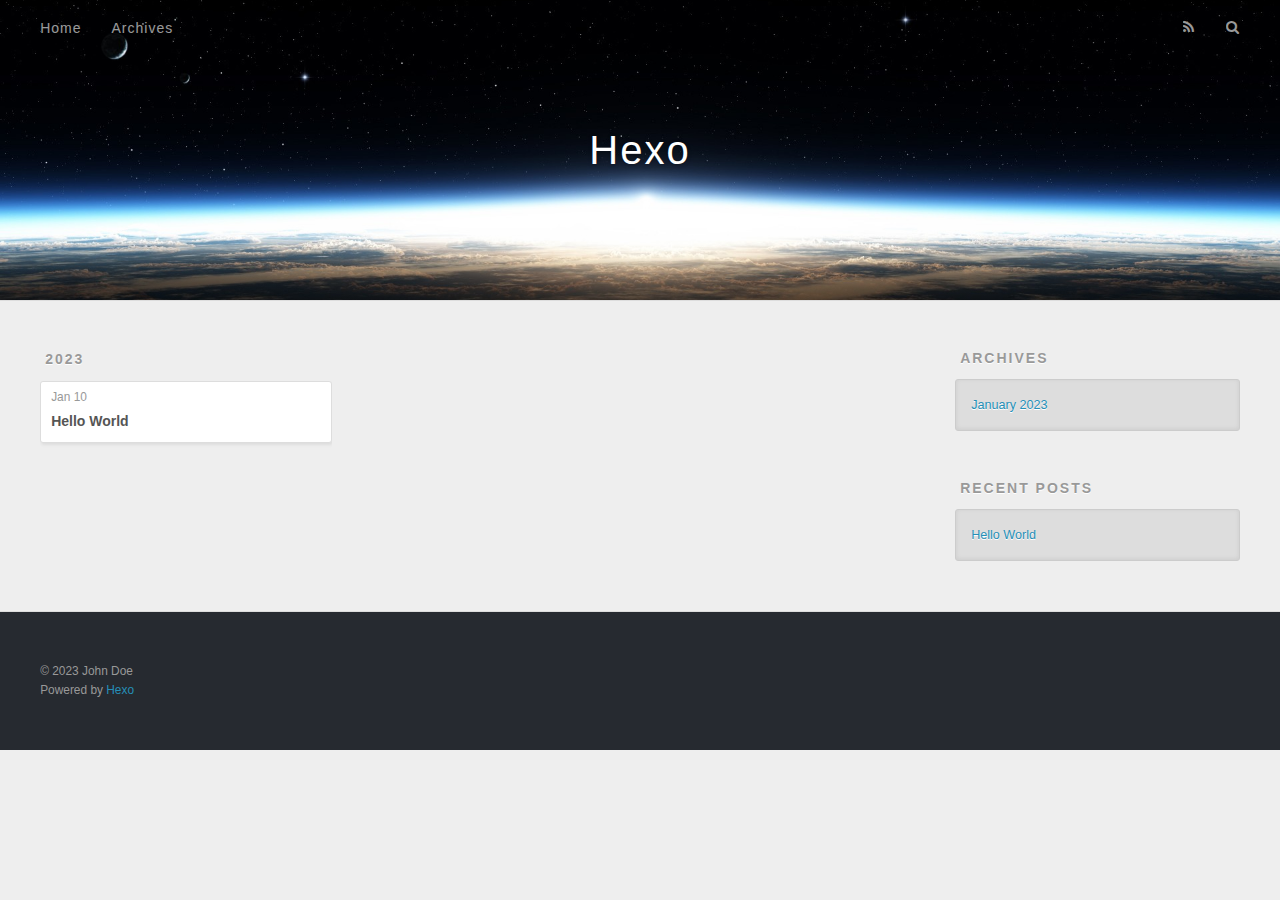
==== archives/index.html @ ef511be2 "Site updated: 2023-01-10 12:38:05" ====
<!DOCTYPE html>
<html>
<head>
  <meta charset="utf-8">
  

  
  <title>Archives | Hexo</title>
  <meta name="viewport" content="width=device-width, initial-scale=1, maximum-scale=1">
  <meta property="og:type" content="website">
<meta property="og:title" content="Hexo">
<meta property="og:url" content="http://example.com/archives/index.html">
<meta property="og:site_name" content="Hexo">
<meta property="og:locale" content="en_US">
<meta property="article:author" content="John Doe">
<meta name="twitter:card" content="summary">
  
    <link rel="alternate" href="/atom.xml" title="Hexo" type="application/atom+xml">
  
  
    <link rel="icon" href="/favicon.png">
  
  
    <link href="//fonts.googleapis.com/css?family=Source+Code+Pro" rel="stylesheet" type="text/css">
  
  
<link rel="stylesheet" href="/css/style.css">

<meta name="generator" content="Hexo 5.4.2"></head>

<body>
  <div id="container">
    <div id="wrap">
      <header id="header">
  <div id="banner"></div>
  <div id="header-outer" class="outer">
    <div id="header-title" class="inner">
      <h1 id="logo-wrap">
        <a href="/" id="logo">Hexo</a>
      </h1>
      
    </div>
    <div id="header-inner" class="inner">
      <nav id="main-nav">
        <a id="main-nav-toggle" class="nav-icon"></a>
        
          <a class="main-nav-link" href="/">Home</a>
        
          <a class="main-nav-link" href="/archives">Archives</a>
        
      </nav>
      <nav id="sub-nav">
        
          <a id="nav-rss-link" class="nav-icon" href="/atom.xml" title="RSS Feed"></a>
        
        <a id="nav-search-btn" class="nav-icon" title="Search"></a>
      </nav>
      <div id="search-form-wrap">
        <form action="//google.com/search" method="get" accept-charset="UTF-8" class="search-form"><input type="search" name="q" class="search-form-input" placeholder="Search"><button type="submit" class="search-form-submit">&#xF002;</button><input type="hidden" name="sitesearch" value="http://example.com"></form>
      </div>
    </div>
  </div>
</header>
      <div class="outer">
        <section id="main">
  
  
    
    
      
      
      <section class="archives-wrap">
        <div class="archive-year-wrap">
          <a href="/archives/2023" class="archive-year">2023</a>
        </div>
        <div class="archives">
    
    <article class="archive-article archive-type-post">
  <div class="archive-article-inner">
    <header class="archive-article-header">
      <a href="/2023/01/10/hello-world/" class="archive-article-date">
  <time datetime="2023-01-10T04:26:54.134Z" itemprop="datePublished">Jan 10</time>
</a>
      
  
    <h1 itemprop="name">
      <a class="archive-article-title" href="/2023/01/10/hello-world/">Hello World</a>
    </h1>
  

    </header>
  </div>
</article>
  
  
    </div></section>
  


</section>
        
          <aside id="sidebar">
  
    

  
    

  
    
  
    
  <div class="widget-wrap">
    <h3 class="widget-title">Archives</h3>
    <div class="widget">
      <ul class="archive-list"><li class="archive-list-item"><a class="archive-list-link" href="/archives/2023/01/">January 2023</a></li></ul>
    </div>
  </div>


  
    
  <div class="widget-wrap">
    <h3 class="widget-title">Recent Posts</h3>
    <div class="widget">
      <ul>
        
          <li>
            <a href="/2023/01/10/hello-world/">Hello World</a>
          </li>
        
      </ul>
    </div>
  </div>

  
</aside>
        
      </div>
      <footer id="footer">
  
  <div class="outer">
    <div id="footer-info" class="inner">
      &copy; 2023 John Doe<br>
      Powered by <a href="http://hexo.io/" target="_blank">Hexo</a>
    </div>
  </div>
</footer>
    </div>
    <nav id="mobile-nav">
  
    <a href="/" class="mobile-nav-link">Home</a>
  
    <a href="/archives" class="mobile-nav-link">Archives</a>
  
</nav>
    

<script src="//ajax.googleapis.com/ajax/libs/jquery/2.0.3/jquery.min.js"></script>


  
<link rel="stylesheet" href="/fancybox/jquery.fancybox.css">

  
<script src="/fancybox/jquery.fancybox.pack.js"></script>




<script src="/js/script.js"></script>




  </div>
</body>
</html>
---- css/style.css ----
body {
  width: 100%;
}
body:before,
body:after {
  content: "";
  display: table;
}
body:after {
  clear: both;
}
html,
body,
div,
span,
applet,
object,
iframe,
h1,
h2,
h3,
h4,
h5,
h6,
p,
blockquote,
pre,
a,
abbr,
acronym,
address,
big,
cite,
code,
del,
dfn,
em,
img,
ins,
kbd,
q,
s,
samp,
small,
strike,
strong,
sub,
sup,
tt,
var,
dl,
dt,
dd,
ol,
ul,
li,
fieldset,
form,
label,
legend,
table,
caption,
tbody,
tfoot,
thead,
tr,
th,
td {
  margin: 0;
  padding: 0;
  border: 0;
  outline: 0;
  font-weight: inherit;
  font-style: inherit;
  font-family: inherit;
  font-size: 100%;
  vertical-align: baseline;
}
body {
  line-height: 1;
  color: #000;
  background: #fff;
}
ol,
ul {
  list-style: none;
}
table {
  border-collapse: separate;
  border-spacing: 0;
  vertical-align: middle;
}
caption,
th,
td {
  text-align: left;
  font-weight: normal;
  vertical-align: middle;
}
a img {
  border: none;
}
input,
button {
  margin: 0;
  padding: 0;
}
input::-moz-focus-inner,
button::-moz-focus-inner {
  border: 0;
  padding: 0;
}
@font-face {
  font-family: FontAwesome;
  font-style: normal;
  font-weight: normal;
  src: url("fonts/fontawesome-webfont.eot?v=#4.0.3");
  src: url("fonts/fontawesome-webfont.eot?#iefix&v=#4.0.3") format("embedded-opentype"), url("fonts/fontawesome-webfont.woff?v=#4.0.3") format("woff"), url("fonts/fontawesome-webfont.ttf?v=#4.0.3") format("truetype"), url("fonts/fontawesome-webfont.svg#fontawesomeregular?v=#4.0.3") format("svg");
}
html,
body,
#container {
  height: 100%;
}
body {
  background: #eee;
  font: 14px -apple-system, BlinkMacSystemFont, "Segoe UI", "Roboto", "Oxygen", "Ubuntu", "Cantarell", "Fira Sans", "Droid Sans", "Helvetica Neue", sans-serif;
  -webkit-text-size-adjust: 100%;
}
.outer {
  max-width: 1220px;
  margin: 0 auto;
  padding: 0 20px;
}
.outer:before,
.outer:after {
  content: "";
  display: table;
}
.outer:after {
  clear: both;
}
.inner {
  display: inline;
  float: left;
  width: 98.33333333333333%;
  margin: 0 0.833333333333333%;
}
.left,
.alignleft {
  float: left;
}
.right,
.alignright {
  float: right;
}
.clear {
  clear: both;
}
#container {
  position: relative;
}
.mobile-nav-on {
  overflow: hidden;
}
#wrap {
  height: 100%;
  width: 100%;
  position: absolute;
  top: 0;
  left: 0;
  -webkit-transition: 0.2s ease-out;
  -moz-transition: 0.2s ease-out;
  -ms-transition: 0.2s ease-out;
  transition: 0.2s ease-out;
  z-index: 1;
  background: #eee;
}
.mobile-nav-on #wrap {
  left: 280px;
}
@media screen and (min-width: 768px) {
  #main {
    display: inline;
    float: left;
    width: 73.33333333333333%;
    margin: 0 0.833333333333333%;
  }
}
.article-date,
.article-category-link,
.archive-year,
.widget-title {
  text-decoration: none;
  text-transform: uppercase;
  letter-spacing: 2px;
  color: #999;
  margin-bottom: 1em;
  margin-left: 5px;
  line-height: 1em;
  text-shadow: 0 1px #fff;
  font-weight: bold;
}
.article-inner,
.archive-article-inner {
  background: #fff;
  -webkit-box-shadow: 1px 2px 3px #ddd;
  box-shadow: 1px 2px 3px #ddd;
  border: 1px solid #ddd;
  border-radius: 3px;
}
.article-entry h1,
.widget h1 {
  font-size: 2em;
}
.article-entry h2,
.widget h2 {
  font-size: 1.5em;
}
.article-entry h3,
.widget h3 {
  font-size: 1.3em;
}
.article-entry h4,
.widget h4 {
  font-size: 1.2em;
}
.article-entry h5,
.widget h5 {
  font-size: 1em;
}
.article-entry h6,
.widget h6 {
  font-size: 1em;
  color: #999;
}
.article-entry hr,
.widget hr {
  border: 1px dashed #ddd;
}
.article-entry strong,
.widget strong {
  font-weight: bold;
}
.article-entry em,
.widget em,
.article-entry cite,
.widget cite {
  font-style: italic;
}
.article-entry sup,
.widget sup,
.article-entry sub,
.widget sub {
  font-size: 0.75em;
  line-height: 0;
  position: relative;
  vertical-align: baseline;
}
.article-entry sup,
.widget sup {
  top: -0.5em;
}
.article-entry sub,
.widget sub {
  bottom: -0.2em;
}
.article-entry small,
.widget small {
  font-size: 0.85em;
}
.article-entry acronym,
.widget acronym,
.article-entry abbr,
.widget abbr {
  border-bottom: 1px dotted;
}
.article-entry ul,
.widget ul,
.article-entry ol,
.widget ol,
.article-entry dl,
.widget dl {
  margin: 0 20px;
  line-height: 1.6em;
}
.article-entry ul ul,
.widget ul ul,
.article-entry ol ul,
.widget ol ul,
.article-entry ul ol,
.widget ul ol,
.article-entry ol ol,
.widget ol ol {
  margin-top: 0;
  margin-bottom: 0;
}
.article-entry ul,
.widget ul {
  list-style: disc;
}
.article-entry ol,
.widget ol {
  list-style: decimal;
}
.article-entry dt,
.widget dt {
  font-weight: bold;
}
#header {
  height: 300px;
  position: relative;
  border-bottom: 1px solid #ddd;
}
#header:before,
#header:after {
  content: "";
  position: absolute;
  left: 0;
  right: 0;
  height: 40px;
}
#header:before {
  top: 0;
  background: -webkit-linear-gradient(rgba(0,0,0,0.2), transparent);
  background: -moz-linear-gradient(rgba(0,0,0,0.2), transparent);
  background: -ms-linear-gradient(rgba(0,0,0,0.2), transparent);
  background: linear-gradient(rgba(0,0,0,0.2), transparent);
}
#header:after {
  bottom: 0;
  background: -webkit-linear-gradient(transparent, rgba(0,0,0,0.2));
  background: -moz-linear-gradient(transparent, rgba(0,0,0,0.2));
  background: -ms-linear-gradient(transparent, rgba(0,0,0,0.2));
  background: linear-gradient(transparent, rgba(0,0,0,0.2));
}
#header-outer {
  height: 100%;
  position: relative;
}
#header-inner {
  position: relative;
  overflow: hidden;
}
#banner {
  position: absolute;
  top: 0;
  left: 0;
  width: 100%;
  height: 100%;
  background: url("images/banner.jpg") center #000;
  background-size: cover;
  z-index: -1;
}
#header-title {
  text-align: center;
  height: 40px;
  position: absolute;
  top: 50%;
  left: 0;
  margin-top: -20px;
}
#logo,
#subtitle {
  text-decoration: none;
  color: #fff;
  font-weight: 300;
  text-shadow: 0 1px 4px rgba(0,0,0,0.3);
}
#logo {
  font-size: 40px;
  line-height: 40px;
  letter-spacing: 2px;
}
#subtitle {
  font-size: 16px;
  line-height: 16px;
  letter-spacing: 1px;
}
#subtitle-wrap {
  margin-top: 16px;
}
#main-nav {
  float: left;
  margin-left: -15px;
}
.nav-icon,
.main-nav-link {
  float: left;
  color: #fff;
  opacity: 0.6;
  text-decoration: none;
  text-shadow: 0 1px rgba(0,0,0,0.2);
  -webkit-transition: opacity 0.2s;
  -moz-transition: opacity 0.2s;
  -ms-transition: opacity 0.2s;
  transition: opacity 0.2s;
  display: block;
  padding: 20px 15px;
}
.nav-icon:hover,
.main-nav-link:hover {
  opacity: 1;
}
.nav-icon {
  font-family: FontAwesome;
  text-align: center;
  font-size: 14px;
  width: 14px;
  height: 14px;
  padding: 20px 15px;
  position: relative;
  cursor: pointer;
}
.main-nav-link {
  font-weight: 300;
  letter-spacing: 1px;
}
@media screen and (max-width: 479px) {
  .main-nav-link {
    display: none;
  }
}
#main-nav-toggle {
  display: none;
}
#main-nav-toggle:before {
  content: "\f0c9";
}
@media screen and (max-width: 479px) {
  #main-nav-toggle {
    display: block;
  }
}
#sub-nav {
  float: right;
  margin-right: -15px;
}
#nav-rss-link:before {
  content: "\f09e";
}
#nav-search-btn:before {
  content: "\f002";
}
#search-form-wrap {
  position: absolute;
  top: 15px;
  width: 150px;
  height: 30px;
  right: -150px;
  opacity: 0;
  -webkit-transition: 0.2s ease-out;
  -moz-transition: 0.2s ease-out;
  -ms-transition: 0.2s ease-out;
  transition: 0.2s ease-out;
}
#search-form-wrap.on {
  opacity: 1;
  right: 0;
}
@media screen and (max-width: 479px) {
  #search-form-wrap {
    width: 100%;
    right: -100%;
  }
}
.search-form {
  position: absolute;
  top: 0;
  left: 0;
  right: 0;
  background: #fff;
  padding: 5px 15px;
  border-radius: 15px;
  -webkit-box-shadow: 0 0 10px rgba(0,0,0,0.3);
  box-shadow: 0 0 10px rgba(0,0,0,0.3);
}
.search-form-input {
  border: none;
  background: none;
  color: #555;
  width: 100%;
  font: 13px -apple-system, BlinkMacSystemFont, "Segoe UI", "Roboto", "Oxygen", "Ubuntu", "Cantarell", "Fira Sans", "Droid Sans", "Helvetica Neue", sans-serif;
  outline: none;
}
.search-form-input::-webkit-search-results-decoration,
.search-form-input::-webkit-search-cancel-button {
  -webkit-appearance: none;
}
.search-form-submit {
  position: absolute;
  top: 50%;
  right: 10px;
  margin-top: -7px;
  font: 13px FontAwesome;
  border: none;
  background: none;
  color: #bbb;
  cursor: pointer;
}
.search-form-submit:hover,
.search-form-submit:focus {
  color: #777;
}
.article {
  margin: 50px 0;
}
.article-inner {
  overflow: hidden;
}
.article-meta:before,
.article-meta:after {
  content: "";
  display: table;
}
.article-meta:after {
  clear: both;
}
.article-date {
  float: left;
}
.article-category {
  float: left;
  line-height: 1em;
  color: #ccc;
  text-shadow: 0 1px #fff;
  margin-left: 8px;
}
.article-category:before {
  content: "\2022";
}
.article-category-link {
  margin: 0 12px 1em;
}
.article-header {
  padding: 20px 20px 0;
}
.article-title {
  text-decoration: none;
  font-size: 2em;
  font-weight: bold;
  color: #555;
  line-height: 1.1em;
  -webkit-transition: color 0.2s;
  -moz-transition: color 0.2s;
  -ms-transition: color 0.2s;
  transition: color 0.2s;
}
a.article-title:hover {
  color: #258fb8;
}
.article-entry {
  color: #555;
  padding: 0 20px;
}
.article-entry:before,
.article-entry:after {
  content: "";
  display: table;
}
.article-entry:after {
  clear: both;
}
.article-entry p,
.article-entry table {
  line-height: 1.6em;
  margin: 1.6em 0;
}
.article-entry h1,
.article-entry h2,
.article-entry h3,
.article-entry h4,
.article-entry h5,
.article-entry h6 {
  font-weight: bold;
}
.article-entry h1,
.article-entry h2,
.article-entry h3,
.article-entry h4,
.article-entry h5,
.article-entry h6 {
  line-height: 1.1em;
  margin: 1.1em 0;
}
.article-entry a {
  color: #258fb8;
  text-decoration: none;
}
.article-entry a:hover {
  text-decoration: underline;
}
.article-entry ul,
.article-entry ol,
.article-entry dl {
  margin-top: 1.6em;
  margin-bottom: 1.6em;
}
.article-entry img,
.article-entry video {
  max-width: 100%;
  height: auto;
  display: block;
  margin: auto;
}
.article-entry iframe {
  border: none;
}
.article-entry table {
  width: 100%;
  border-collapse: collapse;
  border-spacing: 0;
}
.article-entry th {
  font-weight: bold;
  border-bottom: 3px solid #ddd;
  padding-bottom: 0.5em;
}
.article-entry td {
  border-bottom: 1px solid #ddd;
  padding: 10px 0;
}
.article-entry blockquote {
  font-family: Georgia, "Times New Roman", serif;
  font-size: 1.4em;
  margin: 1.6em 20px;
  text-align: center;
}
.article-entry blockquote footer {
  font-size: 14px;
  margin: 1.6em 0;
  font-family: -apple-system, BlinkMacSystemFont, "Segoe UI", "Roboto", "Oxygen", "Ubuntu", "Cantarell", "Fira Sans", "Droid Sans", "Helvetica Neue", sans-serif;
}
.article-entry blockquote footer cite:before {
  content: "—";
  padding: 0 0.5em;
}
.article-entry .pullquote {
  text-align: left;
  width: 45%;
  margin: 0;
}
.article-entry .pullquote.left {
  margin-left: 0.5em;
  margin-right: 1em;
}
.article-entry .pullquote.right {
  margin-right: 0.5em;
  margin-left: 1em;
}
.article-entry .caption {
  color: #999;
  display: block;
  font-size: 0.9em;
  margin-top: 0.5em;
  position: relative;
  text-align: center;
}
.article-entry .video-container {
  position: relative;
  padding-top: 56.25%;
  height: 0;
  overflow: hidden;
}
.article-entry .video-container iframe,
.article-entry .video-container object,
.article-entry .video-container embed {
  position: absolute;
  top: 0;
  left: 0;
  width: 100%;
  height: 100%;
  margin-top: 0;
}
.article-more-link a {
  display: inline-block;
  line-height: 1em;
  padding: 6px 15px;
  border-radius: 15px;
  background: #eee;
  color: #999;
  text-shadow: 0 1px #fff;
  text-decoration: none;
}
.article-more-link a:hover {
  background: #258fb8;
  color: #fff;
  text-decoration: none;
  text-shadow: 0 1px #1e7293;
}
.article-footer {
  font-size: 0.85em;
  line-height: 1.6em;
  border-top: 1px solid #ddd;
  padding-top: 1.6em;
  margin: 0 20px 20px;
}
.article-footer:before,
.article-footer:after {
  content: "";
  display: table;
}
.article-footer:after {
  clear: both;
}
.article-footer a {
  color: #999;
  text-decoration: none;
}
.article-footer a:hover {
  color: #555;
}
.article-tag-list-item {
  float: left;
  margin-right: 10px;
}
.article-tag-list-link:before {
  content: "#";
}
.article-comment-link {
  float: right;
}
.article-comment-link:before {
  content: "\f075";
  font-family: FontAwesome;
  padding-right: 8px;
}
.article-share-link {
  cursor: pointer;
  float: right;
  margin-left: 20px;
}
.article-share-link:before {
  content: "\f064";
  font-family: FontAwesome;
  padding-right: 6px;
}
#article-nav {
  position: relative;
}
#article-nav:before,
#article-nav:after {
  content: "";
  display: table;
}
#article-nav:after {
  clear: both;
}
@media screen and (min-width: 768px) {
  #article-nav {
    margin: 50px 0;
  }
  #article-nav:before {
    width: 8px;
    height: 8px;
    position: absolute;
    top: 50%;
    left: 50%;
    margin-top: -4px;
    margin-left: -4px;
    content: "";
    border-radius: 50%;
    background: #ddd;
    -webkit-box-shadow: 0 1px 2px #fff;
    box-shadow: 0 1px 2px #fff;
  }
}
.article-nav-link-wrap {
  text-decoration: none;
  text-shadow: 0 1px #fff;
  color: #999;
  -webkit-box-sizing: border-box;
  -moz-box-sizing: border-box;
  box-sizing: border-box;
  margin-top: 50px;
  text-align: center;
  display: block;
}
.article-nav-link-wrap:hover {
  color: #555;
}
@media screen and (min-width: 768px) {
  .article-nav-link-wrap {
    width: 50%;
    margin-top: 0;
  }
}
@media screen and (min-width: 768px) {
  #article-nav-newer {
    float: left;
    text-align: right;
    padding-right: 20px;
  }
}
@media screen and (min-width: 768px) {
  #article-nav-older {
    float: right;
    text-align: left;
    padding-left: 20px;
  }
}
.article-nav-caption {
  text-transform: uppercase;
  letter-spacing: 2px;
  color: #ddd;
  line-height: 1em;
  font-weight: bold;
}
#article-nav-newer .article-nav-caption {
  margin-right: -2px;
}
.article-nav-title {
  font-size: 0.85em;
  line-height: 1.6em;
  margin-top: 0.5em;
}
.article-share-box {
  position: absolute;
  display: none;
  background: #fff;
  -webkit-box-shadow: 1px 2px 10px rgba(0,0,0,0.2);
  box-shadow: 1px 2px 10px rgba(0,0,0,0.2);
  border-radius: 3px;
  margin-left: -145px;
  overflow: hidden;
  z-index: 1;
}
.article-share-box.on {
  display: block;
}
.article-share-input {
  width: 100%;
  background: none;
  -webkit-box-sizing: border-box;
  -moz-box-sizing: border-box;
  box-sizing: border-box;
  font: 14px -apple-system, BlinkMacSystemFont, "Segoe UI", "Roboto", "Oxygen", "Ubuntu", "Cantarell", "Fira Sans", "Droid Sans", "Helvetica Neue", sans-serif;
  padding: 0 15px;
  color: #555;
  outline: none;
  border: 1px solid #ddd;
  border-radius: 3px 3px 0 0;
  height: 36px;
  line-height: 36px;
}
.article-share-links {
  background: #eee;
}
.article-share-links:before,
.article-share-links:after {
  content: "";
  display: table;
}
.article-share-links:after {
  clear: both;
}
.article-share-twitter,
.article-share-facebook,
.article-share-pinterest,
.article-share-google {
  width: 50px;
  height: 36px;
  display: block;
  float: left;
  position: relative;
  color: #999;
  text-shadow: 0 1px #fff;
}
.article-share-twitter:before,
.article-share-facebook:before,
.article-share-pinterest:before,
.article-share-google:before {
  font-size: 20px;
  font-family: FontAwesome;
  width: 20px;
  height: 20px;
  position: absolute;
  top: 50%;
  left: 50%;
  margin-top: -10px;
  margin-left: -10px;
  text-align: center;
}
.article-share-twitter:hover,
.article-share-facebook:hover,
.article-share-pinterest:hover,
.article-share-google:hover {
  color: #fff;
}
.article-share-twitter:before {
  content: "\f099";
}
.article-share-twitter:hover {
  background: #00aced;
  text-shadow: 0 1px #008abe;
}
.article-share-facebook:before {
  content: "\f09a";
}
.article-share-facebook:hover {
  background: #3b5998;
  text-shadow: 0 1px #2f477a;
}
.article-share-pinterest:before {
  content: "\f0d2";
}
.article-share-pinterest:hover {
  background: #cb2027;
  text-shadow: 0 1px #a21a1f;
}
.article-share-google:before {
  content: "\f0d5";
}
.article-share-google:hover {
  background: #dd4b39;
  text-shadow: 0 1px #be3221;
}
.article-gallery {
  background: #000;
  position: relative;
}
.article-gallery-photos {
  position: relative;
  overflow: hidden;
}
.article-gallery-img {
  display: none;
  max-width: 100%;
}
.article-gallery-img:first-child {
  display: block;
}
.article-gallery-img.loaded {
  position: absolute;
  display: block;
}
.article-gallery-img img {
  display: block;
  max-width: 100%;
  margin: 0 auto;
}
#comments {
  background: #fff;
  -webkit-box-shadow: 1px 2px 3px #ddd;
  box-shadow: 1px 2px 3px #ddd;
  padding: 20px;
  border: 1px solid #ddd;
  border-radius: 3px;
  margin: 50px 0;
}
#comments a {
  color: #258fb8;
}
.archives-wrap {
  margin: 50px 0;
}
.archives:before,
.archives:after {
  content: "";
  display: table;
}
.archives:after {
  clear: both;
}
.archive-year-wrap {
  margin-bottom: 1em;
}
.archives {
  -webkit-column-gap: 10px;
  -moz-column-gap: 10px;
  column-gap: 10px;
}
@media screen and (min-width: 480px) and (max-width: 767px) {
  .archives {
    -webkit-column-count: 2;
    -moz-column-count: 2;
    column-count: 2;
  }
}
@media screen and (min-width: 768px) {
  .archives {
    -webkit-column-count: 3;
    -moz-column-count: 3;
    column-count: 3;
  }
}
.archive-article {
  -webkit-column-break-inside: avoid;
  page-break-inside: avoid;
  overflow: hidden;
  break-inside: avoid-column;
}
.archive-article-inner {
  padding: 10px;
  margin-bottom: 15px;
}
.archive-article-title {
  text-decoration: none;
  font-weight: bold;
  color: #555;
  -webkit-transition: color 0.2s;
  -moz-transition: color 0.2s;
  -ms-transition: color 0.2s;
  transition: color 0.2s;
  line-height: 1.6em;
}
.archive-article-title:hover {
  color: #258fb8;
}
.archive-article-footer {
  margin-top: 1em;
}
.archive-article-date {
  color: #999;
  text-decoration: none;
  font-size: 0.85em;
  line-height: 1em;
  margin-bottom: 0.5em;
  display: block;
}
#page-nav {
  margin: 50px auto;
  background: #fff;
  -webkit-box-shadow: 1px 2px 3px #ddd;
  box-shadow: 1px 2px 3px #ddd;
  border: 1px solid #ddd;
  border-radius: 3px;
  text-align: center;
  color: #999;
  overflow: hidden;
}
#page-nav:before,
#page-nav:after {
  content: "";
  display: table;
}
#page-nav:after {
  clear: both;
}
#page-nav a,
#page-nav span {
  padding: 10px 20px;
  line-height: 1;
  height: 2ex;
}
#page-nav a {
  color: #999;
  text-decoration: none;
}
#page-nav a:hover {
  background: #999;
  color: #fff;
}
#page-nav .prev {
  float: left;
}
#page-nav .next {
  float: right;
}
#page-nav .page-number {
  display: inline-block;
}
@media screen and (max-width: 479px) {
  #page-nav .page-number {
    display: none;
  }
}
#page-nav .current {
  color: #555;
  font-weight: bold;
}
#page-nav .space {
  color: #ddd;
}
#footer {
  background: #262a30;
  padding: 50px 0;
  border-top: 1px solid #ddd;
  color: #999;
}
#footer a {
  color: #258fb8;
  text-decoration: none;
}
#footer a:hover {
  text-decoration: underline;
}
#footer-info {
  line-height: 1.6em;
  font-size: 0.85em;
}
.article-entry pre,
.article-entry .highlight {
  background: #2d2d2d;
  margin: 0 -20px;
  padding: 15px 20px;
  border-style: solid;
  border-color: #ddd;
  border-width: 1px 0;
  overflow: auto;
  color: #ccc;
  line-height: 22.400000000000002px;
}
.article-entry .highlight .gutter pre,
.article-entry .gist .gist-file .gist-data .line-numbers {
  color: #666;
  font-size: 0.85em;
}
.article-entry pre,
.article-entry code {
  font-family: "Source Code Pro", Consolas, Monaco, Menlo, Consolas, monospace;
}
.article-entry code {
  background: #eee;
  text-shadow: 0 1px #fff;
  padding: 0 0.3em;
}
.article-entry pre code {
  background: none;
  text-shadow: none;
  padding: 0;
}
.article-entry .highlight pre {
  border: none;
  margin: 0;
  padding: 0;
}
.article-entry .highlight table {
  margin: 0;
  width: auto;
}
.article-entry .highlight td {
  border: none;
  padding: 0;
}
.article-entry .highlight figcaption {
  font-size: 0.85em;
  color: #999;
  line-height: 1em;
  margin-bottom: 1em;
}
.article-entry .highlight figcaption:before,
.article-entry .highlight figcaption:after {
  content: "";
  display: table;
}
.article-entry .highlight figcaption:after {
  clear: both;
}
.article-entry .highlight figcaption a {
  float: right;
}
.article-entry .highlight .gutter pre {
  text-align: right;
  padding-right: 20px;
}
.article-entry .highlight .line {
  height: 22.400000000000002px;
}
.article-entry .highlight .line.marked {
  background: #515151;
}
.article-entry .gist {
  margin: 0 -20px;
  border-style: solid;
  border-color: #ddd;
  border-width: 1px 0;
  background: #2d2d2d;
  padding: 15px 20px 15px 0;
}
.article-entry .gist .gist-file {
  border: none;
  font-family: "Source Code Pro", Consolas, Monaco, Menlo, Consolas, monospace;
  margin: 0;
}
.article-entry .gist .gist-file .gist-data {
  background: none;
  border: none;
}
.article-entry .gist .gist-file .gist-data .line-numbers {
  background: none;
  border: none;
  padding: 0 20px 0 0;
}
.article-entry .gist .gist-file .gist-data .line-data {
  padding: 0 !important;
}
.article-entry .gist .gist-file .highlight {
  margin: 0;
  padding: 0;
  border: none;
}
.article-entry .gist .gist-file .gist-meta {
  background: #2d2d2d;
  color: #999;
  font: 0.85em -apple-system, BlinkMacSystemFont, "Segoe UI", "Roboto", "Oxygen", "Ubuntu", "Cantarell", "Fira Sans", "Droid Sans", "Helvetica Neue", sans-serif;
  text-shadow: 0 0;
  padding: 0;
  margin-top: 1em;
  margin-left: 20px;
}
.article-entry .gist .gist-file .gist-meta a {
  color: #258fb8;
  font-weight: normal;
}
.article-entry .gist .gist-file .gist-meta a:hover {
  text-decoration: underline;
}
pre .comment,
pre .title {
  color: #999;
}
pre .variable,
pre .attribute,
pre .tag,
pre .regexp,
pre .ruby .constant,
pre .xml .tag .title,
pre .xml .pi,
pre .xml .doctype,
pre .html .doctype,
pre .css .id,
pre .css .class,
pre .css .pseudo {
  color: #f2777a;
}
pre .number,
pre .preprocessor,
pre .built_in,
pre .literal,
pre .params,
pre .constant {
  color: #f99157;
}
pre .class,
pre .ruby .class .title,
pre .css .rules .attribute {
  color: #9c9;
}
pre .string,
pre .value,
pre .inheritance,
pre .header,
pre .ruby .symbol,
pre .xml .cdata {
  color: #9c9;
}
pre .css .hexcolor {
  color: #6cc;
}
pre .function,
pre .python .decorator,
pre .python .title,
pre .ruby .function .title,
pre .ruby .title .keyword,
pre .perl .sub,
pre .javascript .title,
pre .coffeescript .title {
  color: #69c;
}
pre .keyword,
pre .javascript .function {
  color: #c9c;
}
@media screen and (max-width: 479px) {
  #mobile-nav {
    position: absolute;
    top: 0;
    left: 0;
    width: 280px;
    height: 100%;
    background: #191919;
    border-right: 1px solid #fff;
  }
}
@media screen and (max-width: 479px) {
  .mobile-nav-link {
    display: block;
    color: #999;
    text-decoration: none;
    padding: 15px 20px;
    font-weight: bold;
  }
  .mobile-nav-link:hover {
    color: #fff;
  }
}
@media screen and (min-width: 768px) {
  #sidebar {
    display: inline;
    float: left;
    width: 23.333333333333332%;
    margin: 0 0.833333333333333%;
  }
}
.widget-wrap {
  margin: 50px 0;
}
.widget {
  color: #777;
  text-shadow: 0 1px #fff;
  background: #ddd;
  -webkit-box-shadow: 0 -1px 4px #ccc inset;
  box-shadow: 0 -1px 4px #ccc inset;
  border: 1px solid #ccc;
  padding: 15px;
  border-radius: 3px;
}
.widget a {
  color: #258fb8;
  text-decoration: none;
}
.widget a:hover {
  text-decoration: underline;
}
.widget ul ul,
.widget ol ul,
.widget dl ul,
.widget ul ol,
.widget ol ol,
.widget dl ol,
.widget ul dl,
.widget ol dl,
.widget dl dl {
  margin-left: 15px;
  list-style: disc;
}
.widget {
  line-height: 1.6em;
  word-wrap: break-word;
  font-size: 0.9em;
}
.widget ul,
.widget ol {
  list-style: none;
  margin: 0;
}
.widget ul ul,
.widget ol ul,
.widget ul ol,
.widget ol ol {
  margin: 0 20px;
}
.widget ul ul,
.widget ol ul {
  list-style: disc;
}
.widget ul ol,
.widget ol ol {
  list-style: decimal;
}
.category-list-count,
.tag-list-count,
.archive-list-count {
  padding-left: 5px;
  color: #999;
  font-size: 0.85em;
}
.category-list-count:before,
.tag-list-count:before,
.archive-list-count:before {
  content: "(";
}
.category-list-count:after,
.tag-list-count:after,
.archive-list-count:after {
  content: ")";
}
.tagcloud a {
  margin-right: 5px;
  display: inline-block;
}
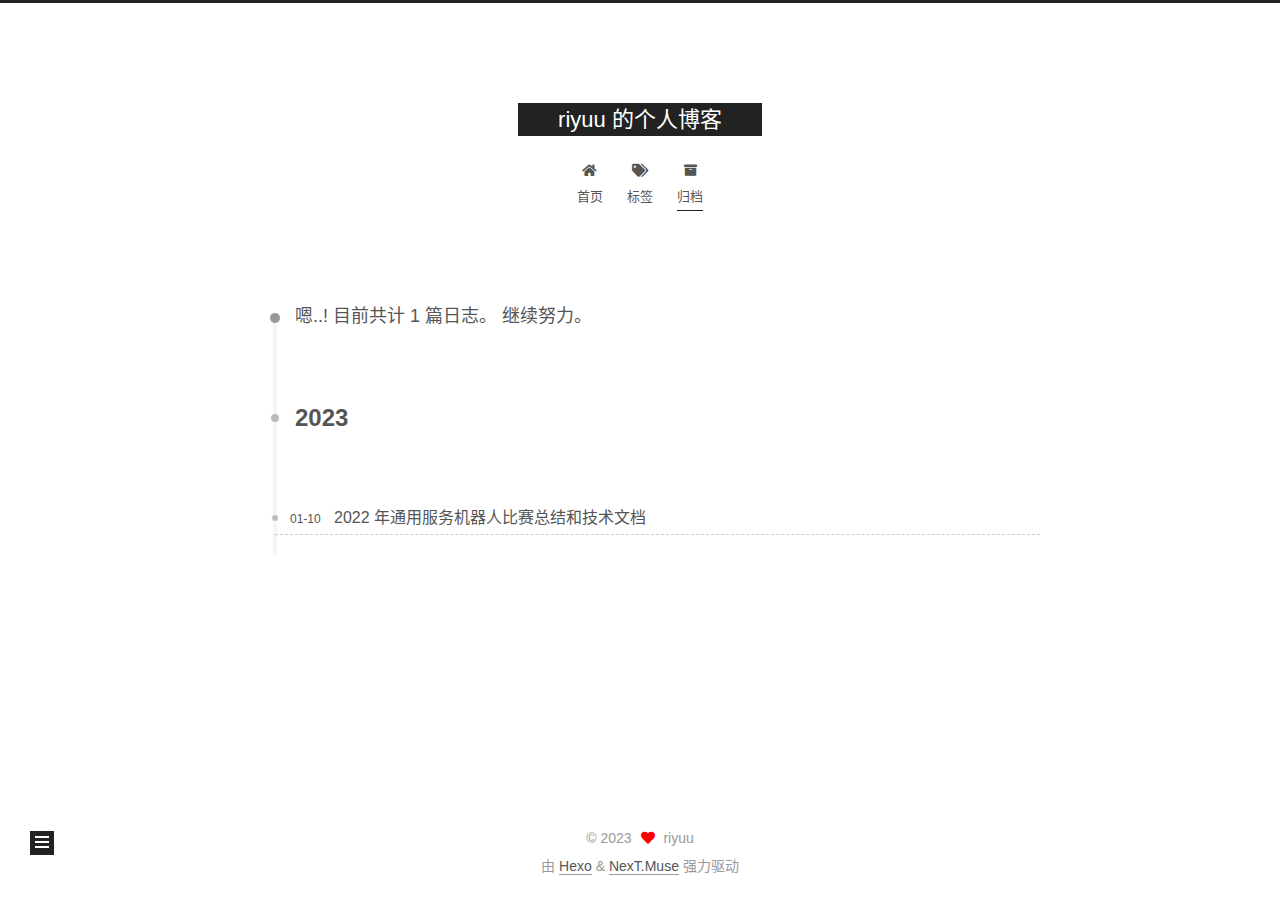
==== commit 00d87b5b: "Site updated: 2023-01-10 13:44:42" ====
--- a/archives/index.html
+++ b/archives/index.html
@@ -1,178 +1,350 @@
 <!DOCTYPE html>
-<html>
+<html lang="zh-CN">
 <head>
-  <meta charset="utf-8">
-  
-
-  
-  <title>Archives | Hexo</title>
-  <meta name="viewport" content="width=device-width, initial-scale=1, maximum-scale=1">
+  <meta charset="UTF-8">
+<meta name="viewport" content="width=device-width, initial-scale=1, maximum-scale=2">
+<meta name="theme-color" content="#222">
+<meta name="generator" content="Hexo 5.4.2">
+  <link rel="apple-touch-icon" sizes="180x180" href="/images/apple-touch-icon-next.png">
+  <link rel="icon" type="image/png" sizes="32x32" href="/images/favicon-32x32-next.png">
+  <link rel="icon" type="image/png" sizes="16x16" href="/images/favicon-16x16-next.png">
+  <link rel="mask-icon" href="/images/logo.svg" color="#222">
+
+<link rel="stylesheet" href="/css/main.css">
+
+
+<link rel="stylesheet" href="/lib/font-awesome/css/all.min.css">
+
+<script id="hexo-configurations">
+    var NexT = window.NexT || {};
+    var CONFIG = {"hostname":"cnhbliyou.github.io","root":"/","scheme":"Muse","version":"7.8.0","exturl":false,"sidebar":{"position":"left","display":"post","padding":18,"offset":12,"onmobile":false},"copycode":{"enable":false,"show_result":false,"style":null},"back2top":{"enable":true,"sidebar":false,"scrollpercent":true},"bookmark":{"enable":false,"color":"#222","save":"auto"},"fancybox":false,"mediumzoom":false,"lazyload":false,"pangu":false,"comments":{"style":"tabs","active":null,"storage":true,"lazyload":false,"nav":null},"algolia":{"hits":{"per_page":10},"labels":{"input_placeholder":"Search for Posts","hits_empty":"We didn't find any results for the search: ${query}","hits_stats":"${hits} results found in ${time} ms"}},"localsearch":{"enable":false,"trigger":"auto","top_n_per_article":1,"unescape":false,"preload":false},"motion":{"enable":false,"async":false,"transition":{"post_block":"fadeIn","post_header":"slideDownIn","post_body":"slideDownIn","coll_header":"slideLeftIn","sidebar":"slideUpIn"}}};
+  </script>
+
   <meta property="og:type" content="website">
-<meta property="og:title" content="Hexo">
-<meta property="og:url" content="http://example.com/archives/index.html">
-<meta property="og:site_name" content="Hexo">
-<meta property="og:locale" content="en_US">
-<meta property="article:author" content="John Doe">
+<meta property="og:title" content="riyuu 的个人博客">
+<meta property="og:url" content="http://cnhbliyou.github.io/archives/index.html">
+<meta property="og:site_name" content="riyuu 的个人博客">
+<meta property="og:locale" content="zh_CN">
+<meta property="article:author" content="riyuu">
 <meta name="twitter:card" content="summary">
-  
-    <link rel="alternate" href="/atom.xml" title="Hexo" type="application/atom+xml">
-  
-  
-    <link rel="icon" href="/favicon.png">
-  
-  
-    <link href="//fonts.googleapis.com/css?family=Source+Code+Pro" rel="stylesheet" type="text/css">
-  
-  
-<link rel="stylesheet" href="/css/style.css">
-
-<meta name="generator" content="Hexo 5.4.2"></head>
-
-<body>
-  <div id="container">
-    <div id="wrap">
-      <header id="header">
-  <div id="banner"></div>
-  <div id="header-outer" class="outer">
-    <div id="header-title" class="inner">
-      <h1 id="logo-wrap">
-        <a href="/" id="logo">Hexo</a>
-      </h1>
+
+<link rel="canonical" href="http://cnhbliyou.github.io/archives/">
+
+
+<script id="page-configurations">
+  // https://hexo.io/docs/variables.html
+  CONFIG.page = {
+    sidebar: "",
+    isHome : false,
+    isPost : false,
+    lang   : 'zh-CN'
+  };
+</script>
+
+  <title>归档 | riyuu 的个人博客</title>
+  
+
+
+
+
+
+
+  <noscript>
+  <style>
+  .use-motion .brand,
+  .use-motion .menu-item,
+  .sidebar-inner,
+  .use-motion .post-block,
+  .use-motion .pagination,
+  .use-motion .comments,
+  .use-motion .post-header,
+  .use-motion .post-body,
+  .use-motion .collection-header { opacity: initial; }
+
+  .use-motion .site-title,
+  .use-motion .site-subtitle {
+    opacity: initial;
+    top: initial;
+  }
+
+  .use-motion .logo-line-before i { left: initial; }
+  .use-motion .logo-line-after i { right: initial; }
+  </style>
+</noscript>
+
+</head>
+
+<body itemscope itemtype="http://schema.org/WebPage">
+  <div class="container">
+    <div class="headband"></div>
+
+    <header class="header" itemscope itemtype="http://schema.org/WPHeader">
+      <div class="header-inner"><div class="site-brand-container">
+  <div class="site-nav-toggle">
+    <div class="toggle" aria-label="切换导航栏">
+      <span class="toggle-line toggle-line-first"></span>
+      <span class="toggle-line toggle-line-middle"></span>
+      <span class="toggle-line toggle-line-last"></span>
+    </div>
+  </div>
+
+  <div class="site-meta">
+
+    <a href="/" class="brand" rel="start">
+      <span class="logo-line-before"><i></i></span>
+      <h1 class="site-title">riyuu 的个人博客</h1>
+      <span class="logo-line-after"><i></i></span>
+    </a>
+  </div>
+
+  <div class="site-nav-right">
+    <div class="toggle popup-trigger">
+    </div>
+  </div>
+</div>
+
+
+
+
+<nav class="site-nav">
+  <ul id="menu" class="main-menu menu">
+        <li class="menu-item menu-item-home">
+
+    <a href="/" rel="section"><i class="fa fa-home fa-fw"></i>首页</a>
+
+  </li>
+        <li class="menu-item menu-item-tags">
+
+    <a href="/tags/" rel="section"><i class="fa fa-tags fa-fw"></i>标签</a>
+
+  </li>
+        <li class="menu-item menu-item-archives">
+
+    <a href="/archives/" rel="section"><i class="fa fa-archive fa-fw"></i>归档</a>
+
+  </li>
+  </ul>
+</nav>
+
+
+
+
+</div>
+    </header>
+
+    
+  <div class="back-to-top">
+    <i class="fa fa-arrow-up"></i>
+    <span>0%</span>
+  </div>
+
+
+    <main class="main">
+      <div class="main-inner">
+        <div class="content-wrap">
+          
+
+          <div class="content archive">
+            
+
+  
+  
+  
+  <div class="post-block">
+    <div class="posts-collapse">
+      <div class="collection-title">
+        <span class="collection-header">嗯..! 目前共计 1 篇日志。 继续努力。</span>
+      </div>
+
       
-    </div>
-    <div id="header-inner" class="inner">
-      <nav id="main-nav">
-        <a id="main-nav-toggle" class="nav-icon"></a>
+    <div class="collection-year">
+      <span class="collection-header">2023</span>
+    </div>
+
+  <article itemscope itemtype="http://schema.org/Article">
+    <header class="post-header">
+
+      <div class="post-meta">
+        <time itemprop="dateCreated"
+              datetime="2023-01-10T13:30:42+08:00"
+              content="2023-01-10">
+          01-10
+        </time>
+      </div>
+
+      <div class="post-title">
+          <a class="post-title-link" href="/2023/01/10/2022-general-service/" itemprop="url">
+            <span itemprop="name">2022 年通用服务机器人比赛总结和技术文档</span>
+          </a>
+      </div>
+
+    </header>
+  </article>
+
+
+    </div>
+  </div>
+  
+  
+  
+
+  
+
+
+
+          </div>
+          
+
+<script>
+  window.addEventListener('tabs:register', () => {
+    let { activeClass } = CONFIG.comments;
+    if (CONFIG.comments.storage) {
+      activeClass = localStorage.getItem('comments_active') || activeClass;
+    }
+    if (activeClass) {
+      let activeTab = document.querySelector(`a[href="#comment-${activeClass}"]`);
+      if (activeTab) {
+        activeTab.click();
+      }
+    }
+  });
+  if (CONFIG.comments.storage) {
+    window.addEventListener('tabs:click', event => {
+      if (!event.target.matches('.tabs-comment .tab-content .tab-pane')) return;
+      let commentClass = event.target.classList[1];
+      localStorage.setItem('comments_active', commentClass);
+    });
+  }
+</script>
+
+        </div>
+          
+  
+  <div class="toggle sidebar-toggle">
+    <span class="toggle-line toggle-line-first"></span>
+    <span class="toggle-line toggle-line-middle"></span>
+    <span class="toggle-line toggle-line-last"></span>
+  </div>
+
+  <aside class="sidebar">
+    <div class="sidebar-inner">
+
+      <ul class="sidebar-nav motion-element">
+        <li class="sidebar-nav-toc">
+          文章目录
+        </li>
+        <li class="sidebar-nav-overview">
+          站点概览
+        </li>
+      </ul>
+
+      <!--noindex-->
+      <div class="post-toc-wrap sidebar-panel">
+      </div>
+      <!--/noindex-->
+
+      <div class="site-overview-wrap sidebar-panel">
+        <div class="site-author motion-element" itemprop="author" itemscope itemtype="http://schema.org/Person">
+  <p class="site-author-name" itemprop="name">riyuu</p>
+  <div class="site-description" itemprop="description"></div>
+</div>
+<div class="site-state-wrap motion-element">
+  <nav class="site-state">
+      <div class="site-state-item site-state-posts">
+          <a href="/archives/">
         
-          <a class="main-nav-link" href="/">Home</a>
+          <span class="site-state-item-count">1</span>
+          <span class="site-state-item-name">日志</span>
+        </a>
+      </div>
+      <div class="site-state-item site-state-tags">
+            <a href="/tags/">
+          
+        <span class="site-state-item-count">2</span>
+        <span class="site-state-item-name">标签</span></a>
+      </div>
+  </nav>
+</div>
+  <div class="cc-license motion-element" itemprop="license">
+    <a href="https://creativecommons.org/licenses/by-nc-sa/4.0/" class="cc-opacity" rel="noopener" target="_blank"><img src="/images/cc-by-nc-sa.svg" alt="Creative Commons"></a>
+  </div>
+
+
+
+      </div>
+
+    </div>
+  </aside>
+  <div id="sidebar-dimmer"></div>
+
+
+      </div>
+    </main>
+
+    <footer class="footer">
+      <div class="footer-inner">
         
-          <a class="main-nav-link" href="/archives">Archives</a>
+
         
-      </nav>
-      <nav id="sub-nav">
+
+<div class="copyright">
+  
+  &copy; 
+  <span itemprop="copyrightYear">2023</span>
+  <span class="with-love">
+    <i class="fa fa-heart"></i>
+  </span>
+  <span class="author" itemprop="copyrightHolder">riyuu</span>
+</div>
+  <div class="powered-by">由 <a href="https://hexo.io/" class="theme-link" rel="noopener" target="_blank">Hexo</a> & <a href="https://muse.theme-next.org/" class="theme-link" rel="noopener" target="_blank">NexT.Muse</a> 强力驱动
+  </div>
+
         
-          <a id="nav-rss-link" class="nav-icon" href="/atom.xml" title="RSS Feed"></a>
-        
-        <a id="nav-search-btn" class="nav-icon" title="Search"></a>
-      </nav>
-      <div id="search-form-wrap">
-        <form action="//google.com/search" method="get" accept-charset="UTF-8" class="search-form"><input type="search" name="q" class="search-form-input" placeholder="Search"><button type="submit" class="search-form-submit">&#xF002;</button><input type="hidden" name="sitesearch" value="http://example.com"></form>
-      </div>
-    </div>
-  </div>
-</header>
-      <div class="outer">
-        <section id="main">
-  
-  
-    
-    
-      
-      
-      <section class="archives-wrap">
-        <div class="archive-year-wrap">
-          <a href="/archives/2023" class="archive-year">2023</a>
-        </div>
-        <div class="archives">
-    
-    <article class="archive-article archive-type-post">
-  <div class="archive-article-inner">
-    <header class="archive-article-header">
-      <a href="/2023/01/10/hello-world/" class="archive-article-date">
-  <time datetime="2023-01-10T04:26:54.134Z" itemprop="datePublished">Jan 10</time>
-</a>
-      
-  
-    <h1 itemprop="name">
-      <a class="archive-article-title" href="/2023/01/10/hello-world/">Hello World</a>
-    </h1>
-  
-
-    </header>
-  </div>
-</article>
-  
-  
-    </div></section>
-  
-
-
-</section>
-        
-          <aside id="sidebar">
-  
-    
-
-  
-    
-
-  
-    
-  
-    
-  <div class="widget-wrap">
-    <h3 class="widget-title">Archives</h3>
-    <div class="widget">
-      <ul class="archive-list"><li class="archive-list-item"><a class="archive-list-link" href="/archives/2023/01/">January 2023</a></li></ul>
-    </div>
-  </div>
-
-
-  
-    
-  <div class="widget-wrap">
-    <h3 class="widget-title">Recent Posts</h3>
-    <div class="widget">
-      <ul>
-        
-          <li>
-            <a href="/2023/01/10/hello-world/">Hello World</a>
-          </li>
-        
-      </ul>
-    </div>
-  </div>
-
-  
-</aside>
-        
-      </div>
-      <footer id="footer">
-  
-  <div class="outer">
-    <div id="footer-info" class="inner">
-      &copy; 2023 John Doe<br>
-      Powered by <a href="http://hexo.io/" target="_blank">Hexo</a>
-    </div>
-  </div>
-</footer>
-    </div>
-    <nav id="mobile-nav">
-  
-    <a href="/" class="mobile-nav-link">Home</a>
-  
-    <a href="/archives" class="mobile-nav-link">Archives</a>
-  
-</nav>
-    
-
-<script src="//ajax.googleapis.com/ajax/libs/jquery/2.0.3/jquery.min.js"></script>
-
-
-  
-<link rel="stylesheet" href="/fancybox/jquery.fancybox.css">
-
-  
-<script src="/fancybox/jquery.fancybox.pack.js"></script>
-
-
-
-
-<script src="/js/script.js"></script>
-
-
-
-
-  </div>
+
+
+
+
+
+
+
+
+      </div>
+    </footer>
+  </div>
+
+  
+  <script src="/lib/anime.min.js"></script>
+
+<script src="/js/utils.js"></script>
+
+
+<script src="/js/schemes/muse.js"></script>
+
+
+<script src="/js/next-boot.js"></script>
+
+
+
+
+  
+
+
+
+
+
+
+
+
+
+
+
+
+
+
+
+  
+
+  
+
 </body>
-</html>+</html>
--- a/css/main.css
+++ b/css/main.css
@@ -0,0 +1,2291 @@
+:root {
+  --body-bg-color: #fff;
+  --content-bg-color: #fff;
+  --card-bg-color: #f5f5f5;
+  --text-color: #555;
+  --blockquote-color: #666;
+  --link-color: #555;
+  --link-hover-color: #222;
+  --brand-color: #fff;
+  --brand-hover-color: #fff;
+  --table-row-odd-bg-color: #f9f9f9;
+  --table-row-hover-bg-color: #f5f5f5;
+  --menu-item-bg-color: #f5f5f5;
+  --btn-default-bg: #222;
+  --btn-default-color: #fff;
+  --btn-default-border-color: #222;
+  --btn-default-hover-bg: #fff;
+  --btn-default-hover-color: #222;
+  --btn-default-hover-border-color: #222;
+}
+html {
+  line-height: 1.15; /* 1 */
+  -webkit-text-size-adjust: 100%; /* 2 */
+}
+body {
+  margin: 0;
+}
+main {
+  display: block;
+}
+h1 {
+  font-size: 2em;
+  margin: 0.67em 0;
+}
+hr {
+  box-sizing: content-box; /* 1 */
+  height: 0; /* 1 */
+  overflow: visible; /* 2 */
+}
+pre {
+  font-family: monospace, monospace; /* 1 */
+  font-size: 1em; /* 2 */
+}
+a {
+  background: transparent;
+}
+abbr[title] {
+  border-bottom: none; /* 1 */
+  text-decoration: underline; /* 2 */
+  text-decoration: underline dotted; /* 2 */
+}
+b,
+strong {
+  font-weight: bolder;
+}
+code,
+kbd,
+samp {
+  font-family: monospace, monospace; /* 1 */
+  font-size: 1em; /* 2 */
+}
+small {
+  font-size: 80%;
+}
+sub,
+sup {
+  font-size: 75%;
+  line-height: 0;
+  position: relative;
+  vertical-align: baseline;
+}
+sub {
+  bottom: -0.25em;
+}
+sup {
+  top: -0.5em;
+}
+img {
+  border-style: none;
+}
+button,
+input,
+optgroup,
+select,
+textarea {
+  font-family: inherit; /* 1 */
+  font-size: 100%; /* 1 */
+  line-height: 1.15; /* 1 */
+  margin: 0; /* 2 */
+}
+button,
+input {
+/* 1 */
+  overflow: visible;
+}
+button,
+select {
+/* 1 */
+  text-transform: none;
+}
+button,
+[type='button'],
+[type='reset'],
+[type='submit'] {
+  -webkit-appearance: button;
+}
+button::-moz-focus-inner,
+[type='button']::-moz-focus-inner,
+[type='reset']::-moz-focus-inner,
+[type='submit']::-moz-focus-inner {
+  border-style: none;
+  padding: 0;
+}
+button:-moz-focusring,
+[type='button']:-moz-focusring,
+[type='reset']:-moz-focusring,
+[type='submit']:-moz-focusring {
+  outline: 1px dotted ButtonText;
+}
+fieldset {
+  padding: 0.35em 0.75em 0.625em;
+}
+legend {
+  box-sizing: border-box; /* 1 */
+  color: inherit; /* 2 */
+  display: table; /* 1 */
+  max-width: 100%; /* 1 */
+  padding: 0; /* 3 */
+  white-space: normal; /* 1 */
+}
+progress {
+  vertical-align: baseline;
+}
+textarea {
+  overflow: auto;
+}
+[type='checkbox'],
+[type='radio'] {
+  box-sizing: border-box; /* 1 */
+  padding: 0; /* 2 */
+}
+[type='number']::-webkit-inner-spin-button,
+[type='number']::-webkit-outer-spin-button {
+  height: auto;
+}
+[type='search'] {
+  outline-offset: -2px; /* 2 */
+  -webkit-appearance: textfield; /* 1 */
+}
+[type='search']::-webkit-search-decoration {
+  -webkit-appearance: none;
+}
+::-webkit-file-upload-button {
+  font: inherit; /* 2 */
+  -webkit-appearance: button; /* 1 */
+}
+details {
+  display: block;
+}
+summary {
+  display: list-item;
+}
+template {
+  display: none;
+}
+[hidden] {
+  display: none;
+}
+::selection {
+  background: #262a30;
+  color: #eee;
+}
+html,
+body {
+  height: 100%;
+}
+body {
+  background: var(--body-bg-color);
+  color: var(--text-color);
+  font-family: 'Lato', "PingFang SC", "Microsoft YaHei", sans-serif;
+  font-size: 1em;
+  line-height: 2;
+}
+@media (max-width: 991px) {
+  body {
+    padding-left: 0 !important;
+    padding-right: 0 !important;
+  }
+}
+h1,
+h2,
+h3,
+h4,
+h5,
+h6 {
+  font-family: 'Lato', "PingFang SC", "Microsoft YaHei", sans-serif;
+  font-weight: bold;
+  line-height: 1.5;
+  margin: 20px 0 15px;
+}
+h1 {
+  font-size: 1.5em;
+}
+h2 {
+  font-size: 1.375em;
+}
+h3 {
+  font-size: 1.25em;
+}
+h4 {
+  font-size: 1.125em;
+}
+h5 {
+  font-size: 1em;
+}
+h6 {
+  font-size: 0.875em;
+}
+p {
+  margin: 0 0 20px 0;
+}
+a,
+span.exturl {
+  border-bottom: 1px solid #999;
+  color: var(--link-color);
+  outline: 0;
+  text-decoration: none;
+  overflow-wrap: break-word;
+  word-wrap: break-word;
+  cursor: pointer;
+}
+a:hover,
+span.exturl:hover {
+  border-bottom-color: var(--link-hover-color);
+  color: var(--link-hover-color);
+}
+iframe,
+img,
+video {
+  display: block;
+  margin-left: auto;
+  margin-right: auto;
+  max-width: 100%;
+}
+hr {
+  background-image: repeating-linear-gradient(-45deg, #ddd, #ddd 4px, transparent 4px, transparent 8px);
+  border: 0;
+  height: 3px;
+  margin: 40px 0;
+}
+blockquote {
+  border-left: 4px solid #ddd;
+  color: var(--blockquote-color);
+  margin: 0;
+  padding: 0 15px;
+}
+blockquote cite::before {
+  content: '-';
+  padding: 0 5px;
+}
+dt {
+  font-weight: bold;
+}
+dd {
+  margin: 0;
+  padding: 0;
+}
+kbd {
+  background-color: #f5f5f5;
+  background-image: linear-gradient(#eee, #fff, #eee);
+  border: 1px solid #ccc;
+  border-radius: 0.2em;
+  box-shadow: 0.1em 0.1em 0.2em rgba(0,0,0,0.1);
+  color: #555;
+  font-family: inherit;
+  padding: 0.1em 0.3em;
+  white-space: nowrap;
+}
+.table-container {
+  overflow: auto;
+}
+table {
+  border-collapse: collapse;
+  border-spacing: 0;
+  font-size: 0.875em;
+  margin: 0 0 20px 0;
+  width: 100%;
+}
+tbody tr:nth-of-type(odd) {
+  background: var(--table-row-odd-bg-color);
+}
+tbody tr:hover {
+  background: var(--table-row-hover-bg-color);
+}
+caption,
+th,
+td {
+  font-weight: normal;
+  padding: 8px;
+  vertical-align: middle;
+}
+th,
+td {
+  border: 1px solid #ddd;
+  border-bottom: 3px solid #ddd;
+}
+th {
+  font-weight: 700;
+  padding-bottom: 10px;
+}
+td {
+  border-bottom-width: 1px;
+}
+.btn {
+  background: var(--btn-default-bg);
+  border: 2px solid var(--btn-default-border-color);
+  border-radius: 0;
+  color: var(--btn-default-color);
+  display: inline-block;
+  font-size: 0.875em;
+  line-height: 2;
+  padding: 0 20px;
+  text-decoration: none;
+  transition-property: background-color;
+  transition-delay: 0s;
+  transition-duration: 0.2s;
+  transition-timing-function: ease-in-out;
+}
+.btn:hover {
+  background: var(--btn-default-hover-bg);
+  border-color: var(--btn-default-hover-border-color);
+  color: var(--btn-default-hover-color);
+}
+.btn + .btn {
+  margin: 0 0 8px 8px;
+}
+.btn .fa-fw {
+  text-align: left;
+  width: 1.285714285714286em;
+}
+.toggle {
+  line-height: 0;
+}
+.toggle .toggle-line {
+  background: #fff;
+  display: inline-block;
+  height: 2px;
+  left: 0;
+  position: relative;
+  top: 0;
+  transition: all 0.4s;
+  vertical-align: top;
+  width: 100%;
+}
+.toggle .toggle-line:not(:first-child) {
+  margin-top: 3px;
+}
+.toggle.toggle-arrow .toggle-line-first {
+  left: 50%;
+  top: 2px;
+  transform: rotate(45deg);
+  width: 50%;
+}
+.toggle.toggle-arrow .toggle-line-middle {
+  left: 2px;
+  width: 90%;
+}
+.toggle.toggle-arrow .toggle-line-last {
+  left: 50%;
+  top: -2px;
+  transform: rotate(-45deg);
+  width: 50%;
+}
+.toggle.toggle-close .toggle-line-first {
+  transform: rotate(-45deg);
+  top: 5px;
+}
+.toggle.toggle-close .toggle-line-middle {
+  opacity: 0;
+}
+.toggle.toggle-close .toggle-line-last {
+  transform: rotate(45deg);
+  top: -5px;
+}
+.highlight,
+pre {
+  background: #f7f7f7;
+  color: #4d4d4c;
+  line-height: 1.6;
+  margin: 0 auto 20px;
+}
+pre,
+code {
+  font-family: consolas, Menlo, monospace, "PingFang SC", "Microsoft YaHei";
+}
+code {
+  background: #eee;
+  border-radius: 3px;
+  color: #555;
+  padding: 2px 4px;
+  overflow-wrap: break-word;
+  word-wrap: break-word;
+}
+.highlight *::selection {
+  background: #d6d6d6;
+}
+.highlight pre {
+  border: 0;
+  margin: 0;
+  padding: 10px 0;
+}
+.highlight table {
+  border: 0;
+  margin: 0;
+  width: auto;
+}
+.highlight td {
+  border: 0;
+  padding: 0;
+}
+.highlight figcaption {
+  background: #eff2f3;
+  color: #4d4d4c;
+  display: flex;
+  font-size: 0.875em;
+  justify-content: space-between;
+  line-height: 1.2;
+  padding: 0.5em;
+}
+.highlight figcaption a {
+  color: #4d4d4c;
+}
+.highlight figcaption a:hover {
+  border-bottom-color: #4d4d4c;
+}
+.highlight .gutter {
+  -moz-user-select: none;
+  -ms-user-select: none;
+  -webkit-user-select: none;
+  user-select: none;
+}
+.highlight .gutter pre {
+  background: #eff2f3;
+  color: #869194;
+  padding-left: 10px;
+  padding-right: 10px;
+  text-align: right;
+}
+.highlight .code pre {
+  background: #f7f7f7;
+  padding-left: 10px;
+  width: 100%;
+}
+.gist table {
+  width: auto;
+}
+.gist table td {
+  border: 0;
+}
+pre {
+  overflow: auto;
+  padding: 10px;
+}
+pre code {
+  background: none;
+  color: #4d4d4c;
+  font-size: 0.875em;
+  padding: 0;
+  text-shadow: none;
+}
+pre .deletion {
+  background: #fdd;
+}
+pre .addition {
+  background: #dfd;
+}
+pre .meta {
+  color: #eab700;
+  -moz-user-select: none;
+  -ms-user-select: none;
+  -webkit-user-select: none;
+  user-select: none;
+}
+pre .comment {
+  color: #8e908c;
+}
+pre .variable,
+pre .attribute,
+pre .tag,
+pre .name,
+pre .regexp,
+pre .ruby .constant,
+pre .xml .tag .title,
+pre .xml .pi,
+pre .xml .doctype,
+pre .html .doctype,
+pre .css .id,
+pre .css .class,
+pre .css .pseudo {
+  color: #c82829;
+}
+pre .number,
+pre .preprocessor,
+pre .built_in,
+pre .builtin-name,
+pre .literal,
+pre .params,
+pre .constant,
+pre .command {
+  color: #f5871f;
+}
+pre .ruby .class .title,
+pre .css .rules .attribute,
+pre .string,
+pre .symbol,
+pre .value,
+pre .inheritance,
+pre .header,
+pre .ruby .symbol,
+pre .xml .cdata,
+pre .special,
+pre .formula {
+  color: #718c00;
+}
+pre .title,
+pre .css .hexcolor {
+  color: #3e999f;
+}
+pre .function,
+pre .python .decorator,
+pre .python .title,
+pre .ruby .function .title,
+pre .ruby .title .keyword,
+pre .perl .sub,
+pre .javascript .title,
+pre .coffeescript .title {
+  color: #4271ae;
+}
+pre .keyword,
+pre .javascript .function {
+  color: #8959a8;
+}
+.blockquote-center {
+  border-left: none;
+  margin: 40px 0;
+  padding: 0;
+  position: relative;
+  text-align: center;
+}
+.blockquote-center .fa {
+  display: block;
+  opacity: 0.6;
+  position: absolute;
+  width: 100%;
+}
+.blockquote-center .fa-quote-left {
+  border-top: 1px solid #ccc;
+  text-align: left;
+  top: -20px;
+}
+.blockquote-center .fa-quote-right {
+  border-bottom: 1px solid #ccc;
+  text-align: right;
+  bottom: -20px;
+}
+.blockquote-center p,
+.blockquote-center div {
+  text-align: center;
+}
+.post-body .group-picture img {
+  margin: 0 auto;
+  padding: 0 3px;
+}
+.group-picture-row {
+  margin-bottom: 6px;
+  overflow: hidden;
+}
+.group-picture-column {
+  float: left;
+  margin-bottom: 10px;
+}
+.post-body .label {
+  color: #555;
+  display: inline;
+  padding: 0 2px;
+}
+.post-body .label.default {
+  background: #f0f0f0;
+}
+.post-body .label.primary {
+  background: #efe6f7;
+}
+.post-body .label.info {
+  background: #e5f2f8;
+}
+.post-body .label.success {
+  background: #e7f4e9;
+}
+.post-body .label.warning {
+  background: #fcf6e1;
+}
+.post-body .label.danger {
+  background: #fae8eb;
+}
+.post-body .tabs {
+  margin-bottom: 20px;
+}
+.post-body .tabs,
+.tabs-comment {
+  display: block;
+  padding-top: 10px;
+  position: relative;
+}
+.post-body .tabs ul.nav-tabs,
+.tabs-comment ul.nav-tabs {
+  display: flex;
+  flex-wrap: wrap;
+  margin: 0;
+  margin-bottom: -1px;
+  padding: 0;
+}
+@media (max-width: 413px) {
+  .post-body .tabs ul.nav-tabs,
+  .tabs-comment ul.nav-tabs {
+    display: block;
+    margin-bottom: 5px;
+  }
+}
+.post-body .tabs ul.nav-tabs li.tab,
+.tabs-comment ul.nav-tabs li.tab {
+  border-bottom: 1px solid #ddd;
+  border-left: 1px solid transparent;
+  border-right: 1px solid transparent;
+  border-top: 3px solid transparent;
+  flex-grow: 1;
+  list-style-type: none;
+  border-radius: 0 0 0 0;
+}
+@media (max-width: 413px) {
+  .post-body .tabs ul.nav-tabs li.tab,
+  .tabs-comment ul.nav-tabs li.tab {
+    border-bottom: 1px solid transparent;
+    border-left: 3px solid transparent;
+    border-right: 1px solid transparent;
+    border-top: 1px solid transparent;
+  }
+}
+@media (max-width: 413px) {
+  .post-body .tabs ul.nav-tabs li.tab,
+  .tabs-comment ul.nav-tabs li.tab {
+    border-radius: 0;
+  }
+}
+.post-body .tabs ul.nav-tabs li.tab a,
+.tabs-comment ul.nav-tabs li.tab a {
+  border-bottom: initial;
+  display: block;
+  line-height: 1.8;
+  outline: 0;
+  padding: 0.25em 0.75em;
+  text-align: center;
+  transition-delay: 0s;
+  transition-duration: 0.2s;
+  transition-timing-function: ease-out;
+}
+.post-body .tabs ul.nav-tabs li.tab a i,
+.tabs-comment ul.nav-tabs li.tab a i {
+  width: 1.285714285714286em;
+}
+.post-body .tabs ul.nav-tabs li.tab.active,
+.tabs-comment ul.nav-tabs li.tab.active {
+  border-bottom: 1px solid transparent;
+  border-left: 1px solid #ddd;
+  border-right: 1px solid #ddd;
+  border-top: 3px solid #fc6423;
+}
+@media (max-width: 413px) {
+  .post-body .tabs ul.nav-tabs li.tab.active,
+  .tabs-comment ul.nav-tabs li.tab.active {
+    border-bottom: 1px solid #ddd;
+    border-left: 3px solid #fc6423;
+    border-right: 1px solid #ddd;
+    border-top: 1px solid #ddd;
+  }
+}
+.post-body .tabs ul.nav-tabs li.tab.active a,
+.tabs-comment ul.nav-tabs li.tab.active a {
+  color: var(--link-color);
+  cursor: default;
+}
+.post-body .tabs .tab-content .tab-pane,
+.tabs-comment .tab-content .tab-pane {
+  border: 1px solid #ddd;
+  border-top: 0;
+  padding: 20px 20px 0 20px;
+  border-radius: 0;
+}
+.post-body .tabs .tab-content .tab-pane:not(.active),
+.tabs-comment .tab-content .tab-pane:not(.active) {
+  display: none;
+}
+.post-body .tabs .tab-content .tab-pane.active,
+.tabs-comment .tab-content .tab-pane.active {
+  display: block;
+}
+.post-body .tabs .tab-content .tab-pane.active:nth-of-type(1),
+.tabs-comment .tab-content .tab-pane.active:nth-of-type(1) {
+  border-radius: 0 0 0 0;
+}
+@media (max-width: 413px) {
+  .post-body .tabs .tab-content .tab-pane.active:nth-of-type(1),
+  .tabs-comment .tab-content .tab-pane.active:nth-of-type(1) {
+    border-radius: 0;
+  }
+}
+.post-body .note {
+  border-radius: 3px;
+  margin-bottom: 20px;
+  padding: 1em;
+  position: relative;
+  border: 1px solid #eee;
+  border-left-width: 5px;
+}
+.post-body .note h2,
+.post-body .note h3,
+.post-body .note h4,
+.post-body .note h5,
+.post-body .note h6 {
+  margin-top: 0;
+  border-bottom: initial;
+  margin-bottom: 0;
+  padding-top: 0;
+}
+.post-body .note p:first-child,
+.post-body .note ul:first-child,
+.post-body .note ol:first-child,
+.post-body .note table:first-child,
+.post-body .note pre:first-child,
+.post-body .note blockquote:first-child,
+.post-body .note img:first-child {
+  margin-top: 0;
+}
+.post-body .note p:last-child,
+.post-body .note ul:last-child,
+.post-body .note ol:last-child,
+.post-body .note table:last-child,
+.post-body .note pre:last-child,
+.post-body .note blockquote:last-child,
+.post-body .note img:last-child {
+  margin-bottom: 0;
+}
+.post-body .note.default {
+  border-left-color: #777;
+}
+.post-body .note.default h2,
+.post-body .note.default h3,
+.post-body .note.default h4,
+.post-body .note.default h5,
+.post-body .note.default h6 {
+  color: #777;
+}
+.post-body .note.primary {
+  border-left-color: #6f42c1;
+}
+.post-body .note.primary h2,
+.post-body .note.primary h3,
+.post-body .note.primary h4,
+.post-body .note.primary h5,
+.post-body .note.primary h6 {
+  color: #6f42c1;
+}
+.post-body .note.info {
+  border-left-color: #428bca;
+}
+.post-body .note.info h2,
+.post-body .note.info h3,
+.post-body .note.info h4,
+.post-body .note.info h5,
+.post-body .note.info h6 {
+  color: #428bca;
+}
+.post-body .note.success {
+  border-left-color: #5cb85c;
+}
+.post-body .note.success h2,
+.post-body .note.success h3,
+.post-body .note.success h4,
+.post-body .note.success h5,
+.post-body .note.success h6 {
+  color: #5cb85c;
+}
+.post-body .note.warning {
+  border-left-color: #f0ad4e;
+}
+.post-body .note.warning h2,
+.post-body .note.warning h3,
+.post-body .note.warning h4,
+.post-body .note.warning h5,
+.post-body .note.warning h6 {
+  color: #f0ad4e;
+}
+.post-body .note.danger {
+  border-left-color: #d9534f;
+}
+.post-body .note.danger h2,
+.post-body .note.danger h3,
+.post-body .note.danger h4,
+.post-body .note.danger h5,
+.post-body .note.danger h6 {
+  color: #d9534f;
+}
+.pagination .prev,
+.pagination .next,
+.pagination .page-number,
+.pagination .space {
+  display: inline-block;
+  margin: 0 10px;
+  padding: 0 11px;
+  position: relative;
+  top: -1px;
+}
+@media (max-width: 767px) {
+  .pagination .prev,
+  .pagination .next,
+  .pagination .page-number,
+  .pagination .space {
+    margin: 0 5px;
+  }
+}
+.pagination {
+  border-top: 1px solid #eee;
+  margin: 120px 0 0;
+  text-align: center;
+}
+.pagination .prev,
+.pagination .next,
+.pagination .page-number {
+  border-bottom: 0;
+  border-top: 1px solid #eee;
+  transition-property: border-color;
+  transition-delay: 0s;
+  transition-duration: 0.2s;
+  transition-timing-function: ease-in-out;
+}
+.pagination .prev:hover,
+.pagination .next:hover,
+.pagination .page-number:hover {
+  border-top-color: #222;
+}
+.pagination .space {
+  margin: 0;
+  padding: 0;
+}
+.pagination .prev {
+  margin-left: 0;
+}
+.pagination .next {
+  margin-right: 0;
+}
+.pagination .page-number.current {
+  background: #ccc;
+  border-top-color: #ccc;
+  color: #fff;
+}
+@media (max-width: 767px) {
+  .pagination {
+    border-top: none;
+  }
+  .pagination .prev,
+  .pagination .next,
+  .pagination .page-number {
+    border-bottom: 1px solid #eee;
+    border-top: 0;
+    margin-bottom: 10px;
+    padding: 0 10px;
+  }
+  .pagination .prev:hover,
+  .pagination .next:hover,
+  .pagination .page-number:hover {
+    border-bottom-color: #222;
+  }
+}
+.comments {
+  margin-top: 60px;
+  overflow: hidden;
+}
+.comment-button-group {
+  display: flex;
+  flex-wrap: wrap-reverse;
+  justify-content: center;
+  margin: 1em 0;
+}
+.comment-button-group .comment-button {
+  margin: 0.1em 0.2em;
+}
+.comment-button-group .comment-button.active {
+  background: var(--btn-default-hover-bg);
+  border-color: var(--btn-default-hover-border-color);
+  color: var(--btn-default-hover-color);
+}
+.comment-position {
+  display: none;
+}
+.comment-position.active {
+  display: block;
+}
+.tabs-comment {
+  background: var(--content-bg-color);
+  margin-top: 4em;
+  padding-top: 0;
+}
+.tabs-comment .comments {
+  border: 0;
+  box-shadow: none;
+  margin-top: 0;
+  padding-top: 0;
+}
+.container {
+  min-height: 100%;
+  position: relative;
+}
+.main-inner {
+  margin: 0 auto;
+  width: 700px;
+}
+@media (min-width: 1200px) {
+  .main-inner {
+    width: 800px;
+  }
+}
+@media (min-width: 1600px) {
+  .main-inner {
+    width: 900px;
+  }
+}
+@media (max-width: 767px) {
+  .content-wrap {
+    padding: 0 20px;
+  }
+}
+.header {
+  background: transparent;
+}
+.header-inner {
+  margin: 0 auto;
+  width: 700px;
+}
+@media (min-width: 1200px) {
+  .header-inner {
+    width: 800px;
+  }
+}
+@media (min-width: 1600px) {
+  .header-inner {
+    width: 900px;
+  }
+}
+.site-brand-container {
+  display: flex;
+  flex-shrink: 0;
+  padding: 0 10px;
+}
+.headband {
+  background: #222;
+  height: 3px;
+}
+.site-meta {
+  flex-grow: 1;
+  text-align: center;
+}
+@media (max-width: 767px) {
+  .site-meta {
+    text-align: center;
+  }
+}
+.brand {
+  border-bottom: none;
+  color: var(--brand-color);
+  display: inline-block;
+  line-height: 1.375em;
+  padding: 0 40px;
+  position: relative;
+}
+.brand:hover {
+  color: var(--brand-hover-color);
+}
+.site-title {
+  font-family: 'Lato', "PingFang SC", "Microsoft YaHei", sans-serif;
+  font-size: 1.375em;
+  font-weight: normal;
+  margin: 0;
+}
+.site-subtitle {
+  color: #999;
+  font-size: 0.8125em;
+  margin: 10px 0;
+}
+.use-motion .brand {
+  opacity: 0;
+}
+.use-motion .site-title,
+.use-motion .site-subtitle,
+.use-motion .custom-logo-image {
+  opacity: 0;
+  position: relative;
+  top: -10px;
+}
+.site-nav-toggle,
+.site-nav-right {
+  display: none;
+}
+@media (max-width: 767px) {
+  .site-nav-toggle,
+  .site-nav-right {
+    display: flex;
+    flex-direction: column;
+    justify-content: center;
+  }
+}
+.site-nav-toggle .toggle,
+.site-nav-right .toggle {
+  color: var(--text-color);
+  padding: 10px;
+  width: 22px;
+}
+.site-nav-toggle .toggle .toggle-line,
+.site-nav-right .toggle .toggle-line {
+  background: var(--text-color);
+  border-radius: 1px;
+}
+.site-nav {
+  display: block;
+}
+@media (max-width: 767px) {
+  .site-nav {
+    clear: both;
+    display: none;
+  }
+}
+.site-nav.site-nav-on {
+  display: block;
+}
+.menu {
+  margin-top: 20px;
+  padding-left: 0;
+  text-align: center;
+}
+.menu-item {
+  display: inline-block;
+  list-style: none;
+  margin: 0 10px;
+}
+@media (max-width: 767px) {
+  .menu-item {
+    display: block;
+    margin-top: 10px;
+  }
+  .menu-item.menu-item-search {
+    display: none;
+  }
+}
+.menu-item a,
+.menu-item span.exturl {
+  border-bottom: 0;
+  display: block;
+  font-size: 0.8125em;
+  transition-property: border-color;
+  transition-delay: 0s;
+  transition-duration: 0.2s;
+  transition-timing-function: ease-in-out;
+}
+@media (hover: none) {
+  .menu-item a:hover,
+  .menu-item span.exturl:hover {
+    border-bottom-color: transparent !important;
+  }
+}
+.menu-item .fa,
+.menu-item .fab,
+.menu-item .far,
+.menu-item .fas {
+  margin-right: 8px;
+}
+.menu-item .badge {
+  display: inline-block;
+  font-weight: bold;
+  line-height: 1;
+  margin-left: 0.35em;
+  margin-top: 0.35em;
+  text-align: center;
+  white-space: nowrap;
+}
+@media (max-width: 767px) {
+  .menu-item .badge {
+    float: right;
+    margin-left: 0;
+  }
+}
+.menu-item-active a,
+.menu .menu-item a:hover,
+.menu .menu-item span.exturl:hover {
+  background: var(--menu-item-bg-color);
+}
+.use-motion .menu-item {
+  opacity: 0;
+}
+.sidebar {
+  background: #222;
+  bottom: 0;
+  box-shadow: inset 0 2px 6px #000;
+  position: fixed;
+  top: 0;
+}
+@media (max-width: 991px) {
+  .sidebar {
+    display: none;
+  }
+}
+.sidebar-inner {
+  color: #999;
+  padding: 18px 10px;
+  text-align: center;
+}
+.cc-license {
+  margin-top: 10px;
+  text-align: center;
+}
+.cc-license .cc-opacity {
+  border-bottom: none;
+  opacity: 0.7;
+}
+.cc-license .cc-opacity:hover {
+  opacity: 0.9;
+}
+.cc-license img {
+  display: inline-block;
+}
+.site-author-image {
+  border: 2px solid #333;
+  display: block;
+  margin: 0 auto;
+  max-width: 96px;
+  padding: 2px;
+}
+.site-author-name {
+  color: #f5f5f5;
+  font-weight: normal;
+  margin: 5px 0 0;
+  text-align: center;
+}
+.site-description {
+  color: #999;
+  font-size: 1em;
+  margin-top: 5px;
+  text-align: center;
+}
+.links-of-author {
+  margin-top: 15px;
+}
+.links-of-author a,
+.links-of-author span.exturl {
+  border-bottom-color: #555;
+  display: inline-block;
+  font-size: 0.8125em;
+  margin-bottom: 10px;
+  margin-right: 10px;
+  vertical-align: middle;
+}
+.links-of-author a::before,
+.links-of-author span.exturl::before {
+  background: #de7dff;
+  border-radius: 50%;
+  content: ' ';
+  display: inline-block;
+  height: 4px;
+  margin-right: 3px;
+  vertical-align: middle;
+  width: 4px;
+}
+.sidebar-button {
+  margin-top: 15px;
+}
+.sidebar-button a {
+  border: 1px solid #fc6423;
+  border-radius: 4px;
+  color: #fc6423;
+  display: inline-block;
+  padding: 0 15px;
+}
+.sidebar-button a .fa,
+.sidebar-button a .fab,
+.sidebar-button a .far,
+.sidebar-button a .fas {
+  margin-right: 5px;
+}
+.sidebar-button a:hover {
+  background: #fc6423;
+  border: 1px solid #fc6423;
+  color: #fff;
+}
+.sidebar-button a:hover .fa,
+.sidebar-button a:hover .fab,
+.sidebar-button a:hover .far,
+.sidebar-button a:hover .fas {
+  color: #fff;
+}
+.links-of-blogroll {
+  font-size: 0.8125em;
+  margin-top: 10px;
+}
+.links-of-blogroll-title {
+  font-size: 0.875em;
+  font-weight: 600;
+  margin-top: 0;
+}
+.links-of-blogroll-list {
+  list-style: none;
+  margin: 0;
+  padding: 0;
+}
+#sidebar-dimmer {
+  display: none;
+}
+@media (max-width: 767px) {
+  #sidebar-dimmer {
+    background: #000;
+    display: block;
+    height: 100%;
+    left: 100%;
+    opacity: 0;
+    position: fixed;
+    top: 0;
+    width: 100%;
+    z-index: 1100;
+  }
+  .sidebar-active + #sidebar-dimmer {
+    opacity: 0.7;
+    transform: translateX(-100%);
+    transition: opacity 0.5s;
+  }
+}
+.sidebar-nav {
+  margin: 0;
+  padding-bottom: 20px;
+  padding-left: 0;
+}
+.sidebar-nav li {
+  border-bottom: 1px solid transparent;
+  color: #666;
+  cursor: pointer;
+  display: inline-block;
+  font-size: 0.875em;
+}
+.sidebar-nav li.sidebar-nav-overview {
+  margin-left: 10px;
+}
+.sidebar-nav li:hover {
+  color: #f5f5f5;
+}
+.sidebar-nav .sidebar-nav-active {
+  border-bottom-color: #87daff;
+  color: #87daff;
+}
+.sidebar-nav .sidebar-nav-active:hover {
+  color: #87daff;
+}
+.sidebar-panel {
+  display: none;
+  overflow-x: hidden;
+  overflow-y: auto;
+}
+.sidebar-panel-active {
+  display: block;
+}
+.sidebar-toggle {
+  background: #222;
+  bottom: 45px;
+  cursor: pointer;
+  height: 14px;
+  left: 30px;
+  padding: 5px;
+  position: fixed;
+  width: 14px;
+  z-index: 1300;
+}
+@media (max-width: 991px) {
+  .sidebar-toggle {
+    left: 20px;
+    opacity: 0.8;
+    display: none;
+  }
+}
+.sidebar-toggle:hover .toggle-line {
+  background: #87daff;
+}
+.post-toc {
+  font-size: 0.875em;
+}
+.post-toc ol {
+  list-style: none;
+  margin: 0;
+  padding: 0 2px 5px 10px;
+  text-align: left;
+}
+.post-toc ol > ol {
+  padding-left: 0;
+}
+.post-toc ol a {
+  transition-property: all;
+  transition-delay: 0s;
+  transition-duration: 0.2s;
+  transition-timing-function: ease-in-out;
+}
+.post-toc .nav-item {
+  line-height: 1.8;
+  overflow: hidden;
+  text-overflow: ellipsis;
+  white-space: nowrap;
+}
+.post-toc .nav .nav-child {
+  display: none;
+}
+.post-toc .nav .active > .nav-child {
+  display: block;
+}
+.post-toc .nav .active-current > .nav-child {
+  display: block;
+}
+.post-toc .nav .active-current > .nav-child > .nav-item {
+  display: block;
+}
+.post-toc .nav .active > a {
+  border-bottom-color: #87daff;
+  color: #87daff;
+}
+.post-toc .nav .active-current > a {
+  color: #87daff;
+}
+.post-toc .nav .active-current > a:hover {
+  color: #87daff;
+}
+.site-state {
+  display: flex;
+  justify-content: center;
+  line-height: 1.4;
+  margin-top: 10px;
+  overflow: hidden;
+  text-align: center;
+  white-space: nowrap;
+}
+.site-state-item {
+  padding: 0 15px;
+}
+.site-state-item:not(:first-child) {
+  border-left: 1px solid #333;
+}
+.site-state-item a {
+  border-bottom: none;
+}
+.site-state-item-count {
+  display: block;
+  font-size: 1.25em;
+  font-weight: 600;
+  text-align: center;
+}
+.site-state-item-name {
+  color: inherit;
+  font-size: 0.875em;
+}
+.footer {
+  color: #999;
+  font-size: 0.875em;
+  padding: 20px 0;
+}
+.footer.footer-fixed {
+  bottom: 0;
+  left: 0;
+  position: absolute;
+  right: 0;
+}
+.footer-inner {
+  box-sizing: border-box;
+  margin: 0 auto;
+  text-align: center;
+  width: 700px;
+}
+@media (min-width: 1200px) {
+  .footer-inner {
+    width: 800px;
+  }
+}
+@media (min-width: 1600px) {
+  .footer-inner {
+    width: 900px;
+  }
+}
+.languages {
+  display: inline-block;
+  font-size: 1.125em;
+  position: relative;
+}
+.languages .lang-select-label span {
+  margin: 0 0.5em;
+}
+.languages .lang-select {
+  height: 100%;
+  left: 0;
+  opacity: 0;
+  position: absolute;
+  top: 0;
+  width: 100%;
+}
+.with-love {
+  color: #ff0000;
+  display: inline-block;
+  margin: 0 5px;
+}
+.powered-by,
+.theme-info {
+  display: inline-block;
+}
+@-moz-keyframes iconAnimate {
+  0%, 100% {
+    transform: scale(1);
+  }
+  10%, 30% {
+    transform: scale(0.9);
+  }
+  20%, 40%, 60%, 80% {
+    transform: scale(1.1);
+  }
+  50%, 70% {
+    transform: scale(1.1);
+  }
+}
+@-webkit-keyframes iconAnimate {
+  0%, 100% {
+    transform: scale(1);
+  }
+  10%, 30% {
+    transform: scale(0.9);
+  }
+  20%, 40%, 60%, 80% {
+    transform: scale(1.1);
+  }
+  50%, 70% {
+    transform: scale(1.1);
+  }
+}
+@-o-keyframes iconAnimate {
+  0%, 100% {
+    transform: scale(1);
+  }
+  10%, 30% {
+    transform: scale(0.9);
+  }
+  20%, 40%, 60%, 80% {
+    transform: scale(1.1);
+  }
+  50%, 70% {
+    transform: scale(1.1);
+  }
+}
+@keyframes iconAnimate {
+  0%, 100% {
+    transform: scale(1);
+  }
+  10%, 30% {
+    transform: scale(0.9);
+  }
+  20%, 40%, 60%, 80% {
+    transform: scale(1.1);
+  }
+  50%, 70% {
+    transform: scale(1.1);
+  }
+}
+.back-to-top {
+  font-size: 12px;
+  text-align: center;
+  transition-delay: 0s;
+  transition-duration: 0.2s;
+  transition-timing-function: ease-in-out;
+}
+.back-to-top {
+  background: #222;
+  bottom: -100px;
+  box-sizing: border-box;
+  color: #fff;
+  cursor: pointer;
+  left: 30px;
+  opacity: 1;
+  padding: 0 6px;
+  position: fixed;
+  transition-property: bottom;
+  z-index: 1300;
+  width: 24px;
+}
+.back-to-top span {
+  display: none;
+}
+.back-to-top:hover {
+  color: #87daff;
+}
+.back-to-top.back-to-top-on {
+  bottom: 19px;
+}
+@media (max-width: 991px) {
+  .back-to-top {
+    left: 20px;
+    opacity: 0.8;
+  }
+}
+.post-body {
+  font-family: 'Lato', "PingFang SC", "Microsoft YaHei", sans-serif;
+  overflow-wrap: break-word;
+  word-wrap: break-word;
+}
+@media (min-width: 1200px) {
+  .post-body {
+    font-size: 1.125em;
+  }
+}
+.post-body .exturl .fa {
+  font-size: 0.875em;
+  margin-left: 4px;
+}
+.post-body .image-caption,
+.post-body .figure .caption {
+  color: #999;
+  font-size: 0.875em;
+  font-weight: bold;
+  line-height: 1;
+  margin: -20px auto 15px;
+  text-align: center;
+}
+.post-sticky-flag {
+  display: inline-block;
+  transform: rotate(30deg);
+}
+.post-button {
+  margin-top: 40px;
+  text-align: center;
+}
+.use-motion .post-block,
+.use-motion .pagination,
+.use-motion .comments {
+  opacity: 0;
+}
+.use-motion .post-header {
+  opacity: 0;
+}
+.use-motion .post-body {
+  opacity: 0;
+}
+.use-motion .collection-header {
+  opacity: 0;
+}
+.posts-collapse {
+  margin-left: 35px;
+  position: relative;
+}
+@media (max-width: 767px) {
+  .posts-collapse {
+    margin-left: 0px;
+    margin-right: 0px;
+  }
+}
+.posts-collapse .collection-title {
+  font-size: 1.125em;
+  position: relative;
+}
+.posts-collapse .collection-title::before {
+  background: #999;
+  border: 1px solid #fff;
+  border-radius: 50%;
+  content: ' ';
+  height: 10px;
+  left: 0;
+  margin-left: -6px;
+  margin-top: -4px;
+  position: absolute;
+  top: 50%;
+  width: 10px;
+}
+.posts-collapse .collection-year {
+  font-size: 1.5em;
+  font-weight: bold;
+  margin: 60px 0;
+  position: relative;
+}
+.posts-collapse .collection-year::before {
+  background: #bbb;
+  border-radius: 50%;
+  content: ' ';
+  height: 8px;
+  left: 0;
+  margin-left: -4px;
+  margin-top: -4px;
+  position: absolute;
+  top: 50%;
+  width: 8px;
+}
+.posts-collapse .collection-header {
+  display: block;
+  margin: 0 0 0 20px;
+}
+.posts-collapse .collection-header small {
+  color: #bbb;
+  margin-left: 5px;
+}
+.posts-collapse .post-header {
+  border-bottom: 1px dashed #ccc;
+  margin: 30px 0;
+  padding-left: 15px;
+  position: relative;
+  transition-property: border;
+  transition-delay: 0s;
+  transition-duration: 0.2s;
+  transition-timing-function: ease-in-out;
+}
+.posts-collapse .post-header::before {
+  background: #bbb;
+  border: 1px solid #fff;
+  border-radius: 50%;
+  content: ' ';
+  height: 6px;
+  left: 0;
+  margin-left: -4px;
+  position: absolute;
+  top: 0.75em;
+  transition-property: background;
+  width: 6px;
+  transition-delay: 0s;
+  transition-duration: 0.2s;
+  transition-timing-function: ease-in-out;
+}
+.posts-collapse .post-header:hover {
+  border-bottom-color: #666;
+}
+.posts-collapse .post-header:hover::before {
+  background: #222;
+}
+.posts-collapse .post-meta {
+  display: inline;
+  font-size: 0.75em;
+  margin-right: 10px;
+}
+.posts-collapse .post-title {
+  display: inline;
+}
+.posts-collapse .post-title a,
+.posts-collapse .post-title span.exturl {
+  border-bottom: none;
+  color: var(--link-color);
+}
+.posts-collapse .post-title .fa-external-link-alt {
+  font-size: 0.875em;
+  margin-left: 5px;
+}
+.posts-collapse::before {
+  background: #f5f5f5;
+  content: ' ';
+  height: 100%;
+  left: 0;
+  margin-left: -2px;
+  position: absolute;
+  top: 1.25em;
+  width: 4px;
+}
+.post-eof {
+  background: #ccc;
+  height: 1px;
+  margin: 80px auto 60px;
+  text-align: center;
+  width: 8%;
+}
+.post-block:last-of-type .post-eof {
+  display: none;
+}
+.content {
+  padding-top: 40px;
+}
+@media (min-width: 992px) {
+  .post-body {
+    text-align: justify;
+  }
+}
+@media (max-width: 991px) {
+  .post-body {
+    text-align: justify;
+  }
+}
+.post-body h1,
+.post-body h2,
+.post-body h3,
+.post-body h4,
+.post-body h5,
+.post-body h6 {
+  padding-top: 10px;
+}
+.post-body h1 .header-anchor,
+.post-body h2 .header-anchor,
+.post-body h3 .header-anchor,
+.post-body h4 .header-anchor,
+.post-body h5 .header-anchor,
+.post-body h6 .header-anchor {
+  border-bottom-style: none;
+  color: #ccc;
+  float: right;
+  margin-left: 10px;
+  visibility: hidden;
+}
+.post-body h1 .header-anchor:hover,
+.post-body h2 .header-anchor:hover,
+.post-body h3 .header-anchor:hover,
+.post-body h4 .header-anchor:hover,
+.post-body h5 .header-anchor:hover,
+.post-body h6 .header-anchor:hover {
+  color: inherit;
+}
+.post-body h1:hover .header-anchor,
+.post-body h2:hover .header-anchor,
+.post-body h3:hover .header-anchor,
+.post-body h4:hover .header-anchor,
+.post-body h5:hover .header-anchor,
+.post-body h6:hover .header-anchor {
+  visibility: visible;
+}
+.post-body iframe,
+.post-body img,
+.post-body video {
+  margin-bottom: 20px;
+}
+.post-body .video-container {
+  height: 0;
+  margin-bottom: 20px;
+  overflow: hidden;
+  padding-top: 75%;
+  position: relative;
+  width: 100%;
+}
+.post-body .video-container iframe,
+.post-body .video-container object,
+.post-body .video-container embed {
+  height: 100%;
+  left: 0;
+  margin: 0;
+  position: absolute;
+  top: 0;
+  width: 100%;
+}
+.post-gallery {
+  align-items: center;
+  display: grid;
+  grid-gap: 10px;
+  grid-template-columns: 1fr 1fr 1fr;
+  margin-bottom: 20px;
+}
+@media (max-width: 767px) {
+  .post-gallery {
+    grid-template-columns: 1fr 1fr;
+  }
+}
+.post-gallery a {
+  border: 0;
+}
+.post-gallery img {
+  margin: 0;
+}
+.posts-expand .post-header {
+  font-size: 1.125em;
+}
+.posts-expand .post-title {
+  font-size: 1.5em;
+  font-weight: normal;
+  margin: initial;
+  text-align: center;
+  overflow-wrap: break-word;
+  word-wrap: break-word;
+}
+.posts-expand .post-title-link {
+  border-bottom: none;
+  color: var(--link-color);
+  display: inline-block;
+  position: relative;
+  vertical-align: top;
+}
+.posts-expand .post-title-link::before {
+  background: var(--link-color);
+  bottom: 0;
+  content: '';
+  height: 2px;
+  left: 0;
+  position: absolute;
+  transform: scaleX(0);
+  visibility: hidden;
+  width: 100%;
+  transition-delay: 0s;
+  transition-duration: 0.2s;
+  transition-timing-function: ease-in-out;
+}
+.posts-expand .post-title-link:hover::before {
+  transform: scaleX(1);
+  visibility: visible;
+}
+.posts-expand .post-title-link .fa-external-link-alt {
+  font-size: 0.875em;
+  margin-left: 5px;
+}
+.posts-expand .post-meta {
+  color: #999;
+  font-family: 'Lato', "PingFang SC", "Microsoft YaHei", sans-serif;
+  font-size: 0.75em;
+  margin: 3px 0 60px 0;
+  text-align: center;
+}
+.posts-expand .post-meta .post-description {
+  font-size: 0.875em;
+  margin-top: 2px;
+}
+.posts-expand .post-meta time {
+  border-bottom: 1px dashed #999;
+  cursor: pointer;
+}
+.post-meta .post-meta-item + .post-meta-item::before {
+  content: '|';
+  margin: 0 0.5em;
+}
+.post-meta-divider {
+  margin: 0 0.5em;
+}
+.post-meta-item-icon {
+  margin-right: 3px;
+}
+@media (max-width: 991px) {
+  .post-meta-item-icon {
+    display: inline-block;
+  }
+}
+@media (max-width: 991px) {
+  .post-meta-item-text {
+    display: none;
+  }
+}
+.post-nav {
+  border-top: 1px solid #eee;
+  display: flex;
+  justify-content: space-between;
+  margin-top: 15px;
+  padding: 10px 5px 0;
+}
+.post-nav-item {
+  flex: 1;
+}
+.post-nav-item a {
+  border-bottom: none;
+  display: block;
+  font-size: 0.875em;
+  line-height: 1.6;
+  position: relative;
+}
+.post-nav-item a:active {
+  top: 2px;
+}
+.post-nav-item .fa {
+  font-size: 0.75em;
+}
+.post-nav-item:first-child {
+  margin-right: 15px;
+}
+.post-nav-item:first-child .fa {
+  margin-right: 5px;
+}
+.post-nav-item:last-child {
+  margin-left: 15px;
+  text-align: right;
+}
+.post-nav-item:last-child .fa {
+  margin-left: 5px;
+}
+.rtl.post-body p,
+.rtl.post-body a,
+.rtl.post-body h1,
+.rtl.post-body h2,
+.rtl.post-body h3,
+.rtl.post-body h4,
+.rtl.post-body h5,
+.rtl.post-body h6,
+.rtl.post-body li,
+.rtl.post-body ul,
+.rtl.post-body ol {
+  direction: rtl;
+  font-family: UKIJ Ekran;
+}
+.rtl.post-title {
+  font-family: UKIJ Ekran;
+}
+.post-tags {
+  margin-top: 40px;
+  text-align: center;
+}
+.post-tags a {
+  display: inline-block;
+  font-size: 0.8125em;
+}
+.post-tags a:not(:last-child) {
+  margin-right: 10px;
+}
+.post-widgets {
+  border-top: 1px solid #eee;
+  margin-top: 15px;
+  text-align: center;
+}
+.wp_rating {
+  height: 20px;
+  line-height: 20px;
+  margin-top: 10px;
+  padding-top: 6px;
+  text-align: center;
+}
+.social-like {
+  display: flex;
+  font-size: 0.875em;
+  justify-content: center;
+  text-align: center;
+}
+.reward-container {
+  margin: 20px auto;
+  padding: 10px 0;
+  text-align: center;
+  width: 90%;
+}
+.reward-container button {
+  background: transparent;
+  border: 1px solid #fc6423;
+  border-radius: 0;
+  color: #fc6423;
+  cursor: pointer;
+  line-height: 2;
+  outline: 0;
+  padding: 0 15px;
+  vertical-align: text-top;
+}
+.reward-container button:hover {
+  background: #fc6423;
+  border: 1px solid transparent;
+  color: #fa9366;
+}
+#qr {
+  padding-top: 20px;
+}
+#qr a {
+  border: 0;
+}
+#qr img {
+  display: inline-block;
+  margin: 0.8em 2em 0 2em;
+  max-width: 100%;
+  width: 180px;
+}
+#qr p {
+  text-align: center;
+}
+.category-all-page .category-all-title {
+  text-align: center;
+}
+.category-all-page .category-all {
+  margin-top: 20px;
+}
+.category-all-page .category-list {
+  list-style: none;
+  margin: 0;
+  padding: 0;
+}
+.category-all-page .category-list-item {
+  margin: 5px 10px;
+}
+.category-all-page .category-list-count {
+  color: #bbb;
+}
+.category-all-page .category-list-count::before {
+  content: ' (';
+  display: inline;
+}
+.category-all-page .category-list-count::after {
+  content: ') ';
+  display: inline;
+}
+.category-all-page .category-list-child {
+  padding-left: 10px;
+}
+.event-list {
+  padding: 0;
+}
+.event-list hr {
+  background: #222;
+  margin: 20px 0 45px 0;
+}
+.event-list hr::after {
+  background: #222;
+  color: #fff;
+  content: 'NOW';
+  display: inline-block;
+  font-weight: bold;
+  padding: 0 5px;
+  text-align: right;
+}
+.event-list .event {
+  background: #222;
+  margin: 20px 0;
+  min-height: 40px;
+  padding: 15px 0 15px 10px;
+}
+.event-list .event .event-summary {
+  color: #fff;
+  margin: 0;
+  padding-bottom: 3px;
+}
+.event-list .event .event-summary::before {
+  animation: dot-flash 1s alternate infinite ease-in-out;
+  color: #fff;
+  content: '\f111';
+  display: inline-block;
+  font-size: 10px;
+  margin-right: 25px;
+  vertical-align: middle;
+  font-family: 'Font Awesome 5 Free';
+  font-weight: 900;
+}
+.event-list .event .event-relative-time {
+  color: #bbb;
+  display: inline-block;
+  font-size: 12px;
+  font-weight: normal;
+  padding-left: 12px;
+}
+.event-list .event .event-details {
+  color: #fff;
+  display: block;
+  line-height: 18px;
+  margin-left: 56px;
+  padding-bottom: 6px;
+  padding-top: 3px;
+  text-indent: -24px;
+}
+.event-list .event .event-details::before {
+  color: #fff;
+  display: inline-block;
+  margin-right: 9px;
+  text-align: center;
+  text-indent: 0;
+  width: 14px;
+  font-family: 'Font Awesome 5 Free';
+  font-weight: 900;
+}
+.event-list .event .event-details.event-location::before {
+  content: '\f041';
+}
+.event-list .event .event-details.event-duration::before {
+  content: '\f017';
+}
+.event-list .event-past {
+  background: #f5f5f5;
+}
+.event-list .event-past .event-summary,
+.event-list .event-past .event-details {
+  color: #bbb;
+  opacity: 0.9;
+}
+.event-list .event-past .event-summary::before,
+.event-list .event-past .event-details::before {
+  animation: none;
+  color: #bbb;
+}
+@-moz-keyframes dot-flash {
+  from {
+    opacity: 1;
+    transform: scale(1);
+  }
+  to {
+    opacity: 0;
+    transform: scale(0.8);
+  }
+}
+@-webkit-keyframes dot-flash {
+  from {
+    opacity: 1;
+    transform: scale(1);
+  }
+  to {
+    opacity: 0;
+    transform: scale(0.8);
+  }
+}
+@-o-keyframes dot-flash {
+  from {
+    opacity: 1;
+    transform: scale(1);
+  }
+  to {
+    opacity: 0;
+    transform: scale(0.8);
+  }
+}
+@keyframes dot-flash {
+  from {
+    opacity: 1;
+    transform: scale(1);
+  }
+  to {
+    opacity: 0;
+    transform: scale(0.8);
+  }
+}
+ul.breadcrumb {
+  font-size: 0.75em;
+  list-style: none;
+  margin: 1em 0;
+  padding: 0 2em;
+  text-align: center;
+}
+ul.breadcrumb li {
+  display: inline;
+}
+ul.breadcrumb li + li::before {
+  content: '/\00a0';
+  font-weight: normal;
+  padding: 0.5em;
+}
+ul.breadcrumb li + li:last-child {
+  font-weight: bold;
+}
+.tag-cloud {
+  text-align: center;
+}
+.tag-cloud a {
+  display: inline-block;
+  margin: 10px;
+}
+.tag-cloud a:hover {
+  color: var(--link-hover-color) !important;
+}
+@media (max-width: 767px) {
+  .header-inner,
+  .main-inner,
+  .footer-inner {
+    width: auto;
+  }
+}
+.header-inner {
+  padding-top: 100px;
+}
+@media (max-width: 767px) {
+  .header-inner {
+    padding-top: 50px;
+  }
+}
+.main-inner {
+  padding-bottom: 60px;
+}
+.content {
+  padding-top: 70px;
+}
+@media (max-width: 767px) {
+  .content {
+    padding-top: 35px;
+  }
+}
+embed {
+  display: block;
+  margin: 0 auto 25px auto;
+}
+.custom-logo .site-meta-headline {
+  text-align: center;
+}
+.custom-logo .site-title {
+  color: #222;
+  margin: 10px auto 0;
+}
+.custom-logo .site-title a {
+  border: 0;
+}
+.custom-logo-image {
+  background: #fff;
+  margin: 0 auto;
+  max-width: 150px;
+  padding: 5px;
+}
+.brand {
+  background: var(--btn-default-bg);
+}
+@media (max-width: 767px) {
+  .site-nav {
+    border-bottom: 1px solid #ddd;
+    border-top: 1px solid #ddd;
+    left: 0;
+    margin: 0;
+    padding: 0;
+    width: 100%;
+  }
+}
+@media (max-width: 767px) {
+  .menu {
+    text-align: left;
+  }
+}
+.menu-item-active a,
+.menu .menu-item a:hover,
+.menu .menu-item span.exturl:hover {
+  background: transparent;
+  border-bottom: 1px solid var(--link-hover-color) !important;
+}
+@media (max-width: 767px) {
+  .menu-item-active a,
+  .menu .menu-item a:hover,
+  .menu .menu-item span.exturl:hover {
+    border-bottom: 1px dotted #ddd !important;
+  }
+}
+@media (max-width: 767px) {
+  .menu .menu-item {
+    margin: 0 10px;
+  }
+}
+.menu .menu-item a,
+.menu .menu-item span.exturl {
+  border-bottom: 1px solid transparent;
+}
+@media (max-width: 767px) {
+  .menu .menu-item a,
+  .menu .menu-item span.exturl {
+    padding: 5px 10px;
+  }
+}
+@media (min-width: 768px) {
+  .menu .menu-item .fa,
+  .menu .menu-item .fab,
+  .menu .menu-item .far,
+  .menu .menu-item .fas {
+    display: block;
+    line-height: 2;
+    margin-right: 0;
+    width: 100%;
+  }
+}
+.menu .menu-item .badge {
+  background: #eee;
+  padding: 1px 4px;
+}
+.sub-menu {
+  margin: 10px 0;
+}
+.sub-menu .menu-item {
+  display: inline-block;
+}
+.sidebar {
+  left: -320px;
+}
+.sidebar.sidebar-active {
+  left: 0;
+}
+.sidebar {
+  width: 320px;
+  z-index: 1200;
+  transition-delay: 0s;
+  transition-duration: 0.2s;
+  transition-timing-function: ease-out;
+}
+.sidebar a,
+.sidebar span.exturl {
+  border-bottom-color: #555;
+  color: #999;
+}
+.sidebar a:hover,
+.sidebar span.exturl:hover {
+  border-bottom-color: #eee;
+  color: #eee;
+}
+.links-of-blogroll-item {
+  padding: 2px 10px;
+}
+.links-of-blogroll-item a,
+.links-of-blogroll-item span.exturl {
+  box-sizing: border-box;
+  display: inline-block;
+  max-width: 280px;
+  overflow: hidden;
+  text-overflow: ellipsis;
+  white-space: nowrap;
+}
--- a/lib/font-awesome/css/all.min.css
+++ b/lib/font-awesome/css/all.min.css
@@ -0,0 +1,5 @@
+/*!
+ * Font Awesome Free 5.13.0 by @fontawesome - https://fontawesome.com
+ * License - https://fontawesome.com/license/free (Icons: CC BY 4.0, Fonts: SIL OFL 1.1, Code: MIT License)
+ */
+.fa,.fab,.fad,.fal,.far,.fas{-moz-osx-font-smoothing:grayscale;-webkit-font-smoothing:antialiased;display:inline-block;font-style:normal;font-variant:normal;text-rendering:auto;line-height:1}.fa-lg{font-size:1.33333em;line-height:.75em;vertical-align:-.0667em}.fa-xs{font-size:.75em}.fa-sm{font-size:.875em}.fa-1x{font-size:1em}.fa-2x{font-size:2em}.fa-3x{font-size:3em}.fa-4x{font-size:4em}.fa-5x{font-size:5em}.fa-6x{font-size:6em}.fa-7x{font-size:7em}.fa-8x{font-size:8em}.fa-9x{font-size:9em}.fa-10x{font-size:10em}.fa-fw{text-align:center;width:1.25em}.fa-ul{list-style-type:none;margin-left:2.5em;padding-left:0}.fa-ul>li{position:relative}.fa-li{left:-2em;position:absolute;text-align:center;width:2em;line-height:inherit}.fa-border{border:.08em solid #eee;border-radius:.1em;padding:.2em .25em .15em}.fa-pull-left{float:left}.fa-pull-right{float:right}.fa.fa-pull-left,.fab.fa-pull-left,.fal.fa-pull-left,.far.fa-pull-left,.fas.fa-pull-left{margin-right:.3em}.fa.fa-pull-right,.fab.fa-pull-right,.fal.fa-pull-right,.far.fa-pull-right,.fas.fa-pull-right{margin-left:.3em}.fa-spin{-webkit-animation:fa-spin 2s linear infinite;animation:fa-spin 2s linear infinite}.fa-pulse{-webkit-animation:fa-spin 1s steps(8) infinite;animation:fa-spin 1s steps(8) infinite}@-webkit-keyframes fa-spin{0%{-webkit-transform:rotate(0deg);transform:rotate(0deg)}to{-webkit-transform:rotate(1turn);transform:rotate(1turn)}}@keyframes fa-spin{0%{-webkit-transform:rotate(0deg);transform:rotate(0deg)}to{-webkit-transform:rotate(1turn);transform:rotate(1turn)}}.fa-rotate-90{-ms-filter:"progid:DXImageTransform.Microsoft.BasicImage(rotation=1)";-webkit-transform:rotate(90deg);transform:rotate(90deg)}.fa-rotate-180{-ms-filter:"progid:DXImageTransform.Microsoft.BasicImage(rotation=2)";-webkit-transform:rotate(180deg);transform:rotate(180deg)}.fa-rotate-270{-ms-filter:"progid:DXImageTransform.Microsoft.BasicImage(rotation=3)";-webkit-transform:rotate(270deg);transform:rotate(270deg)}.fa-flip-horizontal{-ms-filter:"progid:DXImageTransform.Microsoft.BasicImage(rotation=0, mirror=1)";-webkit-transform:scaleX(-1);transform:scaleX(-1)}.fa-flip-vertical{-webkit-transform:scaleY(-1);transform:scaleY(-1)}.fa-flip-both,.fa-flip-horizontal.fa-flip-vertical,.fa-flip-vertical{-ms-filter:"progid:DXImageTransform.Microsoft.BasicImage(rotation=2, mirror=1)"}.fa-flip-both,.fa-flip-horizontal.fa-flip-vertical{-webkit-transform:scale(-1);transform:scale(-1)}:root .fa-flip-both,:root .fa-flip-horizontal,:root .fa-flip-vertical,:root .fa-rotate-90,:root .fa-rotate-180,:root .fa-rotate-270{-webkit-filter:none;filter:none}.fa-stack{display:inline-block;height:2em;line-height:2em;position:relative;vertical-align:middle;width:2.5em}.fa-stack-1x,.fa-stack-2x{left:0;position:absolute;text-align:center;width:100%}.fa-stack-1x{line-height:inherit}.fa-stack-2x{font-size:2em}.fa-inverse{color:#fff}.fa-500px:before{content:"\f26e"}.fa-accessible-icon:before{content:"\f368"}.fa-accusoft:before{content:"\f369"}.fa-acquisitions-incorporated:before{content:"\f6af"}.fa-ad:before{content:"\f641"}.fa-address-book:before{content:"\f2b9"}.fa-address-card:before{content:"\f2bb"}.fa-adjust:before{content:"\f042"}.fa-adn:before{content:"\f170"}.fa-adobe:before{content:"\f778"}.fa-adversal:before{content:"\f36a"}.fa-affiliatetheme:before{content:"\f36b"}.fa-air-freshener:before{content:"\f5d0"}.fa-airbnb:before{content:"\f834"}.fa-algolia:before{content:"\f36c"}.fa-align-center:before{content:"\f037"}.fa-align-justify:before{content:"\f039"}.fa-align-left:before{content:"\f036"}.fa-align-right:before{content:"\f038"}.fa-alipay:before{content:"\f642"}.fa-allergies:before{content:"\f461"}.fa-amazon:before{content:"\f270"}.fa-amazon-pay:before{content:"\f42c"}.fa-ambulance:before{content:"\f0f9"}.fa-american-sign-language-interpreting:before{content:"\f2a3"}.fa-amilia:before{content:"\f36d"}.fa-anchor:before{content:"\f13d"}.fa-android:before{content:"\f17b"}.fa-angellist:before{content:"\f209"}.fa-angle-double-down:before{content:"\f103"}.fa-angle-double-left:before{content:"\f100"}.fa-angle-double-right:before{content:"\f101"}.fa-angle-double-up:before{content:"\f102"}.fa-angle-down:before{content:"\f107"}.fa-angle-left:before{content:"\f104"}.fa-angle-right:before{content:"\f105"}.fa-angle-up:before{content:"\f106"}.fa-angry:before{content:"\f556"}.fa-angrycreative:before{content:"\f36e"}.fa-angular:before{content:"\f420"}.fa-ankh:before{content:"\f644"}.fa-app-store:before{content:"\f36f"}.fa-app-store-ios:before{content:"\f370"}.fa-apper:before{content:"\f371"}.fa-apple:before{content:"\f179"}.fa-apple-alt:before{content:"\f5d1"}.fa-apple-pay:before{content:"\f415"}.fa-archive:before{content:"\f187"}.fa-archway:before{content:"\f557"}.fa-arrow-alt-circle-down:before{content:"\f358"}.fa-arrow-alt-circle-left:before{content:"\f359"}.fa-arrow-alt-circle-right:before{content:"\f35a"}.fa-arrow-alt-circle-up:before{content:"\f35b"}.fa-arrow-circle-down:before{content:"\f0ab"}.fa-arrow-circle-left:before{content:"\f0a8"}.fa-arrow-circle-right:before{content:"\f0a9"}.fa-arrow-circle-up:before{content:"\f0aa"}.fa-arrow-down:before{content:"\f063"}.fa-arrow-left:before{content:"\f060"}.fa-arrow-right:before{content:"\f061"}.fa-arrow-up:before{content:"\f062"}.fa-arrows-alt:before{content:"\f0b2"}.fa-arrows-alt-h:before{content:"\f337"}.fa-arrows-alt-v:before{content:"\f338"}.fa-artstation:before{content:"\f77a"}.fa-assistive-listening-systems:before{content:"\f2a2"}.fa-asterisk:before{content:"\f069"}.fa-asymmetrik:before{content:"\f372"}.fa-at:before{content:"\f1fa"}.fa-atlas:before{content:"\f558"}.fa-atlassian:before{content:"\f77b"}.fa-atom:before{content:"\f5d2"}.fa-audible:before{content:"\f373"}.fa-audio-description:before{content:"\f29e"}.fa-autoprefixer:before{content:"\f41c"}.fa-avianex:before{content:"\f374"}.fa-aviato:before{content:"\f421"}.fa-award:before{content:"\f559"}.fa-aws:before{content:"\f375"}.fa-baby:before{content:"\f77c"}.fa-baby-carriage:before{content:"\f77d"}.fa-backspace:before{content:"\f55a"}.fa-backward:before{content:"\f04a"}.fa-bacon:before{content:"\f7e5"}.fa-bahai:before{content:"\f666"}.fa-balance-scale:before{content:"\f24e"}.fa-balance-scale-left:before{content:"\f515"}.fa-balance-scale-right:before{content:"\f516"}.fa-ban:before{content:"\f05e"}.fa-band-aid:before{content:"\f462"}.fa-bandcamp:before{content:"\f2d5"}.fa-barcode:before{content:"\f02a"}.fa-bars:before{content:"\f0c9"}.fa-baseball-ball:before{content:"\f433"}.fa-basketball-ball:before{content:"\f434"}.fa-bath:before{content:"\f2cd"}.fa-battery-empty:before{content:"\f244"}.fa-battery-full:before{content:"\f240"}.fa-battery-half:before{content:"\f242"}.fa-battery-quarter:before{content:"\f243"}.fa-battery-three-quarters:before{content:"\f241"}.fa-battle-net:before{content:"\f835"}.fa-bed:before{content:"\f236"}.fa-beer:before{content:"\f0fc"}.fa-behance:before{content:"\f1b4"}.fa-behance-square:before{content:"\f1b5"}.fa-bell:before{content:"\f0f3"}.fa-bell-slash:before{content:"\f1f6"}.fa-bezier-curve:before{content:"\f55b"}.fa-bible:before{content:"\f647"}.fa-bicycle:before{content:"\f206"}.fa-biking:before{content:"\f84a"}.fa-bimobject:before{content:"\f378"}.fa-binoculars:before{content:"\f1e5"}.fa-biohazard:before{content:"\f780"}.fa-birthday-cake:before{content:"\f1fd"}.fa-bitbucket:before{content:"\f171"}.fa-bitcoin:before{content:"\f379"}.fa-bity:before{content:"\f37a"}.fa-black-tie:before{content:"\f27e"}.fa-blackberry:before{content:"\f37b"}.fa-blender:before{content:"\f517"}.fa-blender-phone:before{content:"\f6b6"}.fa-blind:before{content:"\f29d"}.fa-blog:before{content:"\f781"}.fa-blogger:before{content:"\f37c"}.fa-blogger-b:before{content:"\f37d"}.fa-bluetooth:before{content:"\f293"}.fa-bluetooth-b:before{content:"\f294"}.fa-bold:before{content:"\f032"}.fa-bolt:before{content:"\f0e7"}.fa-bomb:before{content:"\f1e2"}.fa-bone:before{content:"\f5d7"}.fa-bong:before{content:"\f55c"}.fa-book:before{content:"\f02d"}.fa-book-dead:before{content:"\f6b7"}.fa-book-medical:before{content:"\f7e6"}.fa-book-open:before{content:"\f518"}.fa-book-reader:before{content:"\f5da"}.fa-bookmark:before{content:"\f02e"}.fa-bootstrap:before{content:"\f836"}.fa-border-all:before{content:"\f84c"}.fa-border-none:before{content:"\f850"}.fa-border-style:before{content:"\f853"}.fa-bowling-ball:before{content:"\f436"}.fa-box:before{content:"\f466"}.fa-box-open:before{content:"\f49e"}.fa-box-tissue:before{content:"\f95b"}.fa-boxes:before{content:"\f468"}.fa-braille:before{content:"\f2a1"}.fa-brain:before{content:"\f5dc"}.fa-bread-slice:before{content:"\f7ec"}.fa-briefcase:before{content:"\f0b1"}.fa-briefcase-medical:before{content:"\f469"}.fa-broadcast-tower:before{content:"\f519"}.fa-broom:before{content:"\f51a"}.fa-brush:before{content:"\f55d"}.fa-btc:before{content:"\f15a"}.fa-buffer:before{content:"\f837"}.fa-bug:before{content:"\f188"}.fa-building:before{content:"\f1ad"}.fa-bullhorn:before{content:"\f0a1"}.fa-bullseye:before{content:"\f140"}.fa-burn:before{content:"\f46a"}.fa-buromobelexperte:before{content:"\f37f"}.fa-bus:before{content:"\f207"}.fa-bus-alt:before{content:"\f55e"}.fa-business-time:before{content:"\f64a"}.fa-buy-n-large:before{content:"\f8a6"}.fa-buysellads:before{content:"\f20d"}.fa-calculator:before{content:"\f1ec"}.fa-calendar:before{content:"\f133"}.fa-calendar-alt:before{content:"\f073"}.fa-calendar-check:before{content:"\f274"}.fa-calendar-day:before{content:"\f783"}.fa-calendar-minus:before{content:"\f272"}.fa-calendar-plus:before{content:"\f271"}.fa-calendar-times:before{content:"\f273"}.fa-calendar-week:before{content:"\f784"}.fa-camera:before{content:"\f030"}.fa-camera-retro:before{content:"\f083"}.fa-campground:before{content:"\f6bb"}.fa-canadian-maple-leaf:before{content:"\f785"}.fa-candy-cane:before{content:"\f786"}.fa-cannabis:before{content:"\f55f"}.fa-capsules:before{content:"\f46b"}.fa-car:before{content:"\f1b9"}.fa-car-alt:before{content:"\f5de"}.fa-car-battery:before{content:"\f5df"}.fa-car-crash:before{content:"\f5e1"}.fa-car-side:before{content:"\f5e4"}.fa-caravan:before{content:"\f8ff"}.fa-caret-down:before{content:"\f0d7"}.fa-caret-left:before{content:"\f0d9"}.fa-caret-right:before{content:"\f0da"}.fa-caret-square-down:before{content:"\f150"}.fa-caret-square-left:before{content:"\f191"}.fa-caret-square-right:before{content:"\f152"}.fa-caret-square-up:before{content:"\f151"}.fa-caret-up:before{content:"\f0d8"}.fa-carrot:before{content:"\f787"}.fa-cart-arrow-down:before{content:"\f218"}.fa-cart-plus:before{content:"\f217"}.fa-cash-register:before{content:"\f788"}.fa-cat:before{content:"\f6be"}.fa-cc-amazon-pay:before{content:"\f42d"}.fa-cc-amex:before{content:"\f1f3"}.fa-cc-apple-pay:before{content:"\f416"}.fa-cc-diners-club:before{content:"\f24c"}.fa-cc-discover:before{content:"\f1f2"}.fa-cc-jcb:before{content:"\f24b"}.fa-cc-mastercard:before{content:"\f1f1"}.fa-cc-paypal:before{content:"\f1f4"}.fa-cc-stripe:before{content:"\f1f5"}.fa-cc-visa:before{content:"\f1f0"}.fa-centercode:before{content:"\f380"}.fa-centos:before{content:"\f789"}.fa-certificate:before{content:"\f0a3"}.fa-chair:before{content:"\f6c0"}.fa-chalkboard:before{content:"\f51b"}.fa-chalkboard-teacher:before{content:"\f51c"}.fa-charging-station:before{content:"\f5e7"}.fa-chart-area:before{content:"\f1fe"}.fa-chart-bar:before{content:"\f080"}.fa-chart-line:before{content:"\f201"}.fa-chart-pie:before{content:"\f200"}.fa-check:before{content:"\f00c"}.fa-check-circle:before{content:"\f058"}.fa-check-double:before{content:"\f560"}.fa-check-square:before{content:"\f14a"}.fa-cheese:before{content:"\f7ef"}.fa-chess:before{content:"\f439"}.fa-chess-bishop:before{content:"\f43a"}.fa-chess-board:before{content:"\f43c"}.fa-chess-king:before{content:"\f43f"}.fa-chess-knight:before{content:"\f441"}.fa-chess-pawn:before{content:"\f443"}.fa-chess-queen:before{content:"\f445"}.fa-chess-rook:before{content:"\f447"}.fa-chevron-circle-down:before{content:"\f13a"}.fa-chevron-circle-left:before{content:"\f137"}.fa-chevron-circle-right:before{content:"\f138"}.fa-chevron-circle-up:before{content:"\f139"}.fa-chevron-down:before{content:"\f078"}.fa-chevron-left:before{content:"\f053"}.fa-chevron-right:before{content:"\f054"}.fa-chevron-up:before{content:"\f077"}.fa-child:before{content:"\f1ae"}.fa-chrome:before{content:"\f268"}.fa-chromecast:before{content:"\f838"}.fa-church:before{content:"\f51d"}.fa-circle:before{content:"\f111"}.fa-circle-notch:before{content:"\f1ce"}.fa-city:before{content:"\f64f"}.fa-clinic-medical:before{content:"\f7f2"}.fa-clipboard:before{content:"\f328"}.fa-clipboard-check:before{content:"\f46c"}.fa-clipboard-list:before{content:"\f46d"}.fa-clock:before{content:"\f017"}.fa-clone:before{content:"\f24d"}.fa-closed-captioning:before{content:"\f20a"}.fa-cloud:before{content:"\f0c2"}.fa-cloud-download-alt:before{content:"\f381"}.fa-cloud-meatball:before{content:"\f73b"}.fa-cloud-moon:before{content:"\f6c3"}.fa-cloud-moon-rain:before{content:"\f73c"}.fa-cloud-rain:before{content:"\f73d"}.fa-cloud-showers-heavy:before{content:"\f740"}.fa-cloud-sun:before{content:"\f6c4"}.fa-cloud-sun-rain:before{content:"\f743"}.fa-cloud-upload-alt:before{content:"\f382"}.fa-cloudscale:before{content:"\f383"}.fa-cloudsmith:before{content:"\f384"}.fa-cloudversify:before{content:"\f385"}.fa-cocktail:before{content:"\f561"}.fa-code:before{content:"\f121"}.fa-code-branch:before{content:"\f126"}.fa-codepen:before{content:"\f1cb"}.fa-codiepie:before{content:"\f284"}.fa-coffee:before{content:"\f0f4"}.fa-cog:before{content:"\f013"}.fa-cogs:before{content:"\f085"}.fa-coins:before{content:"\f51e"}.fa-columns:before{content:"\f0db"}.fa-comment:before{content:"\f075"}.fa-comment-alt:before{content:"\f27a"}.fa-comment-dollar:before{content:"\f651"}.fa-comment-dots:before{content:"\f4ad"}.fa-comment-medical:before{content:"\f7f5"}.fa-comment-slash:before{content:"\f4b3"}.fa-comments:before{content:"\f086"}.fa-comments-dollar:before{content:"\f653"}.fa-compact-disc:before{content:"\f51f"}.fa-compass:before{content:"\f14e"}.fa-compress:before{content:"\f066"}.fa-compress-alt:before{content:"\f422"}.fa-compress-arrows-alt:before{content:"\f78c"}.fa-concierge-bell:before{content:"\f562"}.fa-confluence:before{content:"\f78d"}.fa-connectdevelop:before{content:"\f20e"}.fa-contao:before{content:"\f26d"}.fa-cookie:before{content:"\f563"}.fa-cookie-bite:before{content:"\f564"}.fa-copy:before{content:"\f0c5"}.fa-copyright:before{content:"\f1f9"}.fa-cotton-bureau:before{content:"\f89e"}.fa-couch:before{content:"\f4b8"}.fa-cpanel:before{content:"\f388"}.fa-creative-commons:before{content:"\f25e"}.fa-creative-commons-by:before{content:"\f4e7"}.fa-creative-commons-nc:before{content:"\f4e8"}.fa-creative-commons-nc-eu:before{content:"\f4e9"}.fa-creative-commons-nc-jp:before{content:"\f4ea"}.fa-creative-commons-nd:before{content:"\f4eb"}.fa-creative-commons-pd:before{content:"\f4ec"}.fa-creative-commons-pd-alt:before{content:"\f4ed"}.fa-creative-commons-remix:before{content:"\f4ee"}.fa-creative-commons-sa:before{content:"\f4ef"}.fa-creative-commons-sampling:before{content:"\f4f0"}.fa-creative-commons-sampling-plus:before{content:"\f4f1"}.fa-creative-commons-share:before{content:"\f4f2"}.fa-creative-commons-zero:before{content:"\f4f3"}.fa-credit-card:before{content:"\f09d"}.fa-critical-role:before{content:"\f6c9"}.fa-crop:before{content:"\f125"}.fa-crop-alt:before{content:"\f565"}.fa-cross:before{content:"\f654"}.fa-crosshairs:before{content:"\f05b"}.fa-crow:before{content:"\f520"}.fa-crown:before{content:"\f521"}.fa-crutch:before{content:"\f7f7"}.fa-css3:before{content:"\f13c"}.fa-css3-alt:before{content:"\f38b"}.fa-cube:before{content:"\f1b2"}.fa-cubes:before{content:"\f1b3"}.fa-cut:before{content:"\f0c4"}.fa-cuttlefish:before{content:"\f38c"}.fa-d-and-d:before{content:"\f38d"}.fa-d-and-d-beyond:before{content:"\f6ca"}.fa-dailymotion:before{content:"\f952"}.fa-dashcube:before{content:"\f210"}.fa-database:before{content:"\f1c0"}.fa-deaf:before{content:"\f2a4"}.fa-delicious:before{content:"\f1a5"}.fa-democrat:before{content:"\f747"}.fa-deploydog:before{content:"\f38e"}.fa-deskpro:before{content:"\f38f"}.fa-desktop:before{content:"\f108"}.fa-dev:before{content:"\f6cc"}.fa-deviantart:before{content:"\f1bd"}.fa-dharmachakra:before{content:"\f655"}.fa-dhl:before{content:"\f790"}.fa-diagnoses:before{content:"\f470"}.fa-diaspora:before{content:"\f791"}.fa-dice:before{content:"\f522"}.fa-dice-d20:before{content:"\f6cf"}.fa-dice-d6:before{content:"\f6d1"}.fa-dice-five:before{content:"\f523"}.fa-dice-four:before{content:"\f524"}.fa-dice-one:before{content:"\f525"}.fa-dice-six:before{content:"\f526"}.fa-dice-three:before{content:"\f527"}.fa-dice-two:before{content:"\f528"}.fa-digg:before{content:"\f1a6"}.fa-digital-ocean:before{content:"\f391"}.fa-digital-tachograph:before{content:"\f566"}.fa-directions:before{content:"\f5eb"}.fa-discord:before{content:"\f392"}.fa-discourse:before{content:"\f393"}.fa-disease:before{content:"\f7fa"}.fa-divide:before{content:"\f529"}.fa-dizzy:before{content:"\f567"}.fa-dna:before{content:"\f471"}.fa-dochub:before{content:"\f394"}.fa-docker:before{content:"\f395"}.fa-dog:before{content:"\f6d3"}.fa-dollar-sign:before{content:"\f155"}.fa-dolly:before{content:"\f472"}.fa-dolly-flatbed:before{content:"\f474"}.fa-donate:before{content:"\f4b9"}.fa-door-closed:before{content:"\f52a"}.fa-door-open:before{content:"\f52b"}.fa-dot-circle:before{content:"\f192"}.fa-dove:before{content:"\f4ba"}.fa-download:before{content:"\f019"}.fa-draft2digital:before{content:"\f396"}.fa-drafting-compass:before{content:"\f568"}.fa-dragon:before{content:"\f6d5"}.fa-draw-polygon:before{content:"\f5ee"}.fa-dribbble:before{content:"\f17d"}.fa-dribbble-square:before{content:"\f397"}.fa-dropbox:before{content:"\f16b"}.fa-drum:before{content:"\f569"}.fa-drum-steelpan:before{content:"\f56a"}.fa-drumstick-bite:before{content:"\f6d7"}.fa-drupal:before{content:"\f1a9"}.fa-dumbbell:before{content:"\f44b"}.fa-dumpster:before{content:"\f793"}.fa-dumpster-fire:before{content:"\f794"}.fa-dungeon:before{content:"\f6d9"}.fa-dyalog:before{content:"\f399"}.fa-earlybirds:before{content:"\f39a"}.fa-ebay:before{content:"\f4f4"}.fa-edge:before{content:"\f282"}.fa-edit:before{content:"\f044"}.fa-egg:before{content:"\f7fb"}.fa-eject:before{content:"\f052"}.fa-elementor:before{content:"\f430"}.fa-ellipsis-h:before{content:"\f141"}.fa-ellipsis-v:before{content:"\f142"}.fa-ello:before{content:"\f5f1"}.fa-ember:before{content:"\f423"}.fa-empire:before{content:"\f1d1"}.fa-envelope:before{content:"\f0e0"}.fa-envelope-open:before{content:"\f2b6"}.fa-envelope-open-text:before{content:"\f658"}.fa-envelope-square:before{content:"\f199"}.fa-envira:before{content:"\f299"}.fa-equals:before{content:"\f52c"}.fa-eraser:before{content:"\f12d"}.fa-erlang:before{content:"\f39d"}.fa-ethereum:before{content:"\f42e"}.fa-ethernet:before{content:"\f796"}.fa-etsy:before{content:"\f2d7"}.fa-euro-sign:before{content:"\f153"}.fa-evernote:before{content:"\f839"}.fa-exchange-alt:before{content:"\f362"}.fa-exclamation:before{content:"\f12a"}.fa-exclamation-circle:before{content:"\f06a"}.fa-exclamation-triangle:before{content:"\f071"}.fa-expand:before{content:"\f065"}.fa-expand-alt:before{content:"\f424"}.fa-expand-arrows-alt:before{content:"\f31e"}.fa-expeditedssl:before{content:"\f23e"}.fa-external-link-alt:before{content:"\f35d"}.fa-external-link-square-alt:before{content:"\f360"}.fa-eye:before{content:"\f06e"}.fa-eye-dropper:before{content:"\f1fb"}.fa-eye-slash:before{content:"\f070"}.fa-facebook:before{content:"\f09a"}.fa-facebook-f:before{content:"\f39e"}.fa-facebook-messenger:before{content:"\f39f"}.fa-facebook-square:before{content:"\f082"}.fa-fan:before{content:"\f863"}.fa-fantasy-flight-games:before{content:"\f6dc"}.fa-fast-backward:before{content:"\f049"}.fa-fast-forward:before{content:"\f050"}.fa-faucet:before{content:"\f905"}.fa-fax:before{content:"\f1ac"}.fa-feather:before{content:"\f52d"}.fa-feather-alt:before{content:"\f56b"}.fa-fedex:before{content:"\f797"}.fa-fedora:before{content:"\f798"}.fa-female:before{content:"\f182"}.fa-fighter-jet:before{content:"\f0fb"}.fa-figma:before{content:"\f799"}.fa-file:before{content:"\f15b"}.fa-file-alt:before{content:"\f15c"}.fa-file-archive:before{content:"\f1c6"}.fa-file-audio:before{content:"\f1c7"}.fa-file-code:before{content:"\f1c9"}.fa-file-contract:before{content:"\f56c"}.fa-file-csv:before{content:"\f6dd"}.fa-file-download:before{content:"\f56d"}.fa-file-excel:before{content:"\f1c3"}.fa-file-export:before{content:"\f56e"}.fa-file-image:before{content:"\f1c5"}.fa-file-import:before{content:"\f56f"}.fa-file-invoice:before{content:"\f570"}.fa-file-invoice-dollar:before{content:"\f571"}.fa-file-medical:before{content:"\f477"}.fa-file-medical-alt:before{content:"\f478"}.fa-file-pdf:before{content:"\f1c1"}.fa-file-powerpoint:before{content:"\f1c4"}.fa-file-prescription:before{content:"\f572"}.fa-file-signature:before{content:"\f573"}.fa-file-upload:before{content:"\f574"}.fa-file-video:before{content:"\f1c8"}.fa-file-word:before{content:"\f1c2"}.fa-fill:before{content:"\f575"}.fa-fill-drip:before{content:"\f576"}.fa-film:before{content:"\f008"}.fa-filter:before{content:"\f0b0"}.fa-fingerprint:before{content:"\f577"}.fa-fire:before{content:"\f06d"}.fa-fire-alt:before{content:"\f7e4"}.fa-fire-extinguisher:before{content:"\f134"}.fa-firefox:before{content:"\f269"}.fa-firefox-browser:before{content:"\f907"}.fa-first-aid:before{content:"\f479"}.fa-first-order:before{content:"\f2b0"}.fa-first-order-alt:before{content:"\f50a"}.fa-firstdraft:before{content:"\f3a1"}.fa-fish:before{content:"\f578"}.fa-fist-raised:before{content:"\f6de"}.fa-flag:before{content:"\f024"}.fa-flag-checkered:before{content:"\f11e"}.fa-flag-usa:before{content:"\f74d"}.fa-flask:before{content:"\f0c3"}.fa-flickr:before{content:"\f16e"}.fa-flipboard:before{content:"\f44d"}.fa-flushed:before{content:"\f579"}.fa-fly:before{content:"\f417"}.fa-folder:before{content:"\f07b"}.fa-folder-minus:before{content:"\f65d"}.fa-folder-open:before{content:"\f07c"}.fa-folder-plus:before{content:"\f65e"}.fa-font:before{content:"\f031"}.fa-font-awesome:before{content:"\f2b4"}.fa-font-awesome-alt:before{content:"\f35c"}.fa-font-awesome-flag:before{content:"\f425"}.fa-font-awesome-logo-full:before{content:"\f4e6"}.fa-fonticons:before{content:"\f280"}.fa-fonticons-fi:before{content:"\f3a2"}.fa-football-ball:before{content:"\f44e"}.fa-fort-awesome:before{content:"\f286"}.fa-fort-awesome-alt:before{content:"\f3a3"}.fa-forumbee:before{content:"\f211"}.fa-forward:before{content:"\f04e"}.fa-foursquare:before{content:"\f180"}.fa-free-code-camp:before{content:"\f2c5"}.fa-freebsd:before{content:"\f3a4"}.fa-frog:before{content:"\f52e"}.fa-frown:before{content:"\f119"}.fa-frown-open:before{content:"\f57a"}.fa-fulcrum:before{content:"\f50b"}.fa-funnel-dollar:before{content:"\f662"}.fa-futbol:before{content:"\f1e3"}.fa-galactic-republic:before{content:"\f50c"}.fa-galactic-senate:before{content:"\f50d"}.fa-gamepad:before{content:"\f11b"}.fa-gas-pump:before{content:"\f52f"}.fa-gavel:before{content:"\f0e3"}.fa-gem:before{content:"\f3a5"}.fa-genderless:before{content:"\f22d"}.fa-get-pocket:before{content:"\f265"}.fa-gg:before{content:"\f260"}.fa-gg-circle:before{content:"\f261"}.fa-ghost:before{content:"\f6e2"}.fa-gift:before{content:"\f06b"}.fa-gifts:before{content:"\f79c"}.fa-git:before{content:"\f1d3"}.fa-git-alt:before{content:"\f841"}.fa-git-square:before{content:"\f1d2"}.fa-github:before{content:"\f09b"}.fa-github-alt:before{content:"\f113"}.fa-github-square:before{content:"\f092"}.fa-gitkraken:before{content:"\f3a6"}.fa-gitlab:before{content:"\f296"}.fa-gitter:before{content:"\f426"}.fa-glass-cheers:before{content:"\f79f"}.fa-glass-martini:before{content:"\f000"}.fa-glass-martini-alt:before{content:"\f57b"}.fa-glass-whiskey:before{content:"\f7a0"}.fa-glasses:before{content:"\f530"}.fa-glide:before{content:"\f2a5"}.fa-glide-g:before{content:"\f2a6"}.fa-globe:before{content:"\f0ac"}.fa-globe-africa:before{content:"\f57c"}.fa-globe-americas:before{content:"\f57d"}.fa-globe-asia:before{content:"\f57e"}.fa-globe-europe:before{content:"\f7a2"}.fa-gofore:before{content:"\f3a7"}.fa-golf-ball:before{content:"\f450"}.fa-goodreads:before{content:"\f3a8"}.fa-goodreads-g:before{content:"\f3a9"}.fa-google:before{content:"\f1a0"}.fa-google-drive:before{content:"\f3aa"}.fa-google-play:before{content:"\f3ab"}.fa-google-plus:before{content:"\f2b3"}.fa-google-plus-g:before{content:"\f0d5"}.fa-google-plus-square:before{content:"\f0d4"}.fa-google-wallet:before{content:"\f1ee"}.fa-gopuram:before{content:"\f664"}.fa-graduation-cap:before{content:"\f19d"}.fa-gratipay:before{content:"\f184"}.fa-grav:before{content:"\f2d6"}.fa-greater-than:before{content:"\f531"}.fa-greater-than-equal:before{content:"\f532"}.fa-grimace:before{content:"\f57f"}.fa-grin:before{content:"\f580"}.fa-grin-alt:before{content:"\f581"}.fa-grin-beam:before{content:"\f582"}.fa-grin-beam-sweat:before{content:"\f583"}.fa-grin-hearts:before{content:"\f584"}.fa-grin-squint:before{content:"\f585"}.fa-grin-squint-tears:before{content:"\f586"}.fa-grin-stars:before{content:"\f587"}.fa-grin-tears:before{content:"\f588"}.fa-grin-tongue:before{content:"\f589"}.fa-grin-tongue-squint:before{content:"\f58a"}.fa-grin-tongue-wink:before{content:"\f58b"}.fa-grin-wink:before{content:"\f58c"}.fa-grip-horizontal:before{content:"\f58d"}.fa-grip-lines:before{content:"\f7a4"}.fa-grip-lines-vertical:before{content:"\f7a5"}.fa-grip-vertical:before{content:"\f58e"}.fa-gripfire:before{content:"\f3ac"}.fa-grunt:before{content:"\f3ad"}.fa-guitar:before{content:"\f7a6"}.fa-gulp:before{content:"\f3ae"}.fa-h-square:before{content:"\f0fd"}.fa-hacker-news:before{content:"\f1d4"}.fa-hacker-news-square:before{content:"\f3af"}.fa-hackerrank:before{content:"\f5f7"}.fa-hamburger:before{content:"\f805"}.fa-hammer:before{content:"\f6e3"}.fa-hamsa:before{content:"\f665"}.fa-hand-holding:before{content:"\f4bd"}.fa-hand-holding-heart:before{content:"\f4be"}.fa-hand-holding-medical:before{content:"\f95c"}.fa-hand-holding-usd:before{content:"\f4c0"}.fa-hand-holding-water:before{content:"\f4c1"}.fa-hand-lizard:before{content:"\f258"}.fa-hand-middle-finger:before{content:"\f806"}.fa-hand-paper:before{content:"\f256"}.fa-hand-peace:before{content:"\f25b"}.fa-hand-point-down:before{content:"\f0a7"}.fa-hand-point-left:before{content:"\f0a5"}.fa-hand-point-right:before{content:"\f0a4"}.fa-hand-point-up:before{content:"\f0a6"}.fa-hand-pointer:before{content:"\f25a"}.fa-hand-rock:before{content:"\f255"}.fa-hand-scissors:before{content:"\f257"}.fa-hand-sparkles:before{content:"\f95d"}.fa-hand-spock:before{content:"\f259"}.fa-hands:before{content:"\f4c2"}.fa-hands-helping:before{content:"\f4c4"}.fa-hands-wash:before{content:"\f95e"}.fa-handshake:before{content:"\f2b5"}.fa-handshake-alt-slash:before{content:"\f95f"}.fa-handshake-slash:before{content:"\f960"}.fa-hanukiah:before{content:"\f6e6"}.fa-hard-hat:before{content:"\f807"}.fa-hashtag:before{content:"\f292"}.fa-hat-cowboy:before{content:"\f8c0"}.fa-hat-cowboy-side:before{content:"\f8c1"}.fa-hat-wizard:before{content:"\f6e8"}.fa-hdd:before{content:"\f0a0"}.fa-head-side-cough:before{content:"\f961"}.fa-head-side-cough-slash:before{content:"\f962"}.fa-head-side-mask:before{content:"\f963"}.fa-head-side-virus:before{content:"\f964"}.fa-heading:before{content:"\f1dc"}.fa-headphones:before{content:"\f025"}.fa-headphones-alt:before{content:"\f58f"}.fa-headset:before{content:"\f590"}.fa-heart:before{content:"\f004"}.fa-heart-broken:before{content:"\f7a9"}.fa-heartbeat:before{content:"\f21e"}.fa-helicopter:before{content:"\f533"}.fa-highlighter:before{content:"\f591"}.fa-hiking:before{content:"\f6ec"}.fa-hippo:before{content:"\f6ed"}.fa-hips:before{content:"\f452"}.fa-hire-a-helper:before{content:"\f3b0"}.fa-history:before{content:"\f1da"}.fa-hockey-puck:before{content:"\f453"}.fa-holly-berry:before{content:"\f7aa"}.fa-home:before{content:"\f015"}.fa-hooli:before{content:"\f427"}.fa-hornbill:before{content:"\f592"}.fa-horse:before{content:"\f6f0"}.fa-horse-head:before{content:"\f7ab"}.fa-hospital:before{content:"\f0f8"}.fa-hospital-alt:before{content:"\f47d"}.fa-hospital-symbol:before{content:"\f47e"}.fa-hospital-user:before{content:"\f80d"}.fa-hot-tub:before{content:"\f593"}.fa-hotdog:before{content:"\f80f"}.fa-hotel:before{content:"\f594"}.fa-hotjar:before{content:"\f3b1"}.fa-hourglass:before{content:"\f254"}.fa-hourglass-end:before{content:"\f253"}.fa-hourglass-half:before{content:"\f252"}.fa-hourglass-start:before{content:"\f251"}.fa-house-damage:before{content:"\f6f1"}.fa-house-user:before{content:"\f965"}.fa-houzz:before{content:"\f27c"}.fa-hryvnia:before{content:"\f6f2"}.fa-html5:before{content:"\f13b"}.fa-hubspot:before{content:"\f3b2"}.fa-i-cursor:before{content:"\f246"}.fa-ice-cream:before{content:"\f810"}.fa-icicles:before{content:"\f7ad"}.fa-icons:before{content:"\f86d"}.fa-id-badge:before{content:"\f2c1"}.fa-id-card:before{content:"\f2c2"}.fa-id-card-alt:before{content:"\f47f"}.fa-ideal:before{content:"\f913"}.fa-igloo:before{content:"\f7ae"}.fa-image:before{content:"\f03e"}.fa-images:before{content:"\f302"}.fa-imdb:before{content:"\f2d8"}.fa-inbox:before{content:"\f01c"}.fa-indent:before{content:"\f03c"}.fa-industry:before{content:"\f275"}.fa-infinity:before{content:"\f534"}.fa-info:before{content:"\f129"}.fa-info-circle:before{content:"\f05a"}.fa-instagram:before{content:"\f16d"}.fa-instagram-square:before{content:"\f955"}.fa-intercom:before{content:"\f7af"}.fa-internet-explorer:before{content:"\f26b"}.fa-invision:before{content:"\f7b0"}.fa-ioxhost:before{content:"\f208"}.fa-italic:before{content:"\f033"}.fa-itch-io:before{content:"\f83a"}.fa-itunes:before{content:"\f3b4"}.fa-itunes-note:before{content:"\f3b5"}.fa-java:before{content:"\f4e4"}.fa-jedi:before{content:"\f669"}.fa-jedi-order:before{content:"\f50e"}.fa-jenkins:before{content:"\f3b6"}.fa-jira:before{content:"\f7b1"}.fa-joget:before{content:"\f3b7"}.fa-joint:before{content:"\f595"}.fa-joomla:before{content:"\f1aa"}.fa-journal-whills:before{content:"\f66a"}.fa-js:before{content:"\f3b8"}.fa-js-square:before{content:"\f3b9"}.fa-jsfiddle:before{content:"\f1cc"}.fa-kaaba:before{content:"\f66b"}.fa-kaggle:before{content:"\f5fa"}.fa-key:before{content:"\f084"}.fa-keybase:before{content:"\f4f5"}.fa-keyboard:before{content:"\f11c"}.fa-keycdn:before{content:"\f3ba"}.fa-khanda:before{content:"\f66d"}.fa-kickstarter:before{content:"\f3bb"}.fa-kickstarter-k:before{content:"\f3bc"}.fa-kiss:before{content:"\f596"}.fa-kiss-beam:before{content:"\f597"}.fa-kiss-wink-heart:before{content:"\f598"}.fa-kiwi-bird:before{content:"\f535"}.fa-korvue:before{content:"\f42f"}.fa-landmark:before{content:"\f66f"}.fa-language:before{content:"\f1ab"}.fa-laptop:before{content:"\f109"}.fa-laptop-code:before{content:"\f5fc"}.fa-laptop-house:before{content:"\f966"}.fa-laptop-medical:before{content:"\f812"}.fa-laravel:before{content:"\f3bd"}.fa-lastfm:before{content:"\f202"}.fa-lastfm-square:before{content:"\f203"}.fa-laugh:before{content:"\f599"}.fa-laugh-beam:before{content:"\f59a"}.fa-laugh-squint:before{content:"\f59b"}.fa-laugh-wink:before{content:"\f59c"}.fa-layer-group:before{content:"\f5fd"}.fa-leaf:before{content:"\f06c"}.fa-leanpub:before{content:"\f212"}.fa-lemon:before{content:"\f094"}.fa-less:before{content:"\f41d"}.fa-less-than:before{content:"\f536"}.fa-less-than-equal:before{content:"\f537"}.fa-level-down-alt:before{content:"\f3be"}.fa-level-up-alt:before{content:"\f3bf"}.fa-life-ring:before{content:"\f1cd"}.fa-lightbulb:before{content:"\f0eb"}.fa-line:before{content:"\f3c0"}.fa-link:before{content:"\f0c1"}.fa-linkedin:before{content:"\f08c"}.fa-linkedin-in:before{content:"\f0e1"}.fa-linode:before{content:"\f2b8"}.fa-linux:before{content:"\f17c"}.fa-lira-sign:before{content:"\f195"}.fa-list:before{content:"\f03a"}.fa-list-alt:before{content:"\f022"}.fa-list-ol:before{content:"\f0cb"}.fa-list-ul:before{content:"\f0ca"}.fa-location-arrow:before{content:"\f124"}.fa-lock:before{content:"\f023"}.fa-lock-open:before{content:"\f3c1"}.fa-long-arrow-alt-down:before{content:"\f309"}.fa-long-arrow-alt-left:before{content:"\f30a"}.fa-long-arrow-alt-right:before{content:"\f30b"}.fa-long-arrow-alt-up:before{content:"\f30c"}.fa-low-vision:before{content:"\f2a8"}.fa-luggage-cart:before{content:"\f59d"}.fa-lungs:before{content:"\f604"}.fa-lungs-virus:before{content:"\f967"}.fa-lyft:before{content:"\f3c3"}.fa-magento:before{content:"\f3c4"}.fa-magic:before{content:"\f0d0"}.fa-magnet:before{content:"\f076"}.fa-mail-bulk:before{content:"\f674"}.fa-mailchimp:before{content:"\f59e"}.fa-male:before{content:"\f183"}.fa-mandalorian:before{content:"\f50f"}.fa-map:before{content:"\f279"}.fa-map-marked:before{content:"\f59f"}.fa-map-marked-alt:before{content:"\f5a0"}.fa-map-marker:before{content:"\f041"}.fa-map-marker-alt:before{content:"\f3c5"}.fa-map-pin:before{content:"\f276"}.fa-map-signs:before{content:"\f277"}.fa-markdown:before{content:"\f60f"}.fa-marker:before{content:"\f5a1"}.fa-mars:before{content:"\f222"}.fa-mars-double:before{content:"\f227"}.fa-mars-stroke:before{content:"\f229"}.fa-mars-stroke-h:before{content:"\f22b"}.fa-mars-stroke-v:before{content:"\f22a"}.fa-mask:before{content:"\f6fa"}.fa-mastodon:before{content:"\f4f6"}.fa-maxcdn:before{content:"\f136"}.fa-mdb:before{content:"\f8ca"}.fa-medal:before{content:"\f5a2"}.fa-medapps:before{content:"\f3c6"}.fa-medium:before{content:"\f23a"}.fa-medium-m:before{content:"\f3c7"}.fa-medkit:before{content:"\f0fa"}.fa-medrt:before{content:"\f3c8"}.fa-meetup:before{content:"\f2e0"}.fa-megaport:before{content:"\f5a3"}.fa-meh:before{content:"\f11a"}.fa-meh-blank:before{content:"\f5a4"}.fa-meh-rolling-eyes:before{content:"\f5a5"}.fa-memory:before{content:"\f538"}.fa-mendeley:before{content:"\f7b3"}.fa-menorah:before{content:"\f676"}.fa-mercury:before{content:"\f223"}.fa-meteor:before{content:"\f753"}.fa-microblog:before{content:"\f91a"}.fa-microchip:before{content:"\f2db"}.fa-microphone:before{content:"\f130"}.fa-microphone-alt:before{content:"\f3c9"}.fa-microphone-alt-slash:before{content:"\f539"}.fa-microphone-slash:before{content:"\f131"}.fa-microscope:before{content:"\f610"}.fa-microsoft:before{content:"\f3ca"}.fa-minus:before{content:"\f068"}.fa-minus-circle:before{content:"\f056"}.fa-minus-square:before{content:"\f146"}.fa-mitten:before{content:"\f7b5"}.fa-mix:before{content:"\f3cb"}.fa-mixcloud:before{content:"\f289"}.fa-mixer:before{content:"\f956"}.fa-mizuni:before{content:"\f3cc"}.fa-mobile:before{content:"\f10b"}.fa-mobile-alt:before{content:"\f3cd"}.fa-modx:before{content:"\f285"}.fa-monero:before{content:"\f3d0"}.fa-money-bill:before{content:"\f0d6"}.fa-money-bill-alt:before{content:"\f3d1"}.fa-money-bill-wave:before{content:"\f53a"}.fa-money-bill-wave-alt:before{content:"\f53b"}.fa-money-check:before{content:"\f53c"}.fa-money-check-alt:before{content:"\f53d"}.fa-monument:before{content:"\f5a6"}.fa-moon:before{content:"\f186"}.fa-mortar-pestle:before{content:"\f5a7"}.fa-mosque:before{content:"\f678"}.fa-motorcycle:before{content:"\f21c"}.fa-mountain:before{content:"\f6fc"}.fa-mouse:before{content:"\f8cc"}.fa-mouse-pointer:before{content:"\f245"}.fa-mug-hot:before{content:"\f7b6"}.fa-music:before{content:"\f001"}.fa-napster:before{content:"\f3d2"}.fa-neos:before{content:"\f612"}.fa-network-wired:before{content:"\f6ff"}.fa-neuter:before{content:"\f22c"}.fa-newspaper:before{content:"\f1ea"}.fa-nimblr:before{content:"\f5a8"}.fa-node:before{content:"\f419"}.fa-node-js:before{content:"\f3d3"}.fa-not-equal:before{content:"\f53e"}.fa-notes-medical:before{content:"\f481"}.fa-npm:before{content:"\f3d4"}.fa-ns8:before{content:"\f3d5"}.fa-nutritionix:before{content:"\f3d6"}.fa-object-group:before{content:"\f247"}.fa-object-ungroup:before{content:"\f248"}.fa-odnoklassniki:before{content:"\f263"}.fa-odnoklassniki-square:before{content:"\f264"}.fa-oil-can:before{content:"\f613"}.fa-old-republic:before{content:"\f510"}.fa-om:before{content:"\f679"}.fa-opencart:before{content:"\f23d"}.fa-openid:before{content:"\f19b"}.fa-opera:before{content:"\f26a"}.fa-optin-monster:before{content:"\f23c"}.fa-orcid:before{content:"\f8d2"}.fa-osi:before{content:"\f41a"}.fa-otter:before{content:"\f700"}.fa-outdent:before{content:"\f03b"}.fa-page4:before{content:"\f3d7"}.fa-pagelines:before{content:"\f18c"}.fa-pager:before{content:"\f815"}.fa-paint-brush:before{content:"\f1fc"}.fa-paint-roller:before{content:"\f5aa"}.fa-palette:before{content:"\f53f"}.fa-palfed:before{content:"\f3d8"}.fa-pallet:before{content:"\f482"}.fa-paper-plane:before{content:"\f1d8"}.fa-paperclip:before{content:"\f0c6"}.fa-parachute-box:before{content:"\f4cd"}.fa-paragraph:before{content:"\f1dd"}.fa-parking:before{content:"\f540"}.fa-passport:before{content:"\f5ab"}.fa-pastafarianism:before{content:"\f67b"}.fa-paste:before{content:"\f0ea"}.fa-patreon:before{content:"\f3d9"}.fa-pause:before{content:"\f04c"}.fa-pause-circle:before{content:"\f28b"}.fa-paw:before{content:"\f1b0"}.fa-paypal:before{content:"\f1ed"}.fa-peace:before{content:"\f67c"}.fa-pen:before{content:"\f304"}.fa-pen-alt:before{content:"\f305"}.fa-pen-fancy:before{content:"\f5ac"}.fa-pen-nib:before{content:"\f5ad"}.fa-pen-square:before{content:"\f14b"}.fa-pencil-alt:before{content:"\f303"}.fa-pencil-ruler:before{content:"\f5ae"}.fa-penny-arcade:before{content:"\f704"}.fa-people-arrows:before{content:"\f968"}.fa-people-carry:before{content:"\f4ce"}.fa-pepper-hot:before{content:"\f816"}.fa-percent:before{content:"\f295"}.fa-percentage:before{content:"\f541"}.fa-periscope:before{content:"\f3da"}.fa-person-booth:before{content:"\f756"}.fa-phabricator:before{content:"\f3db"}.fa-phoenix-framework:before{content:"\f3dc"}.fa-phoenix-squadron:before{content:"\f511"}.fa-phone:before{content:"\f095"}.fa-phone-alt:before{content:"\f879"}.fa-phone-slash:before{content:"\f3dd"}.fa-phone-square:before{content:"\f098"}.fa-phone-square-alt:before{content:"\f87b"}.fa-phone-volume:before{content:"\f2a0"}.fa-photo-video:before{content:"\f87c"}.fa-php:before{content:"\f457"}.fa-pied-piper:before{content:"\f2ae"}.fa-pied-piper-alt:before{content:"\f1a8"}.fa-pied-piper-hat:before{content:"\f4e5"}.fa-pied-piper-pp:before{content:"\f1a7"}.fa-pied-piper-square:before{content:"\f91e"}.fa-piggy-bank:before{content:"\f4d3"}.fa-pills:before{content:"\f484"}.fa-pinterest:before{content:"\f0d2"}.fa-pinterest-p:before{content:"\f231"}.fa-pinterest-square:before{content:"\f0d3"}.fa-pizza-slice:before{content:"\f818"}.fa-place-of-worship:before{content:"\f67f"}.fa-plane:before{content:"\f072"}.fa-plane-arrival:before{content:"\f5af"}.fa-plane-departure:before{content:"\f5b0"}.fa-plane-slash:before{content:"\f969"}.fa-play:before{content:"\f04b"}.fa-play-circle:before{content:"\f144"}.fa-playstation:before{content:"\f3df"}.fa-plug:before{content:"\f1e6"}.fa-plus:before{content:"\f067"}.fa-plus-circle:before{content:"\f055"}.fa-plus-square:before{content:"\f0fe"}.fa-podcast:before{content:"\f2ce"}.fa-poll:before{content:"\f681"}.fa-poll-h:before{content:"\f682"}.fa-poo:before{content:"\f2fe"}.fa-poo-storm:before{content:"\f75a"}.fa-poop:before{content:"\f619"}.fa-portrait:before{content:"\f3e0"}.fa-pound-sign:before{content:"\f154"}.fa-power-off:before{content:"\f011"}.fa-pray:before{content:"\f683"}.fa-praying-hands:before{content:"\f684"}.fa-prescription:before{content:"\f5b1"}.fa-prescription-bottle:before{content:"\f485"}.fa-prescription-bottle-alt:before{content:"\f486"}.fa-print:before{content:"\f02f"}.fa-procedures:before{content:"\f487"}.fa-product-hunt:before{content:"\f288"}.fa-project-diagram:before{content:"\f542"}.fa-pump-medical:before{content:"\f96a"}.fa-pump-soap:before{content:"\f96b"}.fa-pushed:before{content:"\f3e1"}.fa-puzzle-piece:before{content:"\f12e"}.fa-python:before{content:"\f3e2"}.fa-qq:before{content:"\f1d6"}.fa-qrcode:before{content:"\f029"}.fa-question:before{content:"\f128"}.fa-question-circle:before{content:"\f059"}.fa-quidditch:before{content:"\f458"}.fa-quinscape:before{content:"\f459"}.fa-quora:before{content:"\f2c4"}.fa-quote-left:before{content:"\f10d"}.fa-quote-right:before{content:"\f10e"}.fa-quran:before{content:"\f687"}.fa-r-project:before{content:"\f4f7"}.fa-radiation:before{content:"\f7b9"}.fa-radiation-alt:before{content:"\f7ba"}.fa-rainbow:before{content:"\f75b"}.fa-random:before{content:"\f074"}.fa-raspberry-pi:before{content:"\f7bb"}.fa-ravelry:before{content:"\f2d9"}.fa-react:before{content:"\f41b"}.fa-reacteurope:before{content:"\f75d"}.fa-readme:before{content:"\f4d5"}.fa-rebel:before{content:"\f1d0"}.fa-receipt:before{content:"\f543"}.fa-record-vinyl:before{content:"\f8d9"}.fa-recycle:before{content:"\f1b8"}.fa-red-river:before{content:"\f3e3"}.fa-reddit:before{content:"\f1a1"}.fa-reddit-alien:before{content:"\f281"}.fa-reddit-square:before{content:"\f1a2"}.fa-redhat:before{content:"\f7bc"}.fa-redo:before{content:"\f01e"}.fa-redo-alt:before{content:"\f2f9"}.fa-registered:before{content:"\f25d"}.fa-remove-format:before{content:"\f87d"}.fa-renren:before{content:"\f18b"}.fa-reply:before{content:"\f3e5"}.fa-reply-all:before{content:"\f122"}.fa-replyd:before{content:"\f3e6"}.fa-republican:before{content:"\f75e"}.fa-researchgate:before{content:"\f4f8"}.fa-resolving:before{content:"\f3e7"}.fa-restroom:before{content:"\f7bd"}.fa-retweet:before{content:"\f079"}.fa-rev:before{content:"\f5b2"}.fa-ribbon:before{content:"\f4d6"}.fa-ring:before{content:"\f70b"}.fa-road:before{content:"\f018"}.fa-robot:before{content:"\f544"}.fa-rocket:before{content:"\f135"}.fa-rocketchat:before{content:"\f3e8"}.fa-rockrms:before{content:"\f3e9"}.fa-route:before{content:"\f4d7"}.fa-rss:before{content:"\f09e"}.fa-rss-square:before{content:"\f143"}.fa-ruble-sign:before{content:"\f158"}.fa-ruler:before{content:"\f545"}.fa-ruler-combined:before{content:"\f546"}.fa-ruler-horizontal:before{content:"\f547"}.fa-ruler-vertical:before{content:"\f548"}.fa-running:before{content:"\f70c"}.fa-rupee-sign:before{content:"\f156"}.fa-sad-cry:before{content:"\f5b3"}.fa-sad-tear:before{content:"\f5b4"}.fa-safari:before{content:"\f267"}.fa-salesforce:before{content:"\f83b"}.fa-sass:before{content:"\f41e"}.fa-satellite:before{content:"\f7bf"}.fa-satellite-dish:before{content:"\f7c0"}.fa-save:before{content:"\f0c7"}.fa-schlix:before{content:"\f3ea"}.fa-school:before{content:"\f549"}.fa-screwdriver:before{content:"\f54a"}.fa-scribd:before{content:"\f28a"}.fa-scroll:before{content:"\f70e"}.fa-sd-card:before{content:"\f7c2"}.fa-search:before{content:"\f002"}.fa-search-dollar:before{content:"\f688"}.fa-search-location:before{content:"\f689"}.fa-search-minus:before{content:"\f010"}.fa-search-plus:before{content:"\f00e"}.fa-searchengin:before{content:"\f3eb"}.fa-seedling:before{content:"\f4d8"}.fa-sellcast:before{content:"\f2da"}.fa-sellsy:before{content:"\f213"}.fa-server:before{content:"\f233"}.fa-servicestack:before{content:"\f3ec"}.fa-shapes:before{content:"\f61f"}.fa-share:before{content:"\f064"}.fa-share-alt:before{content:"\f1e0"}.fa-share-alt-square:before{content:"\f1e1"}.fa-share-square:before{content:"\f14d"}.fa-shekel-sign:before{content:"\f20b"}.fa-shield-alt:before{content:"\f3ed"}.fa-shield-virus:before{content:"\f96c"}.fa-ship:before{content:"\f21a"}.fa-shipping-fast:before{content:"\f48b"}.fa-shirtsinbulk:before{content:"\f214"}.fa-shoe-prints:before{content:"\f54b"}.fa-shopify:before{content:"\f957"}.fa-shopping-bag:before{content:"\f290"}.fa-shopping-basket:before{content:"\f291"}.fa-shopping-cart:before{content:"\f07a"}.fa-shopware:before{content:"\f5b5"}.fa-shower:before{content:"\f2cc"}.fa-shuttle-van:before{content:"\f5b6"}.fa-sign:before{content:"\f4d9"}.fa-sign-in-alt:before{content:"\f2f6"}.fa-sign-language:before{content:"\f2a7"}.fa-sign-out-alt:before{content:"\f2f5"}.fa-signal:before{content:"\f012"}.fa-signature:before{content:"\f5b7"}.fa-sim-card:before{content:"\f7c4"}.fa-simplybuilt:before{content:"\f215"}.fa-sistrix:before{content:"\f3ee"}.fa-sitemap:before{content:"\f0e8"}.fa-sith:before{content:"\f512"}.fa-skating:before{content:"\f7c5"}.fa-sketch:before{content:"\f7c6"}.fa-skiing:before{content:"\f7c9"}.fa-skiing-nordic:before{content:"\f7ca"}.fa-skull:before{content:"\f54c"}.fa-skull-crossbones:before{content:"\f714"}.fa-skyatlas:before{content:"\f216"}.fa-skype:before{content:"\f17e"}.fa-slack:before{content:"\f198"}.fa-slack-hash:before{content:"\f3ef"}.fa-slash:before{content:"\f715"}.fa-sleigh:before{content:"\f7cc"}.fa-sliders-h:before{content:"\f1de"}.fa-slideshare:before{content:"\f1e7"}.fa-smile:before{content:"\f118"}.fa-smile-beam:before{content:"\f5b8"}.fa-smile-wink:before{content:"\f4da"}.fa-smog:before{content:"\f75f"}.fa-smoking:before{content:"\f48d"}.fa-smoking-ban:before{content:"\f54d"}.fa-sms:before{content:"\f7cd"}.fa-snapchat:before{content:"\f2ab"}.fa-snapchat-ghost:before{content:"\f2ac"}.fa-snapchat-square:before{content:"\f2ad"}.fa-snowboarding:before{content:"\f7ce"}.fa-snowflake:before{content:"\f2dc"}.fa-snowman:before{content:"\f7d0"}.fa-snowplow:before{content:"\f7d2"}.fa-soap:before{content:"\f96e"}.fa-socks:before{content:"\f696"}.fa-solar-panel:before{content:"\f5ba"}.fa-sort:before{content:"\f0dc"}.fa-sort-alpha-down:before{content:"\f15d"}.fa-sort-alpha-down-alt:before{content:"\f881"}.fa-sort-alpha-up:before{content:"\f15e"}.fa-sort-alpha-up-alt:before{content:"\f882"}.fa-sort-amount-down:before{content:"\f160"}.fa-sort-amount-down-alt:before{content:"\f884"}.fa-sort-amount-up:before{content:"\f161"}.fa-sort-amount-up-alt:before{content:"\f885"}.fa-sort-down:before{content:"\f0dd"}.fa-sort-numeric-down:before{content:"\f162"}.fa-sort-numeric-down-alt:before{content:"\f886"}.fa-sort-numeric-up:before{content:"\f163"}.fa-sort-numeric-up-alt:before{content:"\f887"}.fa-sort-up:before{content:"\f0de"}.fa-soundcloud:before{content:"\f1be"}.fa-sourcetree:before{content:"\f7d3"}.fa-spa:before{content:"\f5bb"}.fa-space-shuttle:before{content:"\f197"}.fa-speakap:before{content:"\f3f3"}.fa-speaker-deck:before{content:"\f83c"}.fa-spell-check:before{content:"\f891"}.fa-spider:before{content:"\f717"}.fa-spinner:before{content:"\f110"}.fa-splotch:before{content:"\f5bc"}.fa-spotify:before{content:"\f1bc"}.fa-spray-can:before{content:"\f5bd"}.fa-square:before{content:"\f0c8"}.fa-square-full:before{content:"\f45c"}.fa-square-root-alt:before{content:"\f698"}.fa-squarespace:before{content:"\f5be"}.fa-stack-exchange:before{content:"\f18d"}.fa-stack-overflow:before{content:"\f16c"}.fa-stackpath:before{content:"\f842"}.fa-stamp:before{content:"\f5bf"}.fa-star:before{content:"\f005"}.fa-star-and-crescent:before{content:"\f699"}.fa-star-half:before{content:"\f089"}.fa-star-half-alt:before{content:"\f5c0"}.fa-star-of-david:before{content:"\f69a"}.fa-star-of-life:before{content:"\f621"}.fa-staylinked:before{content:"\f3f5"}.fa-steam:before{content:"\f1b6"}.fa-steam-square:before{content:"\f1b7"}.fa-steam-symbol:before{content:"\f3f6"}.fa-step-backward:before{content:"\f048"}.fa-step-forward:before{content:"\f051"}.fa-stethoscope:before{content:"\f0f1"}.fa-sticker-mule:before{content:"\f3f7"}.fa-sticky-note:before{content:"\f249"}.fa-stop:before{content:"\f04d"}.fa-stop-circle:before{content:"\f28d"}.fa-stopwatch:before{content:"\f2f2"}.fa-stopwatch-20:before{content:"\f96f"}.fa-store:before{content:"\f54e"}.fa-store-alt:before{content:"\f54f"}.fa-store-alt-slash:before{content:"\f970"}.fa-store-slash:before{content:"\f971"}.fa-strava:before{content:"\f428"}.fa-stream:before{content:"\f550"}.fa-street-view:before{content:"\f21d"}.fa-strikethrough:before{content:"\f0cc"}.fa-stripe:before{content:"\f429"}.fa-stripe-s:before{content:"\f42a"}.fa-stroopwafel:before{content:"\f551"}.fa-studiovinari:before{content:"\f3f8"}.fa-stumbleupon:before{content:"\f1a4"}.fa-stumbleupon-circle:before{content:"\f1a3"}.fa-subscript:before{content:"\f12c"}.fa-subway:before{content:"\f239"}.fa-suitcase:before{content:"\f0f2"}.fa-suitcase-rolling:before{content:"\f5c1"}.fa-sun:before{content:"\f185"}.fa-superpowers:before{content:"\f2dd"}.fa-superscript:before{content:"\f12b"}.fa-supple:before{content:"\f3f9"}.fa-surprise:before{content:"\f5c2"}.fa-suse:before{content:"\f7d6"}.fa-swatchbook:before{content:"\f5c3"}.fa-swift:before{content:"\f8e1"}.fa-swimmer:before{content:"\f5c4"}.fa-swimming-pool:before{content:"\f5c5"}.fa-symfony:before{content:"\f83d"}.fa-synagogue:before{content:"\f69b"}.fa-sync:before{content:"\f021"}.fa-sync-alt:before{content:"\f2f1"}.fa-syringe:before{content:"\f48e"}.fa-table:before{content:"\f0ce"}.fa-table-tennis:before{content:"\f45d"}.fa-tablet:before{content:"\f10a"}.fa-tablet-alt:before{content:"\f3fa"}.fa-tablets:before{content:"\f490"}.fa-tachometer-alt:before{content:"\f3fd"}.fa-tag:before{content:"\f02b"}.fa-tags:before{content:"\f02c"}.fa-tape:before{content:"\f4db"}.fa-tasks:before{content:"\f0ae"}.fa-taxi:before{content:"\f1ba"}.fa-teamspeak:before{content:"\f4f9"}.fa-teeth:before{content:"\f62e"}.fa-teeth-open:before{content:"\f62f"}.fa-telegram:before{content:"\f2c6"}.fa-telegram-plane:before{content:"\f3fe"}.fa-temperature-high:before{content:"\f769"}.fa-temperature-low:before{content:"\f76b"}.fa-tencent-weibo:before{content:"\f1d5"}.fa-tenge:before{content:"\f7d7"}.fa-terminal:before{content:"\f120"}.fa-text-height:before{content:"\f034"}.fa-text-width:before{content:"\f035"}.fa-th:before{content:"\f00a"}.fa-th-large:before{content:"\f009"}.fa-th-list:before{content:"\f00b"}.fa-the-red-yeti:before{content:"\f69d"}.fa-theater-masks:before{content:"\f630"}.fa-themeco:before{content:"\f5c6"}.fa-themeisle:before{content:"\f2b2"}.fa-thermometer:before{content:"\f491"}.fa-thermometer-empty:before{content:"\f2cb"}.fa-thermometer-full:before{content:"\f2c7"}.fa-thermometer-half:before{content:"\f2c9"}.fa-thermometer-quarter:before{content:"\f2ca"}.fa-thermometer-three-quarters:before{content:"\f2c8"}.fa-think-peaks:before{content:"\f731"}.fa-thumbs-down:before{content:"\f165"}.fa-thumbs-up:before{content:"\f164"}.fa-thumbtack:before{content:"\f08d"}.fa-ticket-alt:before{content:"\f3ff"}.fa-times:before{content:"\f00d"}.fa-times-circle:before{content:"\f057"}.fa-tint:before{content:"\f043"}.fa-tint-slash:before{content:"\f5c7"}.fa-tired:before{content:"\f5c8"}.fa-toggle-off:before{content:"\f204"}.fa-toggle-on:before{content:"\f205"}.fa-toilet:before{content:"\f7d8"}.fa-toilet-paper:before{content:"\f71e"}.fa-toilet-paper-slash:before{content:"\f972"}.fa-toolbox:before{content:"\f552"}.fa-tools:before{content:"\f7d9"}.fa-tooth:before{content:"\f5c9"}.fa-torah:before{content:"\f6a0"}.fa-torii-gate:before{content:"\f6a1"}.fa-tractor:before{content:"\f722"}.fa-trade-federation:before{content:"\f513"}.fa-trademark:before{content:"\f25c"}.fa-traffic-light:before{content:"\f637"}.fa-trailer:before{content:"\f941"}.fa-train:before{content:"\f238"}.fa-tram:before{content:"\f7da"}.fa-transgender:before{content:"\f224"}.fa-transgender-alt:before{content:"\f225"}.fa-trash:before{content:"\f1f8"}.fa-trash-alt:before{content:"\f2ed"}.fa-trash-restore:before{content:"\f829"}.fa-trash-restore-alt:before{content:"\f82a"}.fa-tree:before{content:"\f1bb"}.fa-trello:before{content:"\f181"}.fa-tripadvisor:before{content:"\f262"}.fa-trophy:before{content:"\f091"}.fa-truck:before{content:"\f0d1"}.fa-truck-loading:before{content:"\f4de"}.fa-truck-monster:before{content:"\f63b"}.fa-truck-moving:before{content:"\f4df"}.fa-truck-pickup:before{content:"\f63c"}.fa-tshirt:before{content:"\f553"}.fa-tty:before{content:"\f1e4"}.fa-tumblr:before{content:"\f173"}.fa-tumblr-square:before{content:"\f174"}.fa-tv:before{content:"\f26c"}.fa-twitch:before{content:"\f1e8"}.fa-twitter:before{content:"\f099"}.fa-twitter-square:before{content:"\f081"}.fa-typo3:before{content:"\f42b"}.fa-uber:before{content:"\f402"}.fa-ubuntu:before{content:"\f7df"}.fa-uikit:before{content:"\f403"}.fa-umbraco:before{content:"\f8e8"}.fa-umbrella:before{content:"\f0e9"}.fa-umbrella-beach:before{content:"\f5ca"}.fa-underline:before{content:"\f0cd"}.fa-undo:before{content:"\f0e2"}.fa-undo-alt:before{content:"\f2ea"}.fa-uniregistry:before{content:"\f404"}.fa-unity:before{content:"\f949"}.fa-universal-access:before{content:"\f29a"}.fa-university:before{content:"\f19c"}.fa-unlink:before{content:"\f127"}.fa-unlock:before{content:"\f09c"}.fa-unlock-alt:before{content:"\f13e"}.fa-untappd:before{content:"\f405"}.fa-upload:before{content:"\f093"}.fa-ups:before{content:"\f7e0"}.fa-usb:before{content:"\f287"}.fa-user:before{content:"\f007"}.fa-user-alt:before{content:"\f406"}.fa-user-alt-slash:before{content:"\f4fa"}.fa-user-astronaut:before{content:"\f4fb"}.fa-user-check:before{content:"\f4fc"}.fa-user-circle:before{content:"\f2bd"}.fa-user-clock:before{content:"\f4fd"}.fa-user-cog:before{content:"\f4fe"}.fa-user-edit:before{content:"\f4ff"}.fa-user-friends:before{content:"\f500"}.fa-user-graduate:before{content:"\f501"}.fa-user-injured:before{content:"\f728"}.fa-user-lock:before{content:"\f502"}.fa-user-md:before{content:"\f0f0"}.fa-user-minus:before{content:"\f503"}.fa-user-ninja:before{content:"\f504"}.fa-user-nurse:before{content:"\f82f"}.fa-user-plus:before{content:"\f234"}.fa-user-secret:before{content:"\f21b"}.fa-user-shield:before{content:"\f505"}.fa-user-slash:before{content:"\f506"}.fa-user-tag:before{content:"\f507"}.fa-user-tie:before{content:"\f508"}.fa-user-times:before{content:"\f235"}.fa-users:before{content:"\f0c0"}.fa-users-cog:before{content:"\f509"}.fa-usps:before{content:"\f7e1"}.fa-ussunnah:before{content:"\f407"}.fa-utensil-spoon:before{content:"\f2e5"}.fa-utensils:before{content:"\f2e7"}.fa-vaadin:before{content:"\f408"}.fa-vector-square:before{content:"\f5cb"}.fa-venus:before{content:"\f221"}.fa-venus-double:before{content:"\f226"}.fa-venus-mars:before{content:"\f228"}.fa-viacoin:before{content:"\f237"}.fa-viadeo:before{content:"\f2a9"}.fa-viadeo-square:before{content:"\f2aa"}.fa-vial:before{content:"\f492"}.fa-vials:before{content:"\f493"}.fa-viber:before{content:"\f409"}.fa-video:before{content:"\f03d"}.fa-video-slash:before{content:"\f4e2"}.fa-vihara:before{content:"\f6a7"}.fa-vimeo:before{content:"\f40a"}.fa-vimeo-square:before{content:"\f194"}.fa-vimeo-v:before{content:"\f27d"}.fa-vine:before{content:"\f1ca"}.fa-virus:before{content:"\f974"}.fa-virus-slash:before{content:"\f975"}.fa-viruses:before{content:"\f976"}.fa-vk:before{content:"\f189"}.fa-vnv:before{content:"\f40b"}.fa-voicemail:before{content:"\f897"}.fa-volleyball-ball:before{content:"\f45f"}.fa-volume-down:before{content:"\f027"}.fa-volume-mute:before{content:"\f6a9"}.fa-volume-off:before{content:"\f026"}.fa-volume-up:before{content:"\f028"}.fa-vote-yea:before{content:"\f772"}.fa-vr-cardboard:before{content:"\f729"}.fa-vuejs:before{content:"\f41f"}.fa-walking:before{content:"\f554"}.fa-wallet:before{content:"\f555"}.fa-warehouse:before{content:"\f494"}.fa-water:before{content:"\f773"}.fa-wave-square:before{content:"\f83e"}.fa-waze:before{content:"\f83f"}.fa-weebly:before{content:"\f5cc"}.fa-weibo:before{content:"\f18a"}.fa-weight:before{content:"\f496"}.fa-weight-hanging:before{content:"\f5cd"}.fa-weixin:before{content:"\f1d7"}.fa-whatsapp:before{content:"\f232"}.fa-whatsapp-square:before{content:"\f40c"}.fa-wheelchair:before{content:"\f193"}.fa-whmcs:before{content:"\f40d"}.fa-wifi:before{content:"\f1eb"}.fa-wikipedia-w:before{content:"\f266"}.fa-wind:before{content:"\f72e"}.fa-window-close:before{content:"\f410"}.fa-window-maximize:before{content:"\f2d0"}.fa-window-minimize:before{content:"\f2d1"}.fa-window-restore:before{content:"\f2d2"}.fa-windows:before{content:"\f17a"}.fa-wine-bottle:before{content:"\f72f"}.fa-wine-glass:before{content:"\f4e3"}.fa-wine-glass-alt:before{content:"\f5ce"}.fa-wix:before{content:"\f5cf"}.fa-wizards-of-the-coast:before{content:"\f730"}.fa-wolf-pack-battalion:before{content:"\f514"}.fa-won-sign:before{content:"\f159"}.fa-wordpress:before{content:"\f19a"}.fa-wordpress-simple:before{content:"\f411"}.fa-wpbeginner:before{content:"\f297"}.fa-wpexplorer:before{content:"\f2de"}.fa-wpforms:before{content:"\f298"}.fa-wpressr:before{content:"\f3e4"}.fa-wrench:before{content:"\f0ad"}.fa-x-ray:before{content:"\f497"}.fa-xbox:before{content:"\f412"}.fa-xing:before{content:"\f168"}.fa-xing-square:before{content:"\f169"}.fa-y-combinator:before{content:"\f23b"}.fa-yahoo:before{content:"\f19e"}.fa-yammer:before{content:"\f840"}.fa-yandex:before{content:"\f413"}.fa-yandex-international:before{content:"\f414"}.fa-yarn:before{content:"\f7e3"}.fa-yelp:before{content:"\f1e9"}.fa-yen-sign:before{content:"\f157"}.fa-yin-yang:before{content:"\f6ad"}.fa-yoast:before{content:"\f2b1"}.fa-youtube:before{content:"\f167"}.fa-youtube-square:before{content:"\f431"}.fa-zhihu:before{content:"\f63f"}.sr-only{border:0;clip:rect(0,0,0,0);height:1px;margin:-1px;overflow:hidden;padding:0;position:absolute;width:1px}.sr-only-focusable:active,.sr-only-focusable:focus{clip:auto;height:auto;margin:0;overflow:visible;position:static;width:auto}@font-face{font-family:"Font Awesome 5 Brands";font-style:normal;font-weight:400;font-display:block;src:url(../webfonts/fa-brands-400.eot);src:url(../webfonts/fa-brands-400.eot?#iefix) format("embedded-opentype"),url(../webfonts/fa-brands-400.woff2) format("woff2"),url(../webfonts/fa-brands-400.woff) format("woff"),url(../webfonts/fa-brands-400.ttf) format("truetype"),url(../webfonts/fa-brands-400.svg#fontawesome) format("svg")}.fab{font-family:"Font Awesome 5 Brands"}@font-face{font-family:"Font Awesome 5 Free";font-style:normal;font-weight:400;font-display:block;src:url(../webfonts/fa-regular-400.eot);src:url(../webfonts/fa-regular-400.eot?#iefix) format("embedded-opentype"),url(../webfonts/fa-regular-400.woff2) format("woff2"),url(../webfonts/fa-regular-400.woff) format("woff"),url(../webfonts/fa-regular-400.ttf) format("truetype"),url(../webfonts/fa-regular-400.svg#fontawesome) format("svg")}.fab,.far{font-weight:400}@font-face{font-family:"Font Awesome 5 Free";font-style:normal;font-weight:900;font-display:block;src:url(../webfonts/fa-solid-900.eot);src:url(../webfonts/fa-solid-900.eot?#iefix) format("embedded-opentype"),url(../webfonts/fa-solid-900.woff2) format("woff2"),url(../webfonts/fa-solid-900.woff) format("woff"),url(../webfonts/fa-solid-900.ttf) format("truetype"),url(../webfonts/fa-solid-900.svg#fontawesome) format("svg")}.fa,.far,.fas{font-family:"Font Awesome 5 Free"}.fa,.fas{font-weight:900}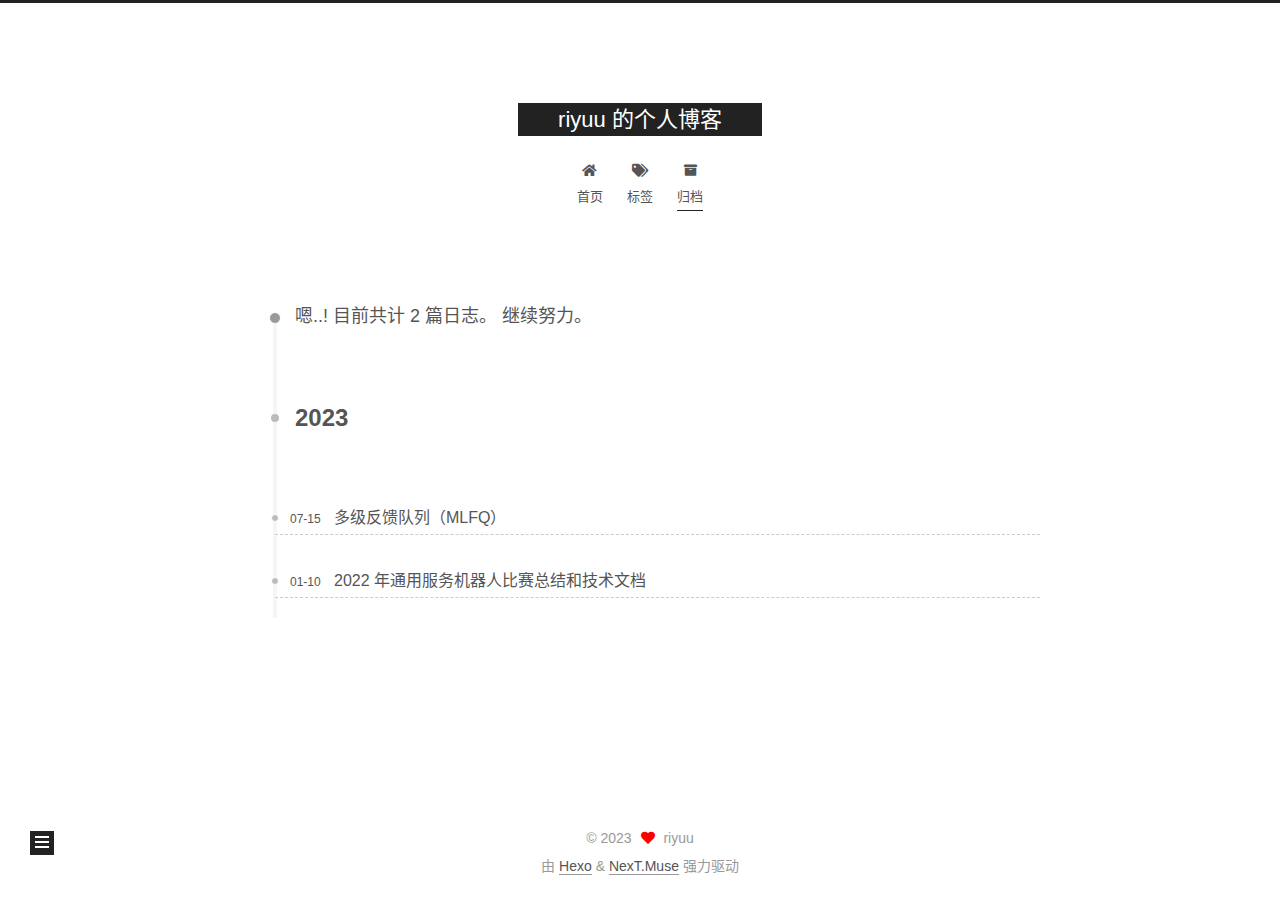
==== commit 974820ed: "Site updated: 2023-07-15 22:39:56" ====
--- a/archives/index.html
+++ b/archives/index.html
@@ -153,13 +153,33 @@
   <div class="post-block">
     <div class="posts-collapse">
       <div class="collection-title">
-        <span class="collection-header">嗯..! 目前共计 1 篇日志。 继续努力。</span>
+        <span class="collection-header">嗯..! 目前共计 2 篇日志。 继续努力。</span>
       </div>
 
       
     <div class="collection-year">
       <span class="collection-header">2023</span>
     </div>
+
+  <article itemscope itemtype="http://schema.org/Article">
+    <header class="post-header">
+
+      <div class="post-meta">
+        <time itemprop="dateCreated"
+              datetime="2023-07-15T21:54:01+08:00"
+              content="2023-07-15">
+          07-15
+        </time>
+      </div>
+
+      <div class="post-title">
+          <a class="post-title-link" href="/2023/07/15/%E5%A4%9A%E7%BA%A7%E5%8F%8D%E9%A6%88%E9%98%9F%E5%88%97%EF%BC%88MLFQ%EF%BC%89/" itemprop="url">
+            <span itemprop="name">多级反馈队列（MLFQ）</span>
+          </a>
+      </div>
+
+    </header>
+  </article>
 
   <article itemscope itemtype="http://schema.org/Article">
     <header class="post-header">
@@ -253,14 +273,14 @@
       <div class="site-state-item site-state-posts">
           <a href="/archives/">
         
-          <span class="site-state-item-count">1</span>
+          <span class="site-state-item-count">2</span>
           <span class="site-state-item-name">日志</span>
         </a>
       </div>
       <div class="site-state-item site-state-tags">
             <a href="/tags/">
           
-        <span class="site-state-item-count">2</span>
+        <span class="site-state-item-count">3</span>
         <span class="site-state-item-name">标签</span></a>
       </div>
   </nav>
--- a/css/main.css
+++ b/css/main.css
@@ -18,6 +18,34 @@
   --btn-default-hover-color: #222;
   --btn-default-hover-border-color: #222;
 }
+@media (prefers-color-scheme: dark) {
+  :root {
+    --body-bg-color: #282828;
+    --content-bg-color: #333;
+    --card-bg-color: #555;
+    --text-color: #ccc;
+    --blockquote-color: #bbb;
+    --link-color: #ccc;
+    --link-hover-color: #eee;
+    --brand-color: #ddd;
+    --brand-hover-color: #ddd;
+    --table-row-odd-bg-color: #282828;
+    --table-row-hover-bg-color: #363636;
+    --menu-item-bg-color: #555;
+    --btn-default-bg: #222;
+    --btn-default-color: #ccc;
+    --btn-default-border-color: #555;
+    --btn-default-hover-bg: #666;
+    --btn-default-hover-color: #ccc;
+    --btn-default-hover-border-color: #666;
+  }
+  img {
+    opacity: 0.75;
+  }
+  img:hover {
+    opacity: 0.9;
+  }
+}
 html {
   line-height: 1.15; /* 1 */
   -webkit-text-size-adjust: 100%; /* 2 */
@@ -1168,7 +1196,7 @@
 }
 .links-of-author a::before,
 .links-of-author span.exturl::before {
-  background: #de7dff;
+  background: #240173;
   border-radius: 50%;
   content: ' ';
   display: inline-block;
@@ -1494,10 +1522,7 @@
   position: fixed;
   transition-property: bottom;
   z-index: 1300;
-  width: 24px;
-}
-.back-to-top span {
-  display: none;
+  width: initial;
 }
 .back-to-top:hover {
   color: #87daff;
@@ -1962,6 +1987,13 @@
 #qr p {
   text-align: center;
 }
+.post-copyright {
+  background: var(--card-bg-color);
+  border-left: 3px solid #ff2a2a;
+  list-style: none;
+  margin: 2em 0 0;
+  padding: 0.5em 1em;
+}
 .category-all-page .category-all-title {
   text-align: center;
 }
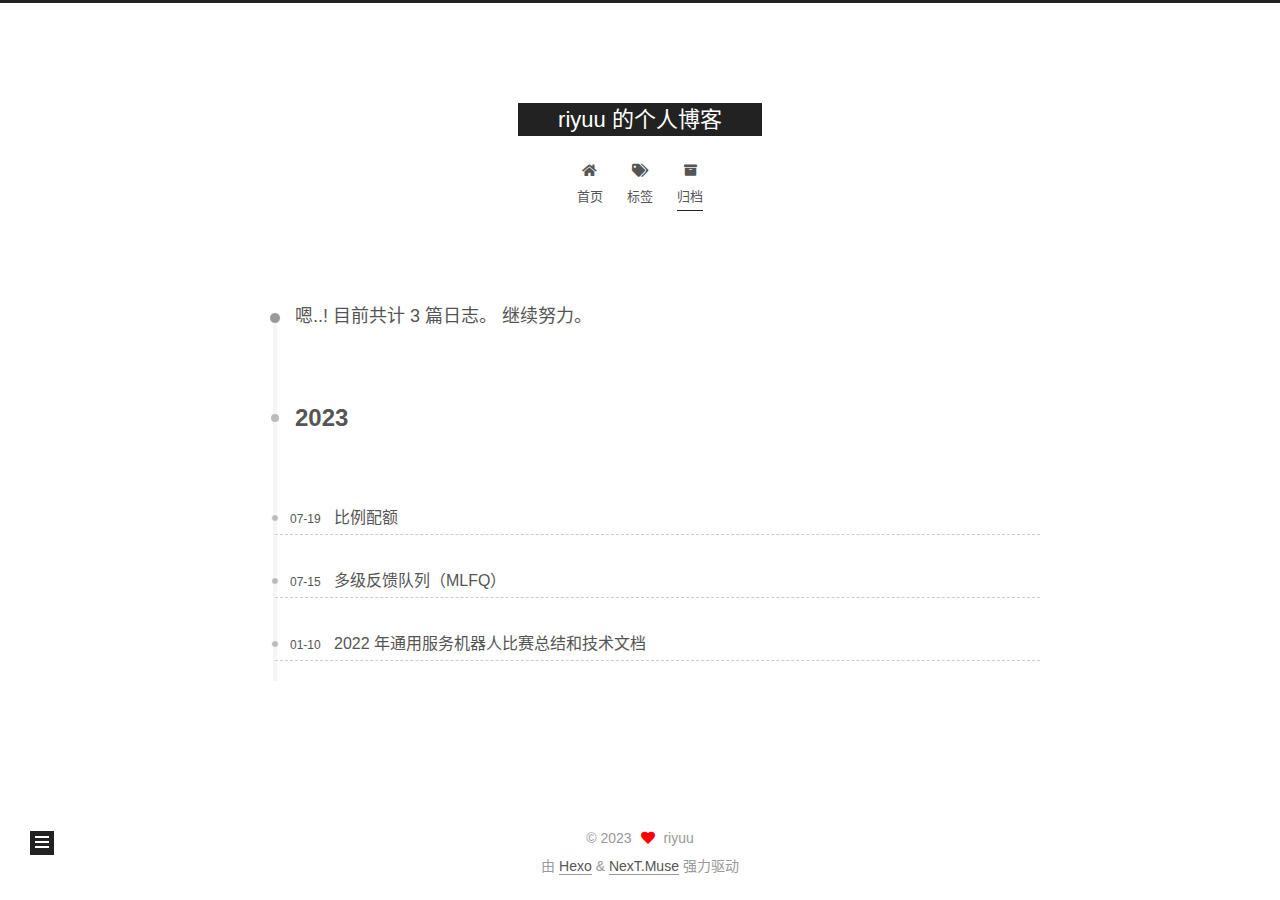
==== commit 8504ef39: "Site updated: 2023-07-19 15:33:43" ====
--- a/archives/index.html
+++ b/archives/index.html
@@ -153,13 +153,33 @@
   <div class="post-block">
     <div class="posts-collapse">
       <div class="collection-title">
-        <span class="collection-header">嗯..! 目前共计 2 篇日志。 继续努力。</span>
+        <span class="collection-header">嗯..! 目前共计 3 篇日志。 继续努力。</span>
       </div>
 
       
     <div class="collection-year">
       <span class="collection-header">2023</span>
     </div>
+
+  <article itemscope itemtype="http://schema.org/Article">
+    <header class="post-header">
+
+      <div class="post-meta">
+        <time itemprop="dateCreated"
+              datetime="2023-07-19T15:06:17+08:00"
+              content="2023-07-19">
+          07-19
+        </time>
+      </div>
+
+      <div class="post-title">
+          <a class="post-title-link" href="/2023/07/19/%E6%AF%94%E4%BE%8B%E9%85%8D%E9%A2%9D/" itemprop="url">
+            <span itemprop="name">比例配额</span>
+          </a>
+      </div>
+
+    </header>
+  </article>
 
   <article itemscope itemtype="http://schema.org/Article">
     <header class="post-header">
@@ -273,7 +293,7 @@
       <div class="site-state-item site-state-posts">
           <a href="/archives/">
         
-          <span class="site-state-item-count">2</span>
+          <span class="site-state-item-count">3</span>
           <span class="site-state-item-name">日志</span>
         </a>
       </div>
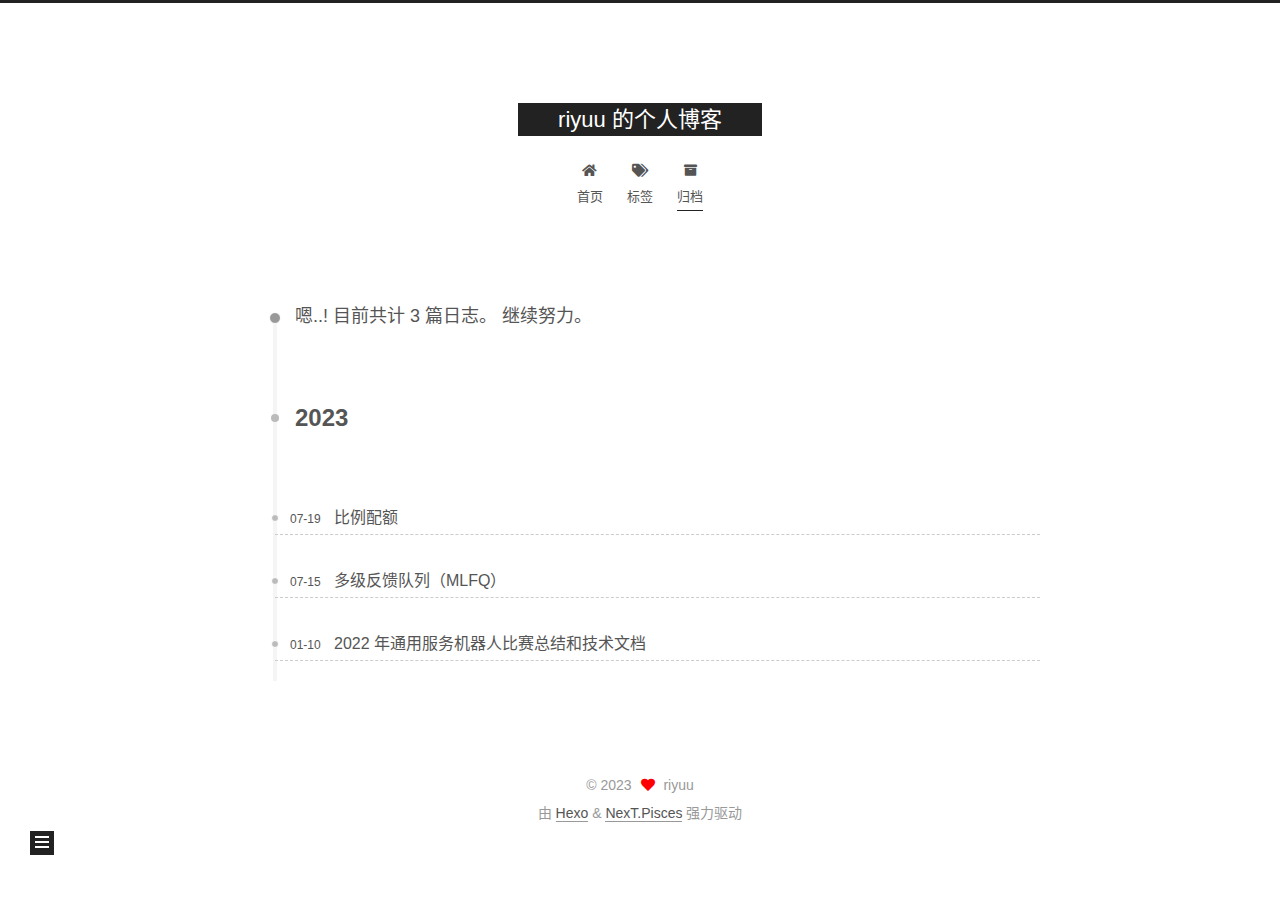
==== commit 2986a100: "Site updated: 2023-09-08 23:26:19" ====
--- a/archives/index.html
+++ b/archives/index.html
@@ -17,7 +17,7 @@
 
 <script id="hexo-configurations">
     var NexT = window.NexT || {};
-    var CONFIG = {"hostname":"cnhbliyou.github.io","root":"/","scheme":"Muse","version":"7.8.0","exturl":false,"sidebar":{"position":"left","display":"post","padding":18,"offset":12,"onmobile":false},"copycode":{"enable":false,"show_result":false,"style":null},"back2top":{"enable":true,"sidebar":false,"scrollpercent":true},"bookmark":{"enable":false,"color":"#222","save":"auto"},"fancybox":false,"mediumzoom":false,"lazyload":false,"pangu":false,"comments":{"style":"tabs","active":null,"storage":true,"lazyload":false,"nav":null},"algolia":{"hits":{"per_page":10},"labels":{"input_placeholder":"Search for Posts","hits_empty":"We didn't find any results for the search: ${query}","hits_stats":"${hits} results found in ${time} ms"}},"localsearch":{"enable":false,"trigger":"auto","top_n_per_article":1,"unescape":false,"preload":false},"motion":{"enable":false,"async":false,"transition":{"post_block":"fadeIn","post_header":"slideDownIn","post_body":"slideDownIn","coll_header":"slideLeftIn","sidebar":"slideUpIn"}}};
+    var CONFIG = {"hostname":"cnhbliyou.github.io","root":"/","scheme":"Pisces","version":"7.8.0","exturl":false,"sidebar":{"position":"left","display":"post","padding":18,"offset":12,"onmobile":false},"copycode":{"enable":true,"show_result":true,"style":"mac"},"back2top":{"enable":true,"sidebar":false,"scrollpercent":true},"bookmark":{"enable":false,"color":"#222","save":"auto"},"fancybox":false,"mediumzoom":false,"lazyload":false,"pangu":false,"comments":{"style":"tabs","active":null,"storage":true,"lazyload":false,"nav":null},"algolia":{"hits":{"per_page":10},"labels":{"input_placeholder":"Search for Posts","hits_empty":"We didn't find any results for the search: ${query}","hits_stats":"${hits} results found in ${time} ms"}},"localsearch":{"enable":false,"trigger":"auto","top_n_per_article":1,"unescape":false,"preload":false},"motion":{"enable":false,"async":false,"transition":{"post_block":"fadeIn","post_header":"slideDownIn","post_body":"slideDownIn","coll_header":"slideLeftIn","sidebar":"slideUpIn"}}};
   </script>
 
   <meta property="og:type" content="website">
@@ -137,6 +137,7 @@
     <i class="fa fa-arrow-up"></i>
     <span>0%</span>
   </div>
+  <div class="reading-progress-bar"></div>
 
 
     <main class="main">
@@ -300,7 +301,7 @@
       <div class="site-state-item site-state-tags">
             <a href="/tags/">
           
-        <span class="site-state-item-count">3</span>
+        <span class="site-state-item-count">2</span>
         <span class="site-state-item-name">标签</span></a>
       </div>
   </nav>
@@ -336,7 +337,7 @@
   </span>
   <span class="author" itemprop="copyrightHolder">riyuu</span>
 </div>
-  <div class="powered-by">由 <a href="https://hexo.io/" class="theme-link" rel="noopener" target="_blank">Hexo</a> & <a href="https://muse.theme-next.org/" class="theme-link" rel="noopener" target="_blank">NexT.Muse</a> 强力驱动
+  <div class="powered-by">由 <a href="https://hexo.io/" class="theme-link" rel="noopener" target="_blank">Hexo</a> & <a href="https://pisces.theme-next.org/" class="theme-link" rel="noopener" target="_blank">NexT.Pisces</a> 强力驱动
   </div>
 
         
@@ -358,7 +359,7 @@
 <script src="/js/utils.js"></script>
 
 
-<script src="/js/schemes/muse.js"></script>
+<script src="/js/schemes/pisces.js"></script>
 
 
 <script src="/js/next-boot.js"></script>
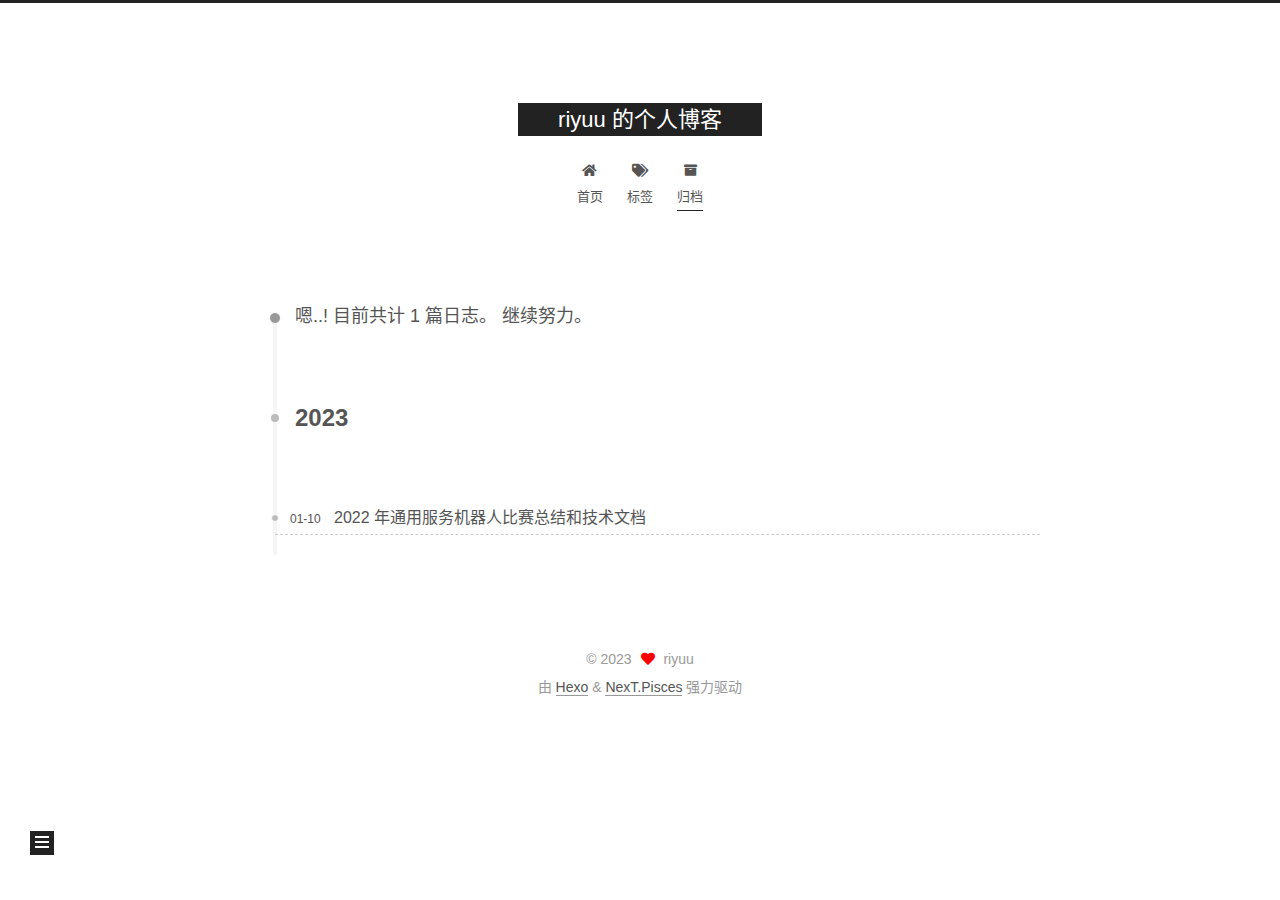
==== commit a216e3b6: "Site updated: 2023-10-23 00:07:17" ====
--- a/archives/index.html
+++ b/archives/index.html
@@ -154,53 +154,13 @@
   <div class="post-block">
     <div class="posts-collapse">
       <div class="collection-title">
-        <span class="collection-header">嗯..! 目前共计 3 篇日志。 继续努力。</span>
+        <span class="collection-header">嗯..! 目前共计 1 篇日志。 继续努力。</span>
       </div>
 
       
     <div class="collection-year">
       <span class="collection-header">2023</span>
     </div>
-
-  <article itemscope itemtype="http://schema.org/Article">
-    <header class="post-header">
-
-      <div class="post-meta">
-        <time itemprop="dateCreated"
-              datetime="2023-07-19T15:06:17+08:00"
-              content="2023-07-19">
-          07-19
-        </time>
-      </div>
-
-      <div class="post-title">
-          <a class="post-title-link" href="/2023/07/19/%E6%AF%94%E4%BE%8B%E9%85%8D%E9%A2%9D/" itemprop="url">
-            <span itemprop="name">比例配额</span>
-          </a>
-      </div>
-
-    </header>
-  </article>
-
-  <article itemscope itemtype="http://schema.org/Article">
-    <header class="post-header">
-
-      <div class="post-meta">
-        <time itemprop="dateCreated"
-              datetime="2023-07-15T21:54:01+08:00"
-              content="2023-07-15">
-          07-15
-        </time>
-      </div>
-
-      <div class="post-title">
-          <a class="post-title-link" href="/2023/07/15/%E5%A4%9A%E7%BA%A7%E5%8F%8D%E9%A6%88%E9%98%9F%E5%88%97%EF%BC%88MLFQ%EF%BC%89/" itemprop="url">
-            <span itemprop="name">多级反馈队列（MLFQ）</span>
-          </a>
-      </div>
-
-    </header>
-  </article>
 
   <article itemscope itemtype="http://schema.org/Article">
     <header class="post-header">
@@ -294,14 +254,14 @@
       <div class="site-state-item site-state-posts">
           <a href="/archives/">
         
-          <span class="site-state-item-count">3</span>
+          <span class="site-state-item-count">1</span>
           <span class="site-state-item-name">日志</span>
         </a>
       </div>
       <div class="site-state-item site-state-tags">
             <a href="/tags/">
           
-        <span class="site-state-item-count">2</span>
+        <span class="site-state-item-count">1</span>
         <span class="site-state-item-name">标签</span></a>
       </div>
   </nav>
